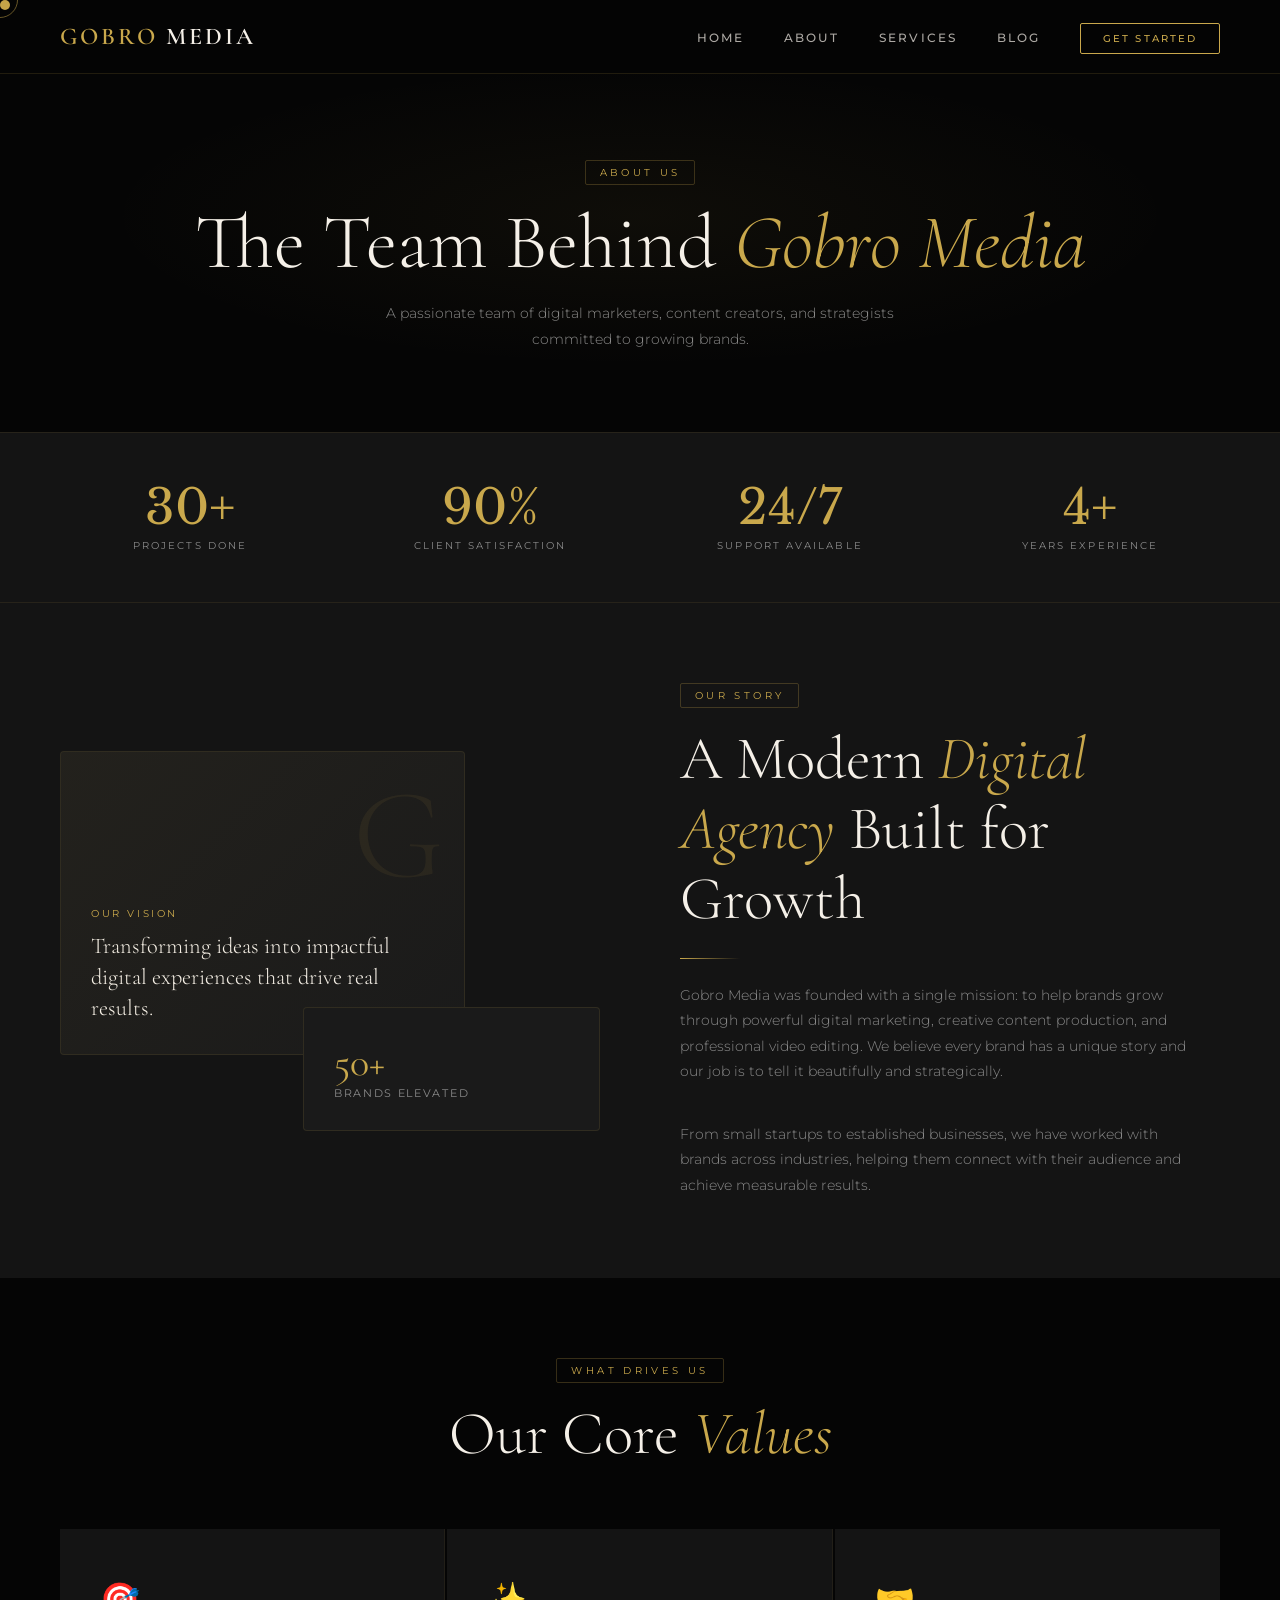
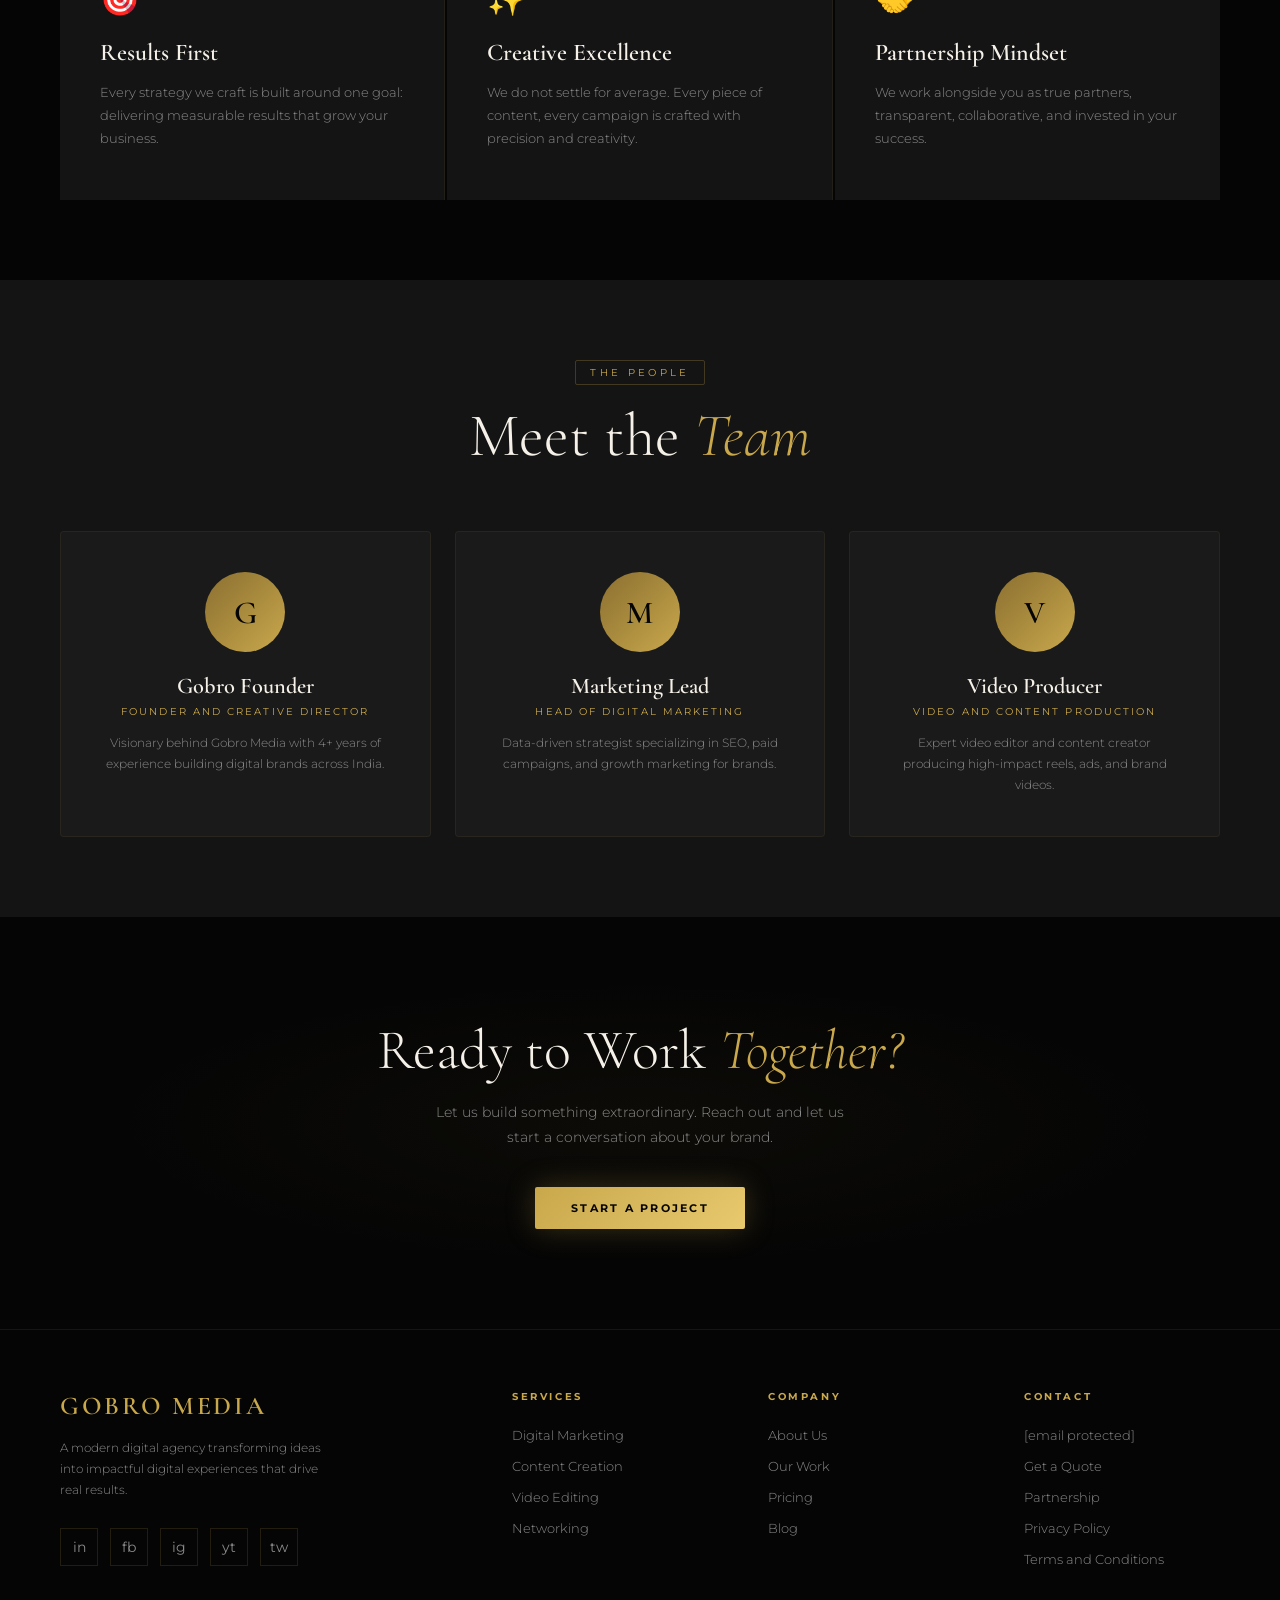
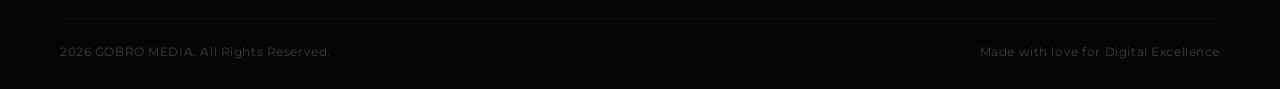
==== about.html @ 46f6488c "Update about.html" ====
<!DOCTYPE html>
<html lang="en">
<head>
<meta charset="UTF-8">
<meta name="viewport" content="width=device-width, initial-scale=1.0">
<link rel="icon" type="image/png" href="favicon.png">
<title>About | GOBRO MEDIA</title>
<link href="https://fonts.googleapis.com/css2?family=Libre+Baskerville:ital,wght@0,400;0,700;1,400&family=Cormorant+Garamond:ital,wght@0,300;0,400;0,600;0,700;1,300;1,600&family=Montserrat:wght@300;400;500;600;700&display=swap" rel="stylesheet">
<style>

:root{--gold:#c9a84c;--gold-light:#e8c96d;--gold-dim:#8a6f30;--black:#050505;--dark2:#141414;--dark3:#1a1a1a;--white:#f5f0e8;--text-muted:#8a8a8a;}
*,*::before,*::after{margin:0;padding:0;box-sizing:border-box;}
html{scroll-behavior:smooth;}
body{background:var(--black);color:var(--white);font-family:'Montserrat',sans-serif;overflow-x:hidden;cursor:none;}
.cursor{width:10px;height:10px;background:var(--gold);border-radius:50%;position:fixed;top:0;left:0;pointer-events:none;z-index:9999;mix-blend-mode:difference;}
.cursor-ring{width:36px;height:36px;border:1px solid rgba(201,168,76,0.5);border-radius:50%;position:fixed;top:0;left:0;pointer-events:none;z-index:9998;transition:all 0.35s cubic-bezier(0.23,1,0.32,1);}
nav{position:fixed;top:0;left:0;right:0;z-index:1000;padding:22px 60px;display:flex;justify-content:space-between;align-items:center;background:rgba(5,5,5,0.95);backdrop-filter:blur(20px);border-bottom:1px solid rgba(201,168,76,0.15);}
.logo{font-family:'Cormorant Garamond',serif;font-size:1.5rem;font-weight:600;letter-spacing:0.12em;color:var(--gold);text-decoration:none;}
.logo span{color:var(--white);}
.nav-links{display:flex;gap:40px;list-style:none;}
.nav-links a{color:rgba(245,240,232,0.7);text-decoration:none;font-size:0.72rem;font-weight:500;letter-spacing:0.18em;text-transform:uppercase;transition:color 0.3s;position:relative;}
.nav-links a::after{content:'';position:absolute;bottom:-4px;left:0;width:0;height:1px;background:var(--gold);transition:width 0.3s ease;}
.nav-links a:hover{color:var(--gold);}
.nav-links a:hover::after{width:100%;}
.nav-cta{background:transparent;border:1px solid var(--gold);color:var(--gold) !important;padding:8px 22px;border-radius:2px;font-size:0.65rem !important;letter-spacing:0.2em !important;transition:all 0.3s !important;}
.nav-cta:hover{background:var(--gold) !important;color:var(--black) !important;}
.nav-cta::after{display:none !important;}
.hamburger{display:none;flex-direction:column;gap:5px;cursor:pointer;}
.hamburger span{width:25px;height:1.5px;background:var(--gold);display:block;}
.mobile-menu{display:none;position:fixed;top:0;left:0;right:0;bottom:0;background:var(--black);z-index:999;flex-direction:column;justify-content:center;align-items:center;gap:40px;}
.mobile-menu.open{display:flex;}
.mobile-menu a{font-family:'Cormorant Garamond',serif;font-size:2.5rem;font-weight:300;color:var(--white);text-decoration:none;letter-spacing:0.05em;transition:color 0.3s;}
.mobile-menu a:hover{color:var(--gold);}
.close-menu{position:absolute;top:25px;right:30px;background:none;border:none;color:var(--gold);font-size:2rem;cursor:pointer;}
.btn-primary{background:linear-gradient(135deg,var(--gold),var(--gold-light));color:var(--black);padding:14px 36px;border:none;font-family:'Montserrat',sans-serif;font-size:0.7rem;font-weight:700;letter-spacing:0.2em;text-transform:uppercase;border-radius:2px;cursor:pointer;text-decoration:none;display:inline-block;transition:all 0.3s ease;box-shadow:0 0 30px rgba(201,168,76,0.25);}
.btn-primary:hover{transform:translateY(-2px);box-shadow:0 8px 40px rgba(201,168,76,0.4);}
.btn-outline{background:transparent;color:var(--white);padding:14px 36px;border:1px solid rgba(245,240,232,0.2);font-family:'Montserrat',sans-serif;font-size:0.7rem;font-weight:500;letter-spacing:0.2em;text-transform:uppercase;border-radius:2px;cursor:pointer;text-decoration:none;display:inline-block;transition:all 0.3s ease;}
.btn-outline:hover{border-color:var(--gold);color:var(--gold);}
.reveal{opacity:0;transform:translateY(40px);transition:opacity 0.8s ease,transform 0.8s ease;}
.reveal.visible{opacity:1;transform:translateY(0);}
.reveal-delay-1{transition-delay:0.1s;}
.reveal-delay-2{transition-delay:0.2s;}
.reveal-delay-3{transition-delay:0.3s;}
.section-tag{display:inline-block;font-size:0.6rem;letter-spacing:0.35em;text-transform:uppercase;color:var(--gold);margin-bottom:16px;padding:6px 14px;border:1px solid rgba(201,168,76,0.25);border-radius:2px;}
.section-title{font-family:'Cormorant Garamond',serif;font-size:clamp(2.2rem,5vw,3.8rem);font-weight:300;line-height:1.15;margin-bottom:20px;}
.section-title em{color:var(--gold);font-style:italic;}
.section-desc{color:var(--text-muted);font-size:0.88rem;line-height:1.8;max-width:520px;font-weight:300;}
footer{background:var(--black);border-top:1px solid rgba(201,168,76,0.1);padding:60px 60px 30px;}
.footer-top{display:grid;grid-template-columns:2fr 1fr 1fr 1fr;gap:60px;margin-bottom:50px;}
.footer-logo{font-family:'Cormorant Garamond',serif;font-size:1.6rem;font-weight:600;letter-spacing:0.1em;color:var(--gold);margin-bottom:16px;}
.footer-tagline{font-size:0.78rem;color:var(--text-muted);line-height:1.7;font-weight:300;max-width:280px;}
.footer-social{display:flex;gap:12px;margin-top:28px;}
.social-link{width:38px;height:38px;border:1px solid rgba(201,168,76,0.15);display:flex;align-items:center;justify-content:center;color:var(--text-muted);font-size:0.85rem;text-decoration:none;transition:all 0.3s;}
.social-link:hover{border-color:var(--gold);color:var(--gold);}
.footer-col h4{font-size:0.65rem;letter-spacing:0.25em;text-transform:uppercase;color:var(--gold);margin-bottom:22px;}
.footer-links{list-style:none;display:flex;flex-direction:column;gap:12px;}
.footer-links a{color:var(--text-muted);text-decoration:none;font-size:0.8rem;font-weight:300;transition:color 0.3s;}
.footer-links a:hover{color:var(--white);}
.footer-bottom{border-top:1px solid rgba(201,168,76,0.06);padding-top:26px;display:flex;justify-content:space-between;align-items:center;}
.footer-copy{font-size:0.72rem;color:rgba(245,240,232,0.25);letter-spacing:0.05em;}
.page-hero{padding:160px 60px 80px;text-align:center;position:relative;overflow:hidden;}
.page-hero::before{content:'';position:absolute;inset:0;background:radial-gradient(ellipse 60% 50% at 50% 50%,rgba(201,168,76,0.05) 0%,transparent 70%);}
.page-hero h1{font-family:'Cormorant Garamond',serif;font-size:clamp(2.5rem,6vw,5rem);font-weight:300;line-height:1.1;position:relative;}
.page-hero h1 em{color:var(--gold);font-style:italic;}
.page-hero p{color:var(--text-muted);font-size:0.88rem;line-height:1.8;max-width:520px;margin:16px auto 0;font-weight:300;}
@media(max-width:1024px){nav{padding:18px 30px;}.nav-links{display:none;}.hamburger{display:flex;}.footer-top{grid-template-columns:1fr 1fr;}.page-hero{padding:130px 30px 60px;}}
@media(max-width:600px){.footer-top{grid-template-columns:1fr;gap:30px;}nav{padding:18px 20px;}}

.stats-bar{background:var(--dark2);border-top:1px solid rgba(201,168,76,0.1);border-bottom:1px solid rgba(201,168,76,0.1);padding:50px 60px;display:grid;grid-template-columns:repeat(4,1fr);gap:40px;}
.stat{text-align:center;}
.stat-num{font-family:'Libre Baskerville',serif;font-size:3rem;font-weight:300;color:var(--gold);line-height:1;margin-bottom:8px;}
.stat-label{font-size:0.65rem;letter-spacing:0.2em;text-transform:uppercase;color:var(--text-muted);}
.about-story{padding:80px 60px;background:var(--dark2);display:grid;grid-template-columns:1fr 1fr;gap:80px;align-items:center;}
.story-visual{position:relative;height:380px;}
.story-card{position:absolute;background:var(--dark3);border:1px solid rgba(201,168,76,0.12);padding:30px;border-radius:4px;}
.story-card-main{width:75%;height:80%;top:0;left:0;display:flex;flex-direction:column;justify-content:flex-end;overflow:hidden;}
.story-card-main::before{content:'';position:absolute;inset:0;background:linear-gradient(135deg,rgba(201,168,76,0.05),transparent);}
.story-card-accent{width:55%;bottom:0;right:0;}
.story-big{font-family:'Cormorant Garamond',serif;font-size:8rem;font-weight:300;color:rgba(201,168,76,0.08);line-height:1;position:absolute;top:20px;right:20px;}
.story-label{font-size:0.65rem;letter-spacing:0.25em;text-transform:uppercase;color:var(--gold);margin-bottom:10px;}
.story-text{font-family:'Cormorant Garamond',serif;font-size:1.4rem;font-weight:300;line-height:1.4;}
.story-stat{font-family:'Cormorant Garamond',serif;font-size:2.5rem;color:var(--gold);}
.story-desc{font-size:0.7rem;letter-spacing:0.15em;text-transform:uppercase;color:var(--text-muted);}
.gold-line{width:60px;height:1px;background:linear-gradient(to right,var(--gold),transparent);margin:24px 0;}
.values-section{padding:80px 60px;background:var(--black);}
.values-header{text-align:center;margin-bottom:60px;}
.values-grid{display:grid;grid-template-columns:repeat(3,1fr);gap:2px;}
.value-card{background:var(--dark2);padding:50px 40px;position:relative;overflow:hidden;transition:all 0.4s;border-right:1px solid rgba(201,168,76,0.08);}
.value-card:last-child{border-right:none;}
.value-card::after{content:'';position:absolute;top:0;left:0;width:100%;height:2px;background:linear-gradient(to right,var(--gold),transparent);transform:scaleX(0);transform-origin:left;transition:transform 0.5s;}
.value-card:hover{background:var(--dark3);}
.value-card:hover::after{transform:scaleX(1);}
.value-icon{font-size:2rem;margin-bottom:20px;}
.value-name{font-family:'Cormorant Garamond',serif;font-size:1.5rem;font-weight:600;margin-bottom:14px;}
.value-desc{font-size:0.8rem;color:var(--text-muted);line-height:1.8;font-weight:300;}
.team-section{padding:80px 60px;background:var(--dark2);}
.team-header{text-align:center;margin-bottom:60px;}
.team-grid{display:grid;grid-template-columns:repeat(3,1fr);gap:24px;}
.team-card{background:var(--dark3);border:1px solid rgba(201,168,76,0.08);padding:40px 36px;text-align:center;border-radius:4px;transition:border-color 0.3s;}
.team-card:hover{border-color:rgba(201,168,76,0.25);}
.team-avatar{width:80px;height:80px;border-radius:50%;background:linear-gradient(135deg,var(--gold-dim),var(--gold));display:flex;align-items:center;justify-content:center;font-family:'Cormorant Garamond',serif;font-size:2rem;color:var(--black);font-weight:600;margin:0 auto 20px;}
.team-name{font-family:'Cormorant Garamond',serif;font-size:1.4rem;font-weight:600;margin-bottom:6px;}
.team-role{font-size:0.65rem;letter-spacing:0.2em;text-transform:uppercase;color:var(--gold);margin-bottom:14px;}
.team-bio{font-size:0.78rem;color:var(--text-muted);line-height:1.7;font-weight:300;}
.cta-band{padding:100px 60px;text-align:center;background:var(--black);position:relative;}
.cta-band::before{content:'';position:absolute;inset:0;background:radial-gradient(ellipse 60% 50% at 50% 50%,rgba(201,168,76,0.04) 0%,transparent 70%);}
.cta-band h2{font-family:'Cormorant Garamond',serif;font-size:clamp(2rem,5vw,3.5rem);font-weight:300;line-height:1.2;margin-bottom:16px;position:relative;}
.cta-band h2 em{color:var(--gold);font-style:italic;}
.cta-band p{color:var(--text-muted);font-size:0.88rem;max-width:440px;margin:0 auto 36px;line-height:1.8;font-weight:300;}
@media(max-width:1024px){.stats-bar{grid-template-columns:repeat(2,1fr);padding:40px 30px;}.about-story{grid-template-columns:1fr;padding:60px 30px;}.story-visual{display:none;}.values-grid{grid-template-columns:1fr 1fr;}.values-section{padding:60px 30px;}.team-grid{grid-template-columns:1fr;}.team-section{padding:60px 30px;}.cta-band{padding:60px 30px;}}
@media(max-width:600px){.values-grid{grid-template-columns:1fr;}}

</style>
</head>
<body>
<div class="cursor" id="cursor"></div>
<div class="cursor-ring" id="cursorRing"></div>
<div class="mobile-menu" id="mobileMenu">
  <button class="close-menu" onclick="toggleMenu()">X</button>
  <a href="index.html" onclick="toggleMenu()">Home</a>
  <a href="about.html" onclick="toggleMenu()">About</a>
  <a href="services.html" onclick="toggleMenu()">Services</a>
  <a href="blog.html" onclick="toggleMenu()">Blog</a>
  <a href="contact.html" onclick="toggleMenu()">Contact</a>
</div>
<nav>
  <a href="index.html" class="logo">GOBRO <span>MEDIA</span></a>
  <ul class="nav-links">
    <li><a href="index.html">Home</a></li>
    <li><a href="about.html">About</a></li>
    <li><a href="services.html">Services</a></li>
    <li><a href="blog.html">Blog</a></li>
    <li><a href="contact.html" class="nav-cta">Get Started</a></li>
  </ul>
  <div class="hamburger" onclick="toggleMenu()"><span></span><span></span><span></span></div>
</nav>

<div class="page-hero">
  <span class="section-tag">About Us</span>
  <h1>The Team Behind <em>Gobro Media</em></h1>
  <p>A passionate team of digital marketers, content creators, and strategists committed to growing brands.</p>
</div>
<div class="stats-bar">
  <div class="stat reveal"><div class="stat-num">30+</div><div class="stat-label">Projects Done</div></div>
  <div class="stat reveal reveal-delay-1"><div class="stat-num">90%</div><div class="stat-label">Client Satisfaction</div></div>
  <div class="stat reveal reveal-delay-2"><div class="stat-num">24/7</div><div class="stat-label">Support Available</div></div>
  <div class="stat reveal reveal-delay-3"><div class="stat-num">4+</div><div class="stat-label">Years Experience</div></div>
</div>
<section class="about-story">
  <div class="story-visual reveal">
    <div class="story-card story-card-main">
      <div class="story-big">G</div>
      <div class="story-label">Our Vision</div>
      <div class="story-text">Transforming ideas into impactful digital experiences that drive real results.</div>
    </div>
    <div class="story-card story-card-accent">
      <div class="story-stat">50+</div>
      <div class="story-desc">Brands Elevated</div>
    </div>
  </div>
  <div class="reveal reveal-delay-2">
    <span class="section-tag">Our Story</span>
    <h2 class="section-title">A Modern <em>Digital Agency</em> Built for Growth</h2>
    <div class="gold-line"></div>
    <p class="section-desc">Gobro Media was founded with a single mission: to help brands grow through powerful digital marketing, creative content production, and professional video editing. We believe every brand has a unique story and our job is to tell it beautifully and strategically.</p>
    <br><br>
    <p class="section-desc">From small startups to established businesses, we have worked with brands across industries, helping them connect with their audience and achieve measurable results.</p>
  </div>
</section>
<section class="values-section">
  <div class="values-header reveal">
    <span class="section-tag">What Drives Us</span>
    <h2 class="section-title">Our Core <em>Values</em></h2>
  </div>
  <div class="values-grid">
    <div class="value-card reveal">
      <div class="value-icon">&#127919;</div>
      <div class="value-name">Results First</div>
      <p class="value-desc">Every strategy we craft is built around one goal: delivering measurable results that grow your business.</p>
    </div>
    <div class="value-card reveal reveal-delay-1">
      <div class="value-icon">&#10024;</div>
      <div class="value-name">Creative Excellence</div>
      <p class="value-desc">We do not settle for average. Every piece of content, every campaign is crafted with precision and creativity.</p>
    </div>
    <div class="value-card reveal reveal-delay-2">
      <div class="value-icon">&#129309;</div>
      <div class="value-name">Partnership Mindset</div>
      <p class="value-desc">We work alongside you as true partners, transparent, collaborative, and invested in your success.</p>
    </div>
  </div>
</section>
<section class="team-section">
  <div class="team-header reveal">
    <span class="section-tag">The People</span>
    <h2 class="section-title">Meet the <em>Team</em></h2>
  </div>
  <div class="team-grid">
    <div class="team-card reveal">
      <div class="team-avatar">G</div>
      <div class="team-name">Gobro Founder</div>
      <div class="team-role">Founder and Creative Director</div>
      <p class="team-bio">Visionary behind Gobro Media with 4+ years of experience building digital brands across India.</p>
    </div>
    <div class="team-card reveal reveal-delay-1">
      <div class="team-avatar">M</div>
      <div class="team-name">Marketing Lead</div>
      <div class="team-role">Head of Digital Marketing</div>
      <p class="team-bio">Data-driven strategist specializing in SEO, paid campaigns, and growth marketing for brands.</p>
    </div>
    <div class="team-card reveal reveal-delay-2">
      <div class="team-avatar">V</div>
      <div class="team-name">Video Producer</div>
      <div class="team-role">Video and Content Production</div>
      <p class="team-bio">Expert video editor and content creator producing high-impact reels, ads, and brand videos.</p>
    </div>
  </div>
</section>
<section class="cta-band">
  <div class="reveal">
    <h2>Ready to Work <em>Together?</em></h2>
    <p>Let us build something extraordinary. Reach out and let us start a conversation about your brand.</p>
    <a href="contact.html" class="btn-primary">Start a Project</a>
  </div>
</section>

<footer>
  <div class="footer-top">
    <div class="footer-brand">
      <div class="footer-logo">GOBRO MEDIA</div>
      <p class="footer-tagline">A modern digital agency transforming ideas into impactful digital experiences that drive real results.</p>
      <div class="footer-social">
        <a href="#" class="social-link">in</a>
        <a href="#" class="social-link">fb</a>
        <a href="#" class="social-link">ig</a>
        <a href="#" class="social-link">yt</a>
        <a href="#" class="social-link">tw</a>
      </div>
    </div>
    <div class="footer-col"><h4>Services</h4>
      <ul class="footer-links">
        <li><a href="services.html">Digital Marketing</a></li>
        <li><a href="services.html">Content Creation</a></li>
        <li><a href="services.html">Video Editing</a></li>
        <li><a href="services.html">Networking</a></li>
      </ul>
    </div>
    <div class="footer-col"><h4>Company</h4>
      <ul class="footer-links">
        <li><a href="about.html">About Us</a></li>
        <li><a href="index.html#portfolio">Our Work</a></li>
        <li><a href="index.html#pricing">Pricing</a></li>
        <li><a href="blog.html">Blog</a></li>
      </ul>
    </div>
    <div class="footer-col"><h4>Contact</h4>
      <ul class="footer-links">
        <li><a href="/cdn-cgi/l/email-protection#5631393424393b33323f37163923223a39393d7835393b"><span class="__cf_email__" data-cfemail="ff98909d8d90929a9b969ebf908a8b93909094d19c9092">[email&#160;protected]</span></a></li>
        <li><a href="contact.html">Get a Quote</a></li>
        <li><a href="contact.html">Partnership</a></li>
        <li><a href="privacy-policy.html">Privacy Policy</a></li>
        <li><a href="terms-and-conditions.html">Terms and Conditions</a></li>
      </ul>
    </div>
  </div>
  <div class="footer-bottom">
    <span class="footer-copy">2026 GOBRO MEDIA. All Rights Reserved.</span>
    <span class="footer-copy">Made with love for Digital Excellence</span>
  </div>
</footer>
<script data-cfasync="false" src="/cdn-cgi/scripts/5c5dd728/cloudflare-static/email-decode.min.js"></script><script>
var cursor=document.getElementById('cursor');
var ring=document.getElementById('cursorRing');
var mx=0,my=0,rx=0,ry=0;
document.addEventListener('mousemove',function(e){mx=e.clientX;my=e.clientY;cursor.style.left=(mx-5)+'px';cursor.style.top=(my-5)+'px';});
function animRing(){rx+=(mx-rx)*0.12;ry+=(my-ry)*0.12;ring.style.left=(rx-18)+'px';ring.style.top=(ry-18)+'px';requestAnimationFrame(animRing);}
animRing();
document.querySelectorAll('a,button').forEach(function(el){
  el.addEventListener('mouseenter',function(){ring.style.transform='scale(2)';ring.style.borderColor='rgba(201,168,76,0.6)';});
  el.addEventListener('mouseleave',function(){ring.style.transform='scale(1)';ring.style.borderColor='rgba(201,168,76,0.5)';});
});
function toggleMenu(){document.getElementById('mobileMenu').classList.toggle('open');}
var obs=new IntersectionObserver(function(entries){entries.forEach(function(e){if(e.isIntersecting)e.target.classList.add('visible');});},{threshold:0.1});
  document.querySelectorAll('.reveal').forEach(function(el){obs.observe(el);});
</script>

</body>
</html>
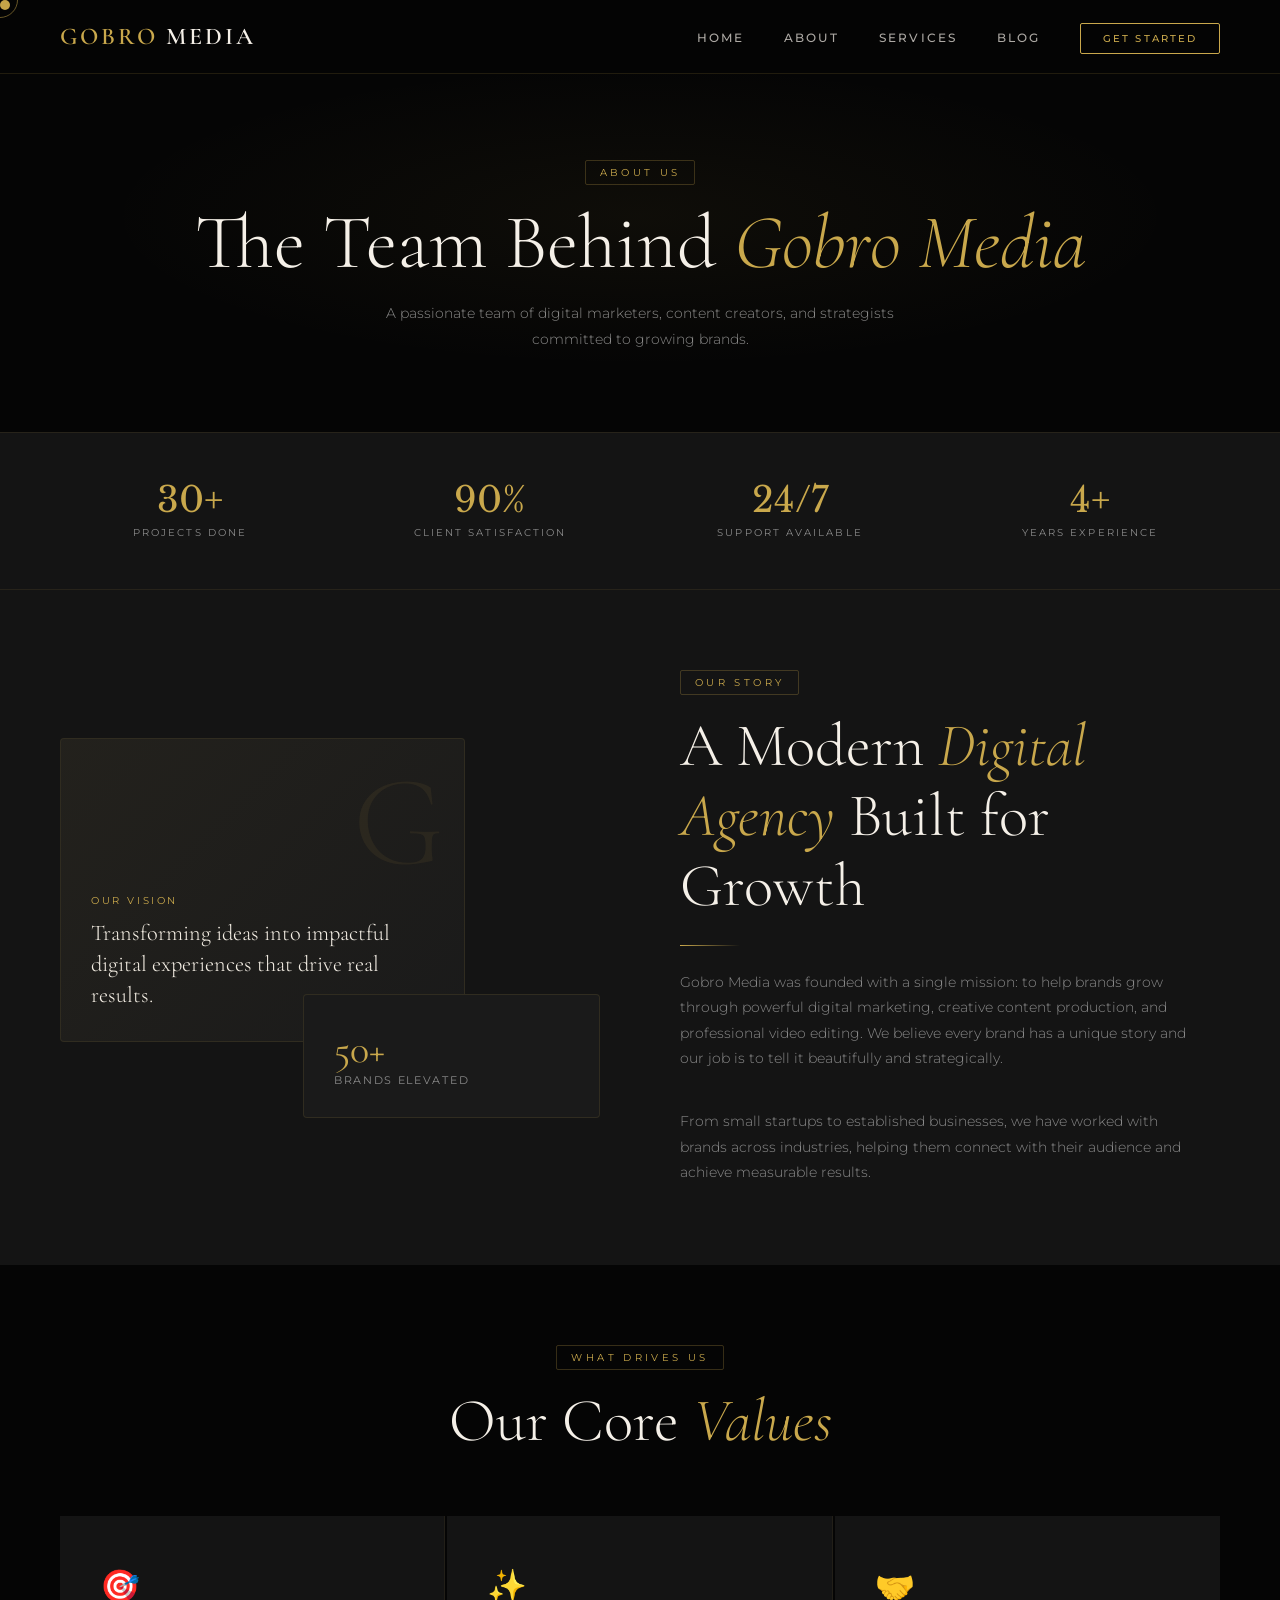
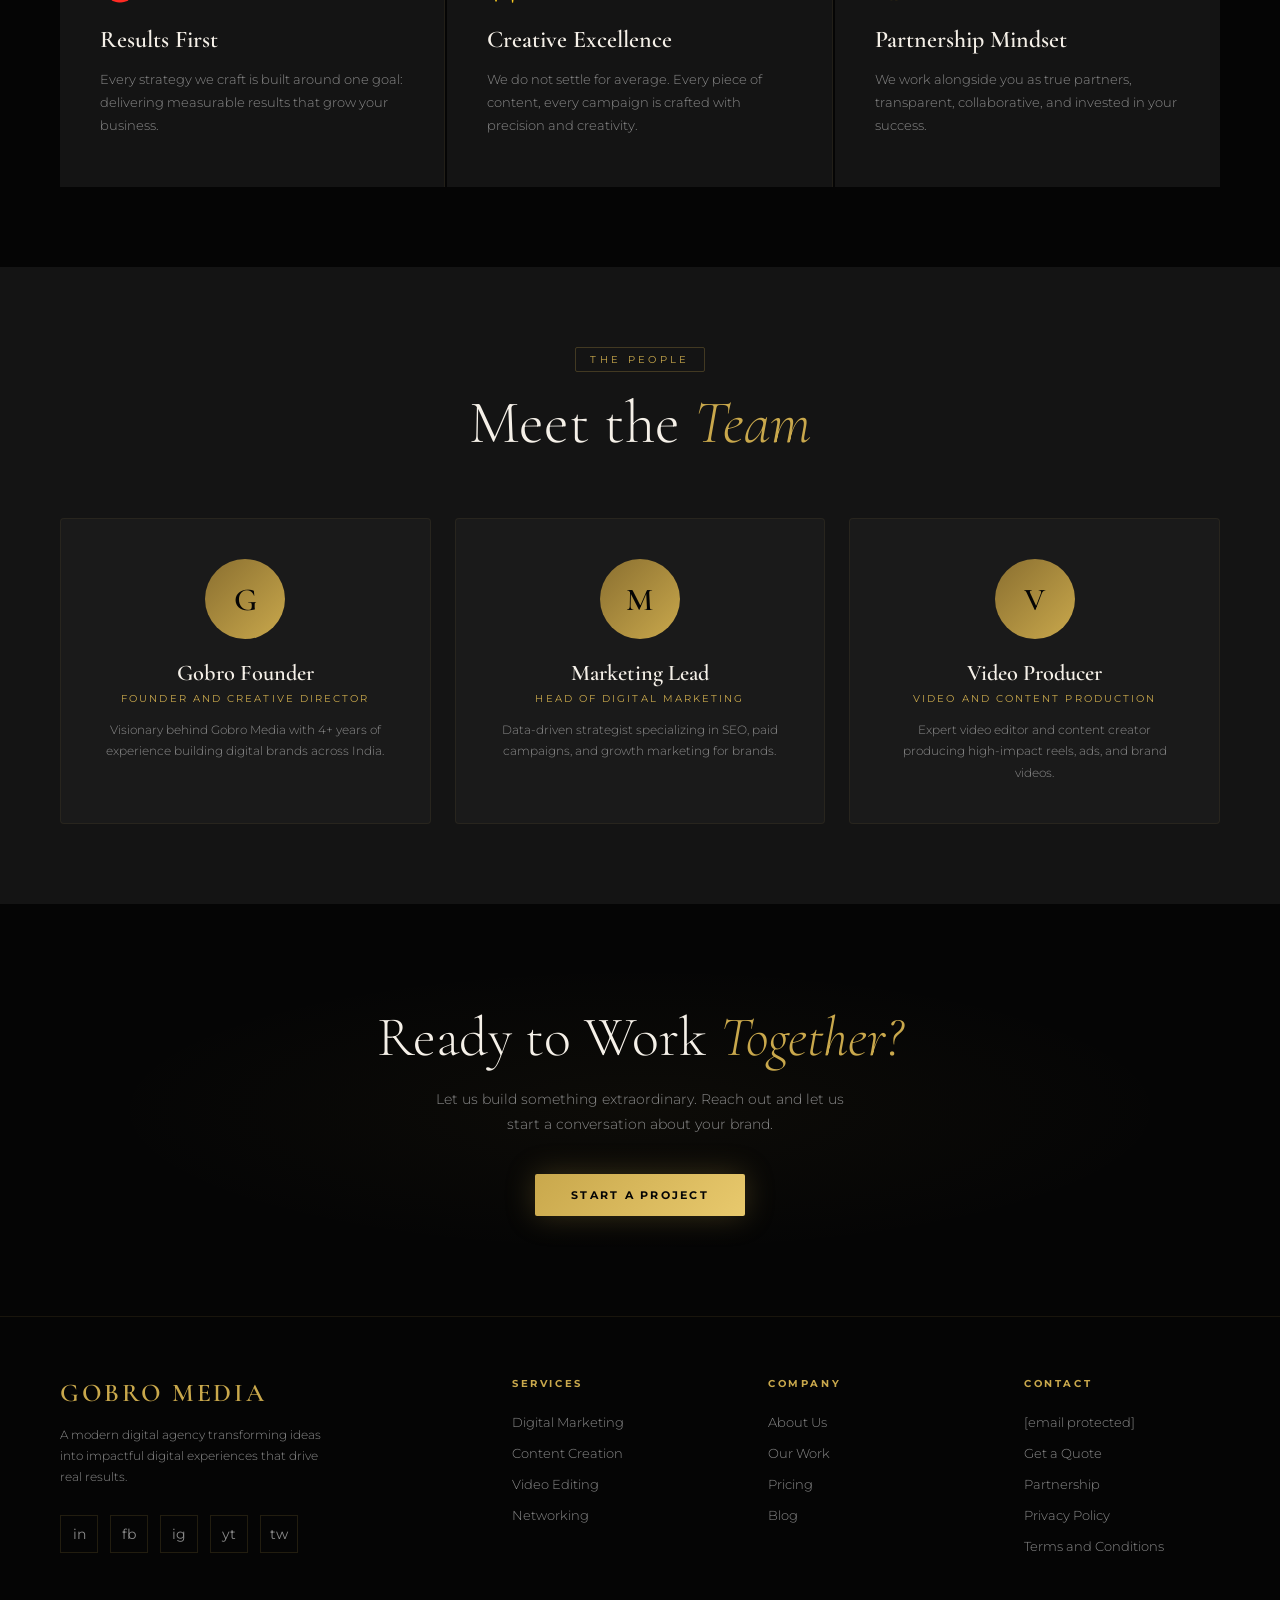
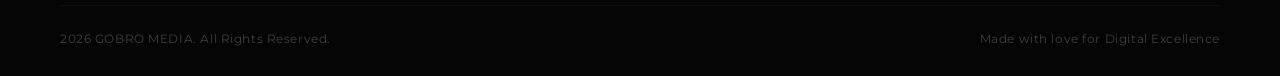
==== commit c596b3f8: "Update about.html" ====
--- a/about.html
+++ b/about.html
@@ -68,7 +68,7 @@
 
 .stats-bar{background:var(--dark2);border-top:1px solid rgba(201,168,76,0.1);border-bottom:1px solid rgba(201,168,76,0.1);padding:50px 60px;display:grid;grid-template-columns:repeat(4,1fr);gap:40px;}
 .stat{text-align:center;}
-.stat-num{font-family:'Libre Baskerville',serif;font-size:3rem;font-weight:300;color:var(--gold);line-height:1;margin-bottom:8px;}
+.stat-num{font-family:'Libre Baskerville',serif;font-size:2.2rem;font-weight:300;color:var(--gold);line-height:1;margin-bottom:8px;}
 .stat-label{font-size:0.65rem;letter-spacing:0.2em;text-transform:uppercase;color:var(--text-muted);}
 .about-story{padding:80px 60px;background:var(--dark2);display:grid;grid-template-columns:1fr 1fr;gap:80px;align-items:center;}
 .story-visual{position:relative;height:380px;}
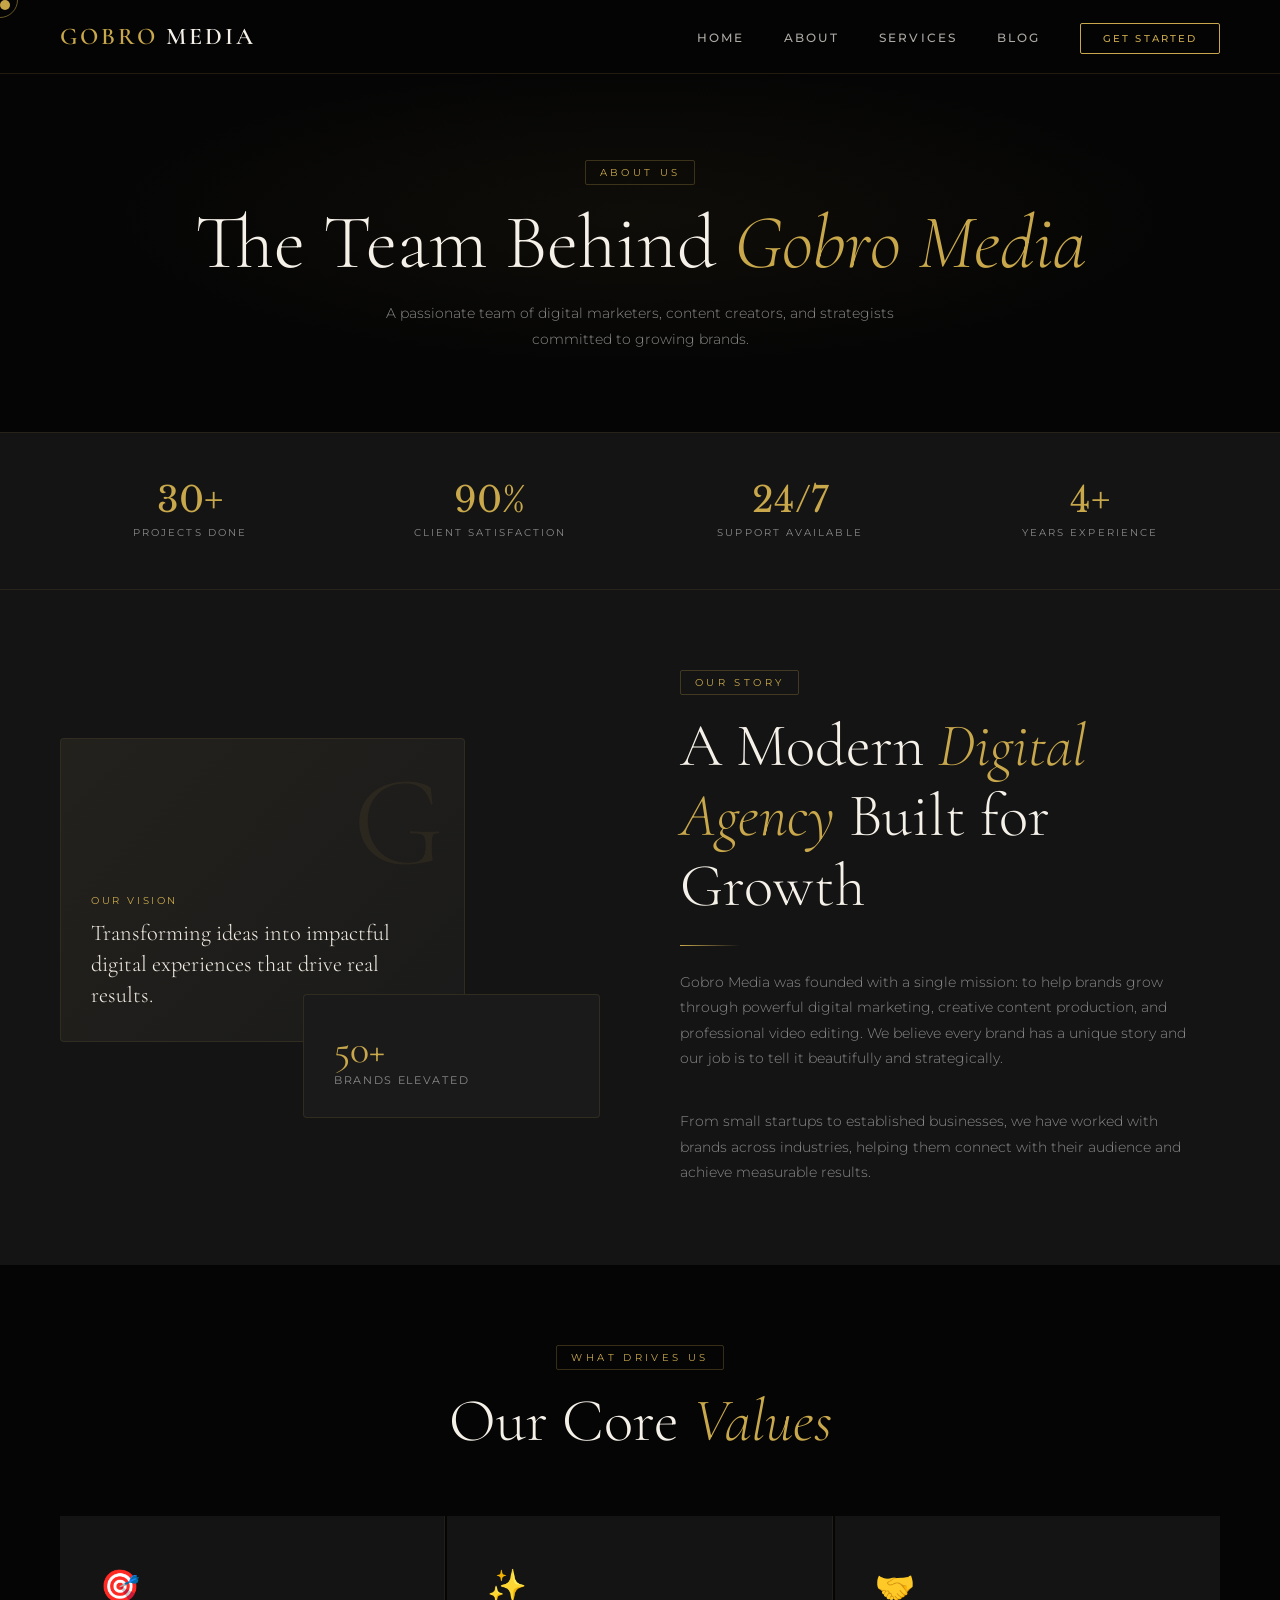
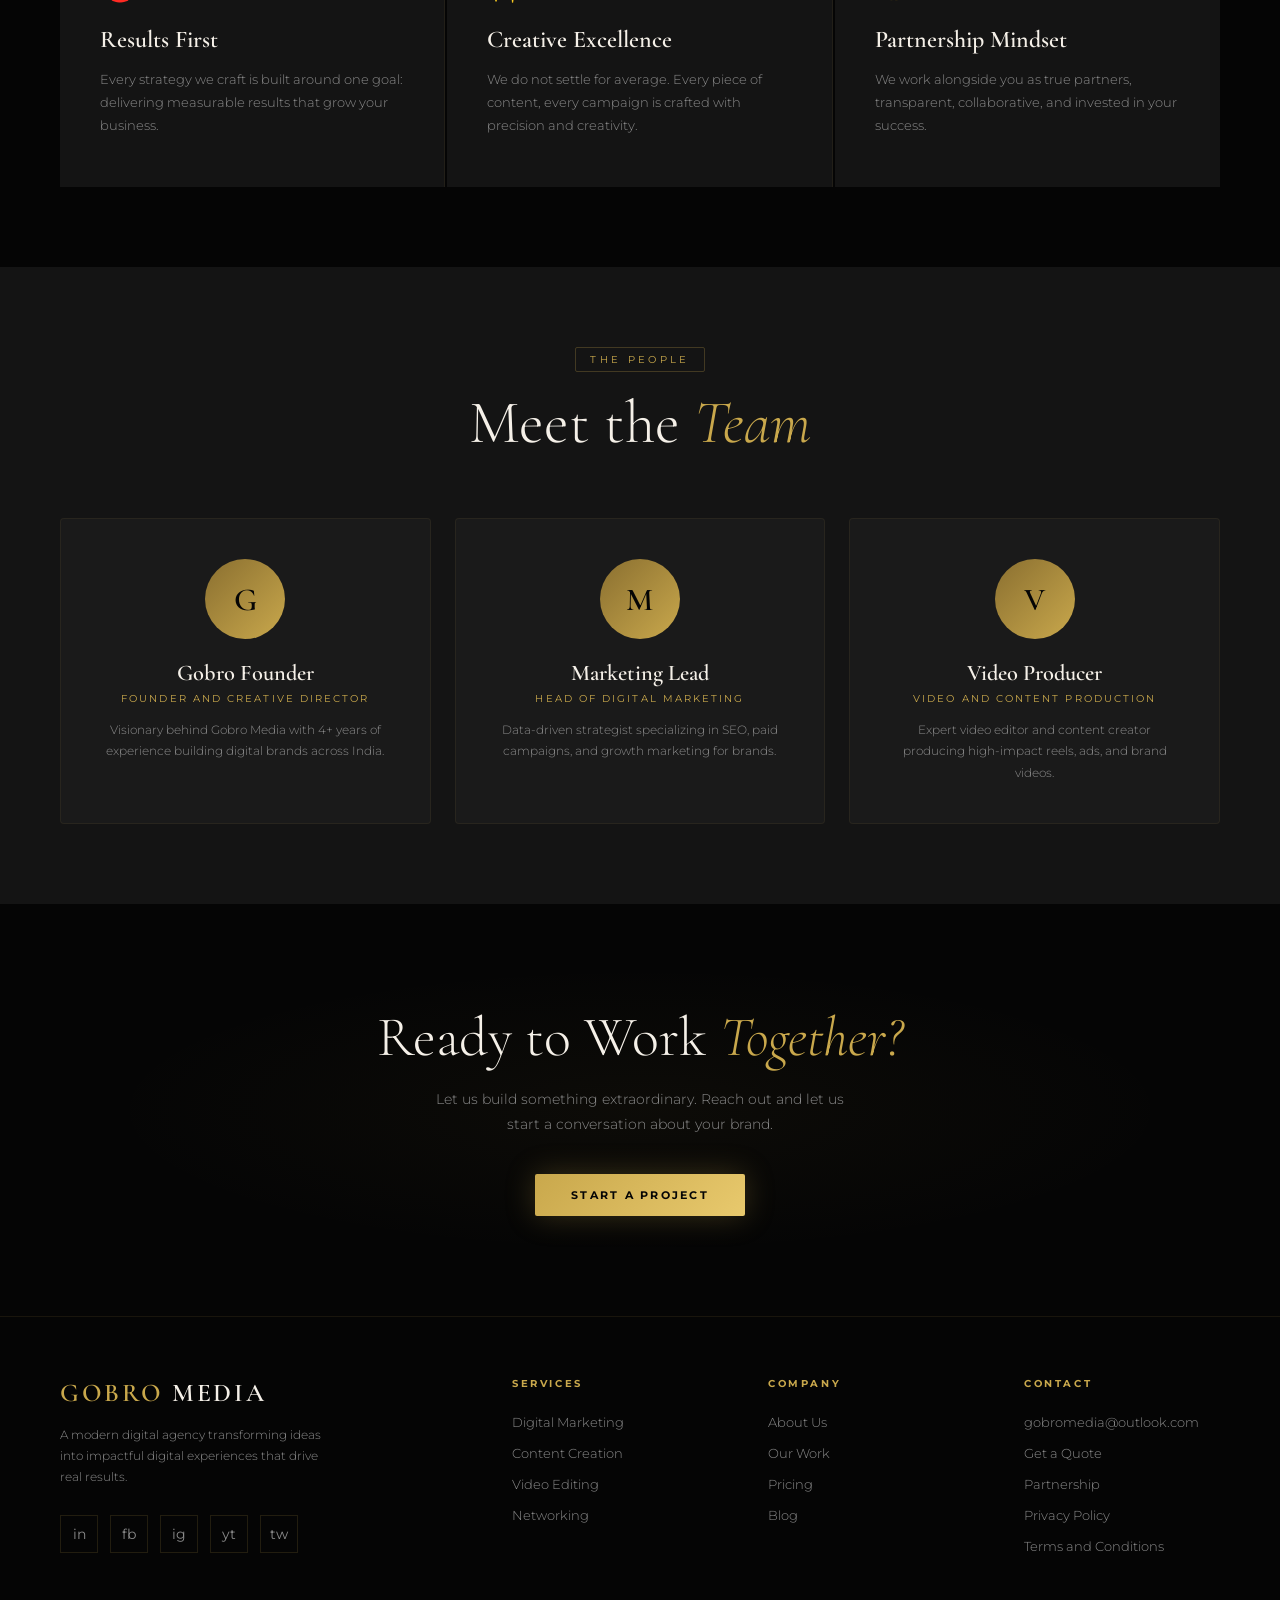
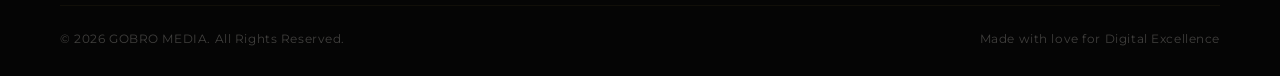
==== commit cbd2ab33: "Update about.html" ====
--- a/about.html
+++ b/about.html
@@ -47,7 +47,7 @@
 .section-desc{color:var(--text-muted);font-size:0.88rem;line-height:1.8;max-width:520px;font-weight:300;}
 footer{background:var(--black);border-top:1px solid rgba(201,168,76,0.1);padding:60px 60px 30px;}
 .footer-top{display:grid;grid-template-columns:2fr 1fr 1fr 1fr;gap:60px;margin-bottom:50px;}
-.footer-logo{font-family:'Cormorant Garamond',serif;font-size:1.6rem;font-weight:600;letter-spacing:0.1em;color:var(--gold);margin-bottom:16px;}
+.footer-logo{font-family:'Cormorant Garamond',serif;font-size:1.6rem;font-weight:600;letter-spacing:0.1em;color:var(--gold);margin-bottom:16px;}.footer-logo span{color:var(--white);}
 .footer-tagline{font-size:0.78rem;color:var(--text-muted);line-height:1.7;font-weight:300;max-width:280px;}
 .footer-social{display:flex;gap:12px;margin-top:28px;}
 .social-link{width:38px;height:38px;border:1px solid rgba(201,168,76,0.15);display:flex;align-items:center;justify-content:center;color:var(--text-muted);font-size:0.85rem;text-decoration:none;transition:all 0.3s;}
@@ -227,7 +227,7 @@
 <footer>
   <div class="footer-top">
     <div class="footer-brand">
-      <div class="footer-logo">GOBRO MEDIA</div>
+      <div class="footer-logo">GOBRO <span style="color:var(--white);">MEDIA</span></div>
       <p class="footer-tagline">A modern digital agency transforming ideas into impactful digital experiences that drive real results.</p>
       <div class="footer-social">
         <a href="#" class="social-link">in</a>
@@ -255,7 +255,7 @@
     </div>
     <div class="footer-col"><h4>Contact</h4>
       <ul class="footer-links">
-        <li><a href="/cdn-cgi/l/email-protection#5631393424393b33323f37163923223a39393d7835393b"><span class="__cf_email__" data-cfemail="ff98909d8d90929a9b969ebf908a8b93909094d19c9092">[email&#160;protected]</span></a></li>
+        <li><a href="mailto:gobromedia@outlook.com">gobromedia&#64;outlook.com</a></li>
         <li><a href="contact.html">Get a Quote</a></li>
         <li><a href="contact.html">Partnership</a></li>
         <li><a href="privacy-policy.html">Privacy Policy</a></li>
@@ -264,7 +264,7 @@
     </div>
   </div>
   <div class="footer-bottom">
-    <span class="footer-copy">2026 GOBRO MEDIA. All Rights Reserved.</span>
+    <span class="footer-copy">&#169; 2026 GOBRO MEDIA. All Rights Reserved.</span>
     <span class="footer-copy">Made with love for Digital Excellence</span>
   </div>
 </footer>
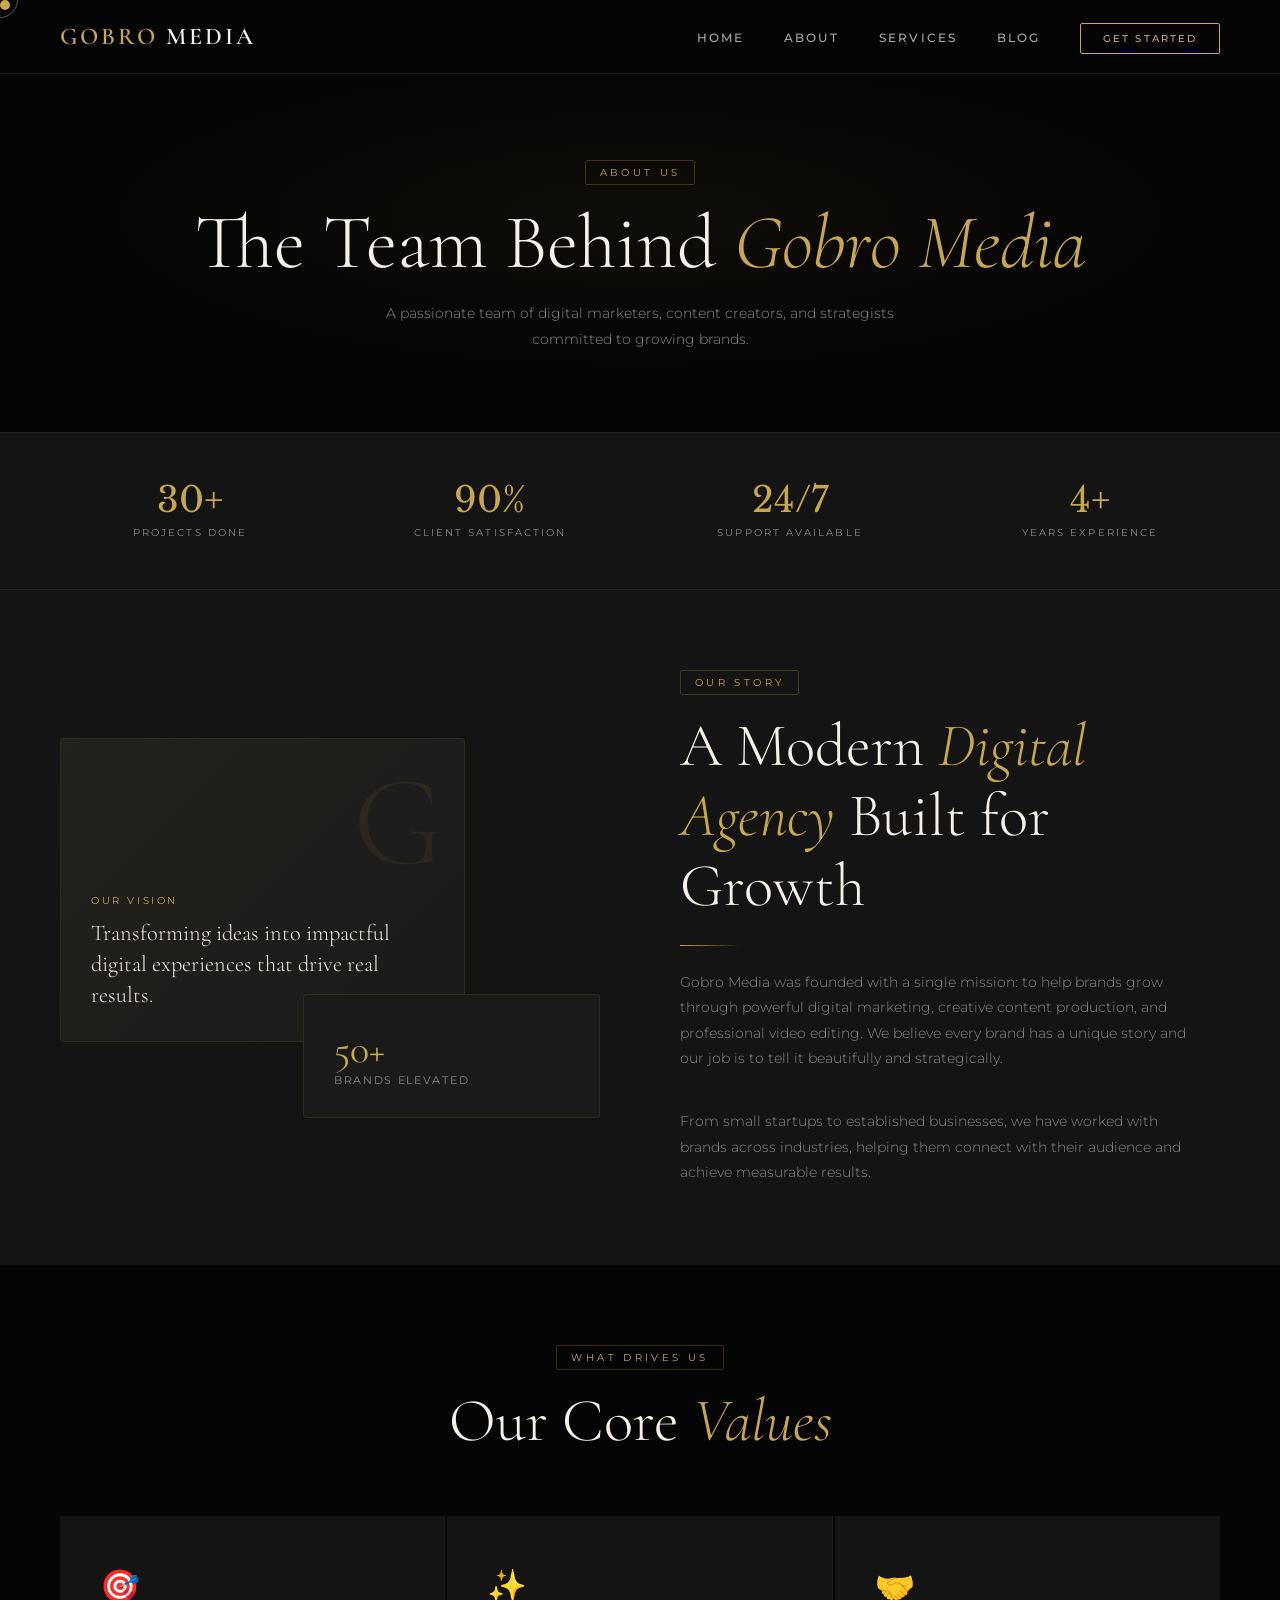
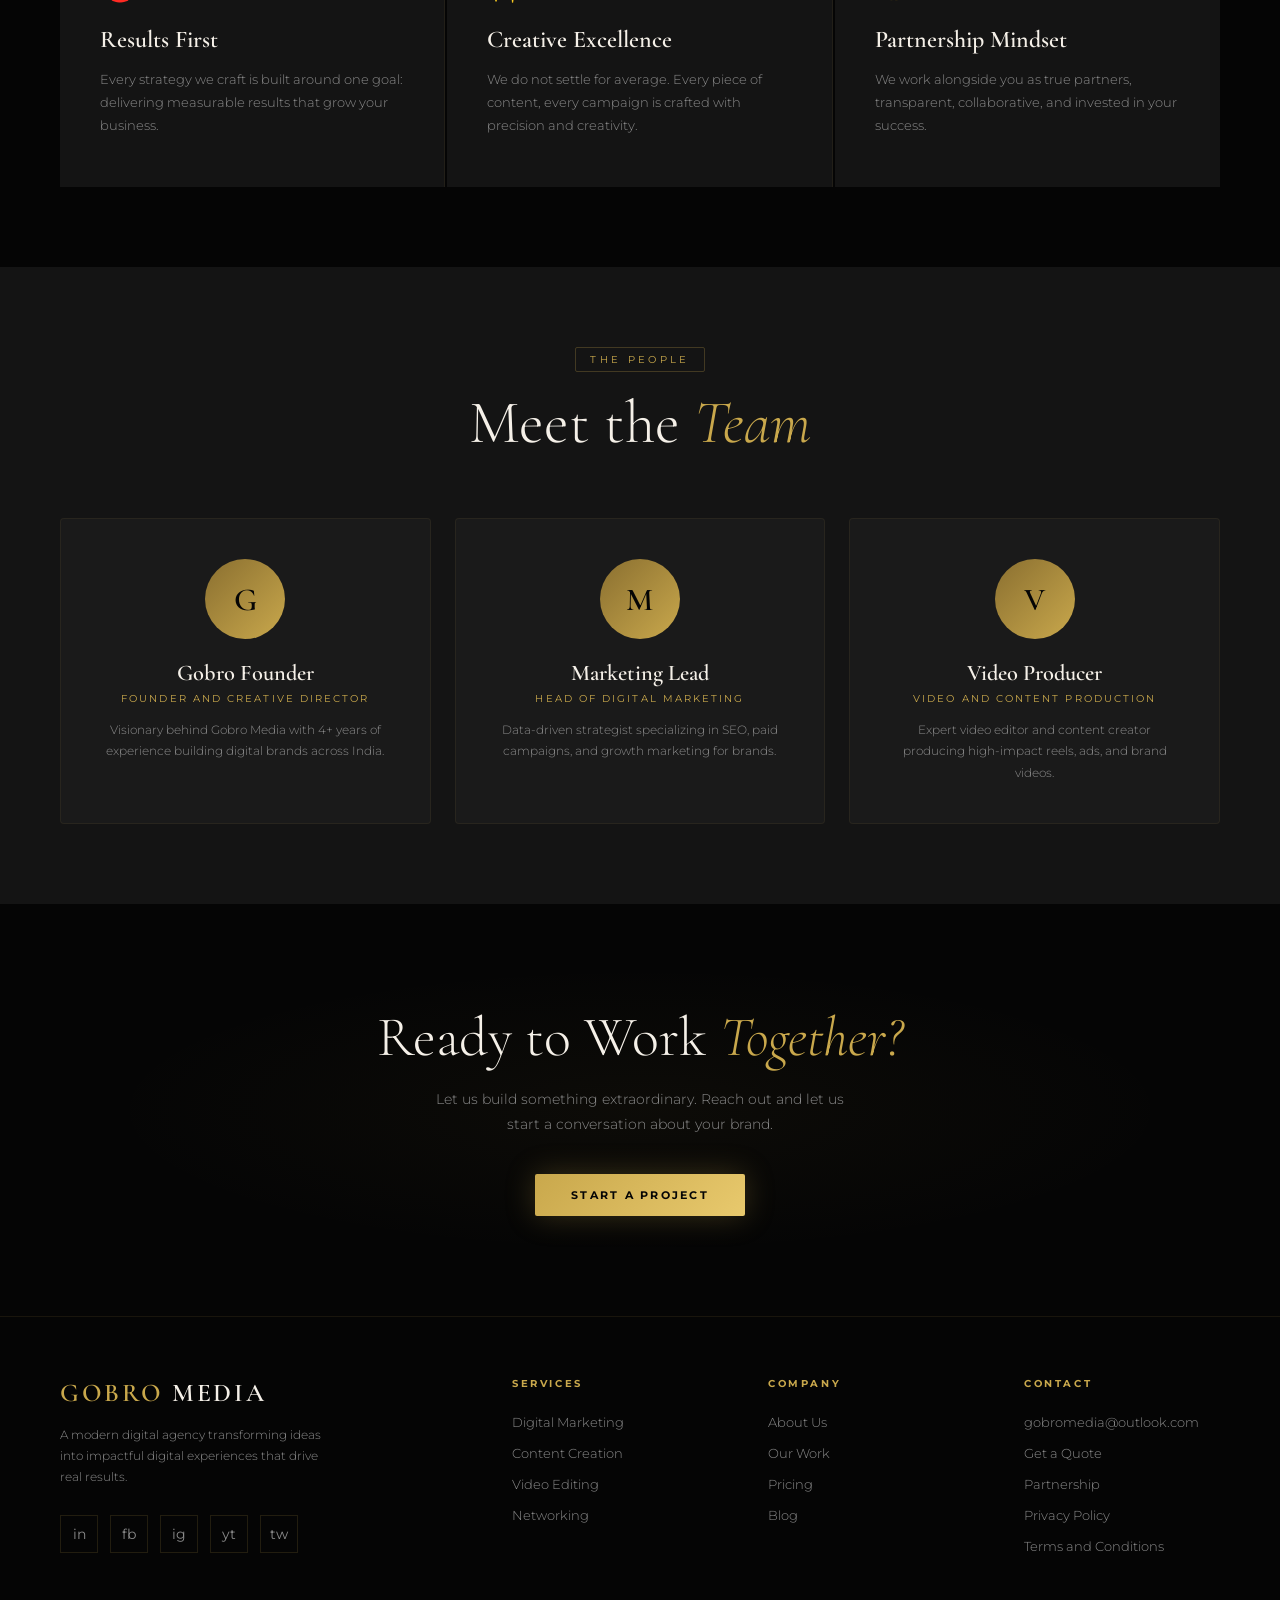
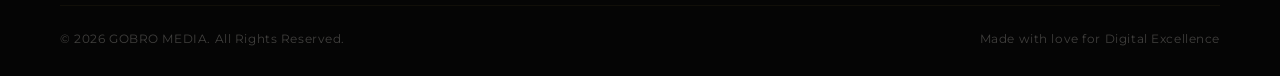
==== commit edef0225: "this is my new style website" ====
--- a/about.html
+++ b/about.html
@@ -3,7 +3,7 @@
 <head>
 <meta charset="UTF-8">
 <meta name="viewport" content="width=device-width, initial-scale=1.0">
-<link rel="icon" type="image/png" href="favicon.png">
+<link rel="icon" type="image/png" href="assets/favicon.png">
 <title>About | GOBRO MEDIA</title>
 <link href="https://fonts.googleapis.com/css2?family=Libre+Baskerville:ital,wght@0,400;0,700;1,400&family=Cormorant+Garamond:ital,wght@0,300;0,400;0,600;0,700;1,300;1,600&family=Montserrat:wght@300;400;500;600;700&display=swap" rel="stylesheet">
 <style>
@@ -12,7 +12,7 @@
 *,*::before,*::after{margin:0;padding:0;box-sizing:border-box;}
 html{scroll-behavior:smooth;}
 body{background:var(--black);color:var(--white);font-family:'Montserrat',sans-serif;overflow-x:hidden;cursor:none;}
-.cursor{width:10px;height:10px;background:var(--gold);border-radius:50%;position:fixed;top:0;left:0;pointer-events:none;z-index:9999;mix-blend-mode:difference;}
+.cursor{width:10px;height:10px;background:var(--gold);border-radius:50%;position:fixed;top:0;left:0;pointer-events:none;z-index:9999;}
 .cursor-ring{width:36px;height:36px;border:1px solid rgba(201,168,76,0.5);border-radius:50%;position:fixed;top:0;left:0;pointer-events:none;z-index:9998;transition:all 0.35s cubic-bezier(0.23,1,0.32,1);}
 nav{position:fixed;top:0;left:0;right:0;z-index:1000;padding:22px 60px;display:flex;justify-content:space-between;align-items:center;background:rgba(5,5,5,0.95);backdrop-filter:blur(20px);border-bottom:1px solid rgba(201,168,76,0.15);}
 .logo{font-family:'Cormorant Garamond',serif;font-size:1.5rem;font-weight:600;letter-spacing:0.12em;color:var(--gold);text-decoration:none;}
@@ -268,7 +268,7 @@
     <span class="footer-copy">Made with love for Digital Excellence</span>
   </div>
 </footer>
-<script data-cfasync="false" src="/cdn-cgi/scripts/5c5dd728/cloudflare-static/email-decode.min.js"></script><script>
+<script>
 var cursor=document.getElementById('cursor');
 var ring=document.getElementById('cursorRing');
 var mx=0,my=0,rx=0,ry=0;
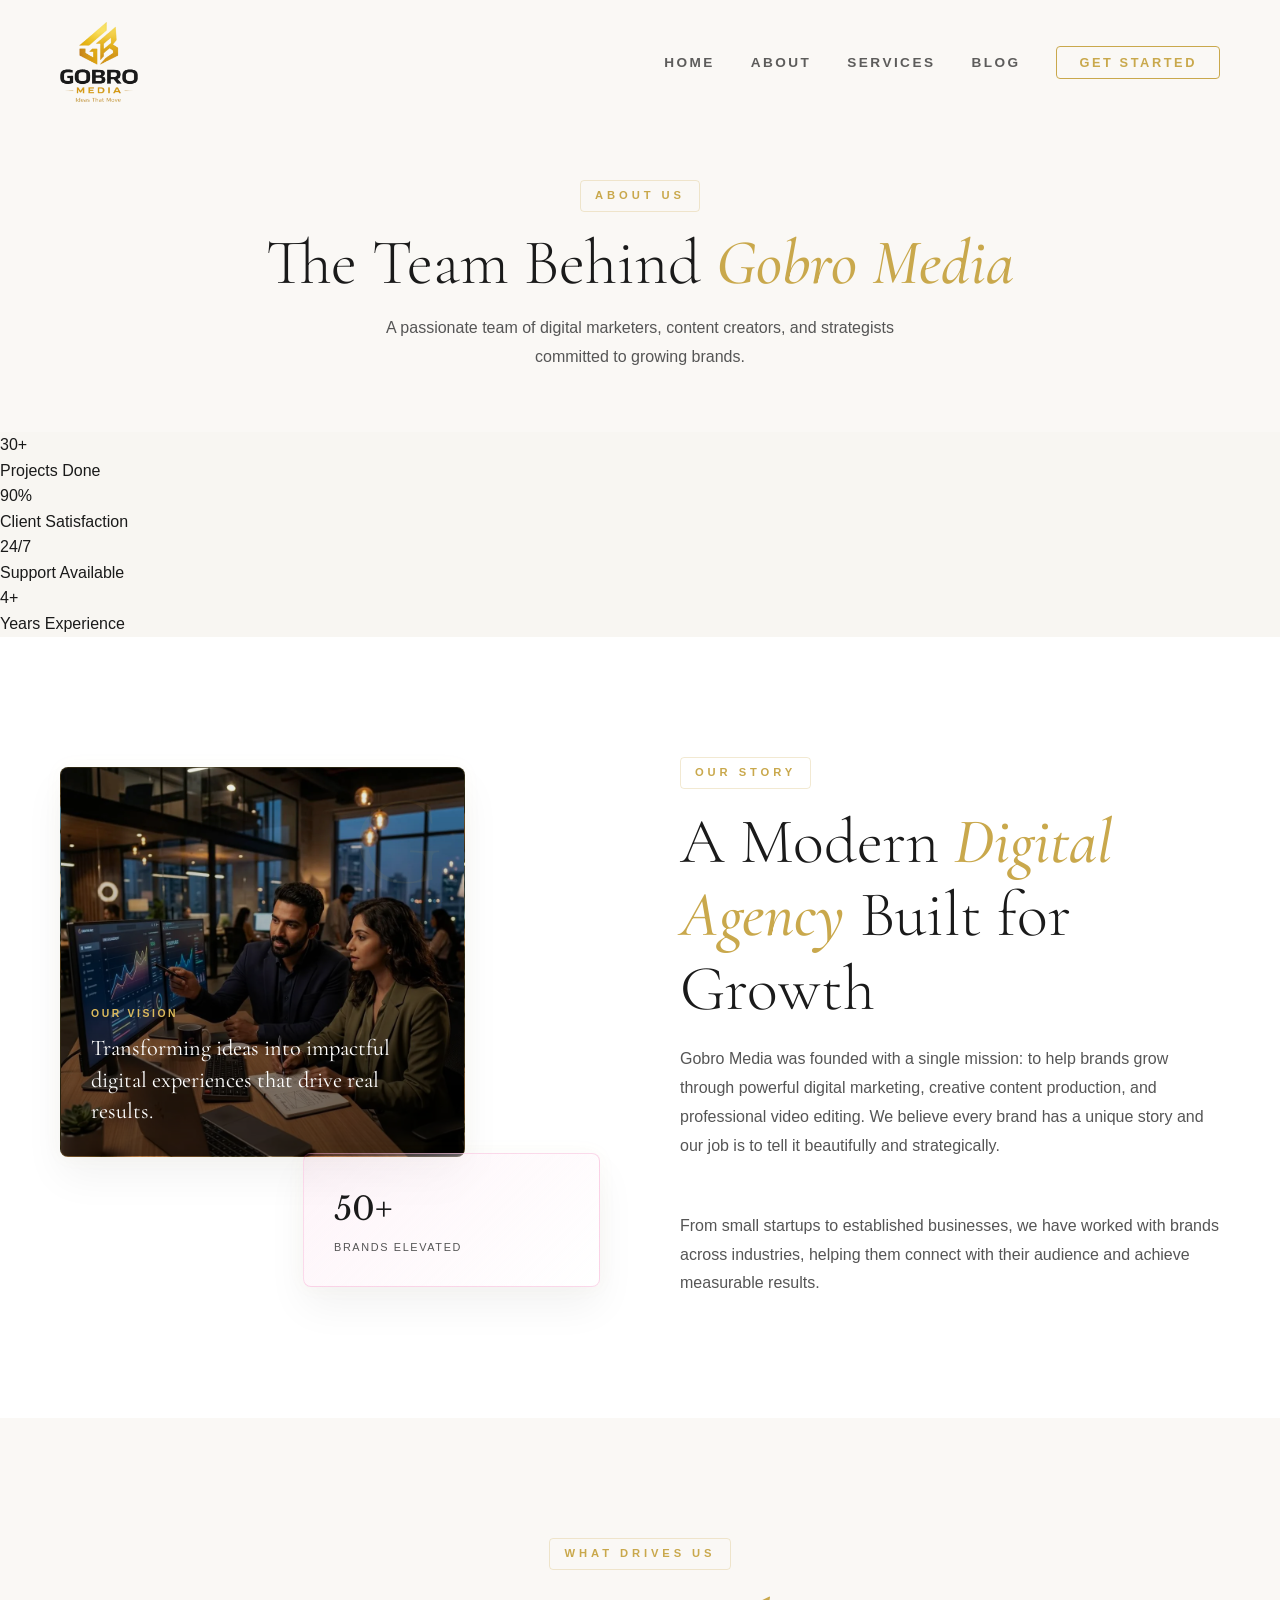
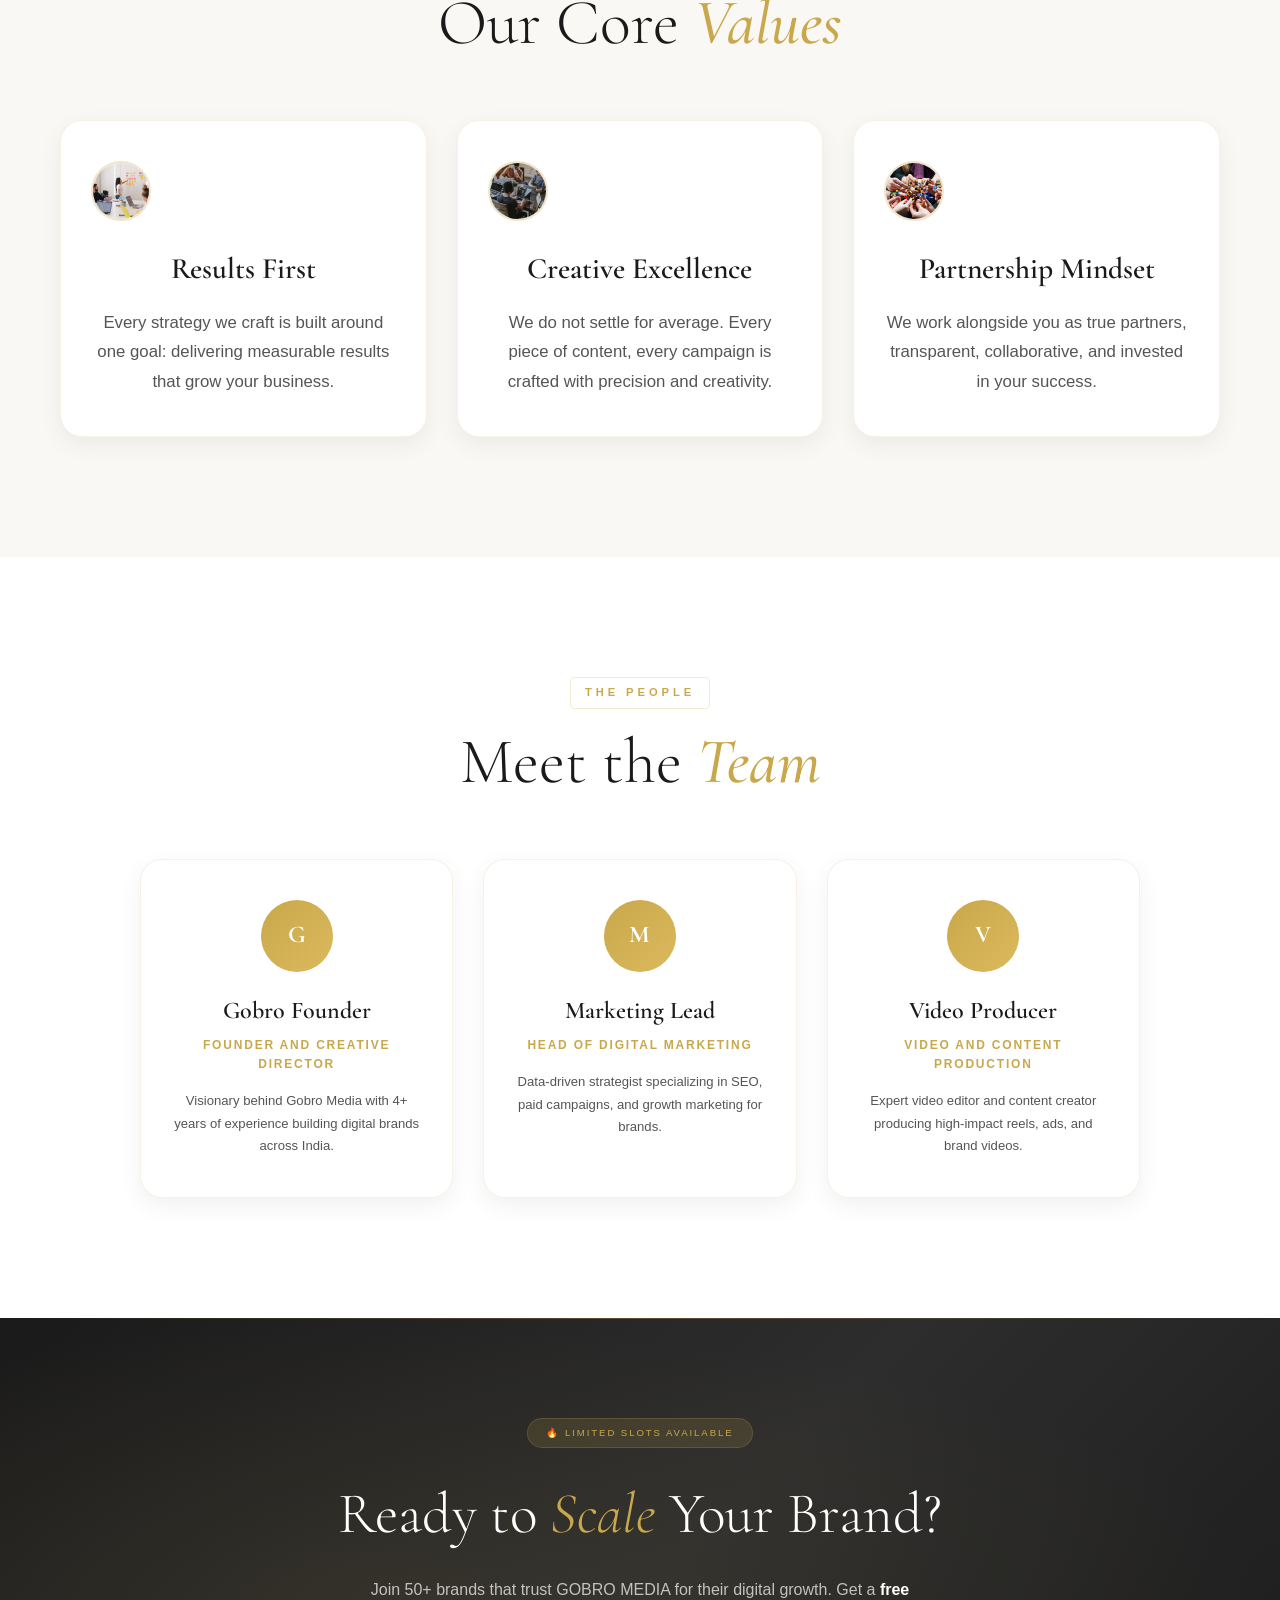
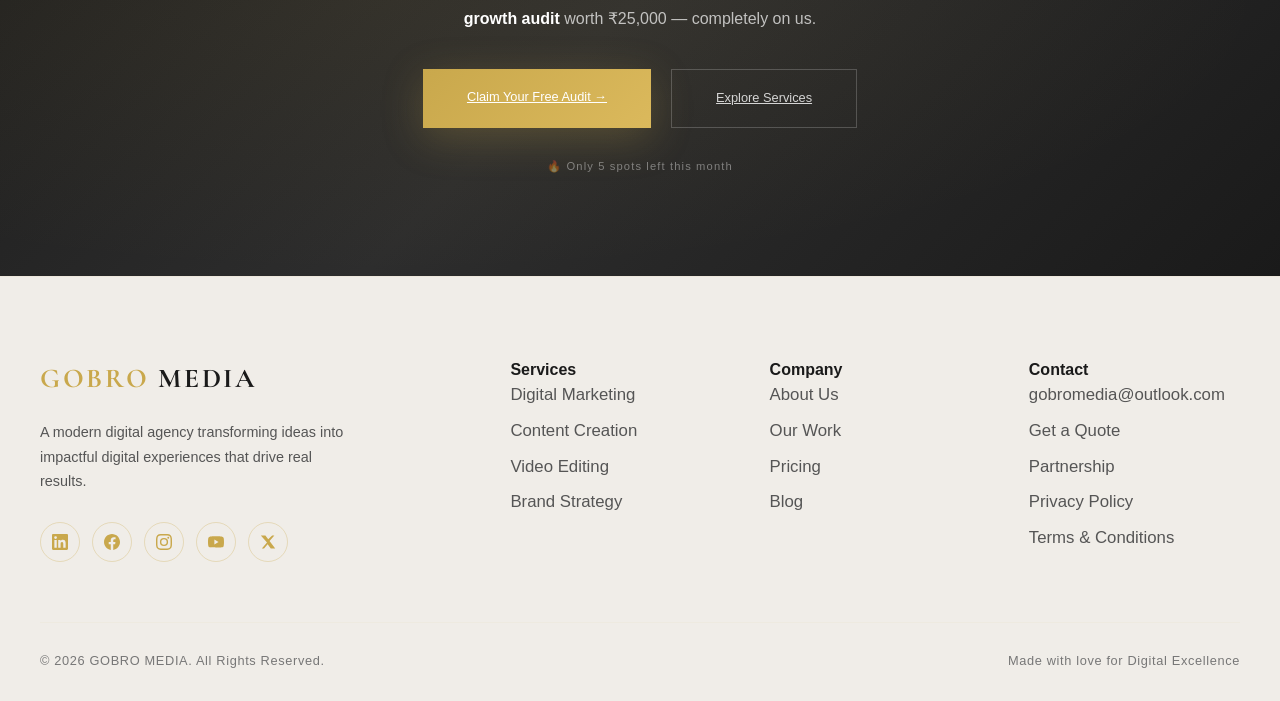
==== commit e5c8cb44: "New Website" ====
--- a/about.html
+++ b/about.html
@@ -1,288 +1,418 @@
 <!DOCTYPE html>
 <html lang="en">
 <head>
-<meta charset="UTF-8">
-<meta name="viewport" content="width=device-width, initial-scale=1.0">
-<link rel="icon" type="image/png" href="assets/favicon.png">
-<title>About | GOBRO MEDIA</title>
-<link href="https://fonts.googleapis.com/css2?family=Libre+Baskerville:ital,wght@0,400;0,700;1,400&family=Cormorant+Garamond:ital,wght@0,300;0,400;0,600;0,700;1,300;1,600&family=Montserrat:wght@300;400;500;600;700&display=swap" rel="stylesheet">
-<style>
-
-:root{--gold:#c9a84c;--gold-light:#e8c96d;--gold-dim:#8a6f30;--black:#050505;--dark2:#141414;--dark3:#1a1a1a;--white:#f5f0e8;--text-muted:#8a8a8a;}
-*,*::before,*::after{margin:0;padding:0;box-sizing:border-box;}
-html{scroll-behavior:smooth;}
-body{background:var(--black);color:var(--white);font-family:'Montserrat',sans-serif;overflow-x:hidden;cursor:none;}
-.cursor{width:10px;height:10px;background:var(--gold);border-radius:50%;position:fixed;top:0;left:0;pointer-events:none;z-index:9999;}
-.cursor-ring{width:36px;height:36px;border:1px solid rgba(201,168,76,0.5);border-radius:50%;position:fixed;top:0;left:0;pointer-events:none;z-index:9998;transition:all 0.35s cubic-bezier(0.23,1,0.32,1);}
-nav{position:fixed;top:0;left:0;right:0;z-index:1000;padding:22px 60px;display:flex;justify-content:space-between;align-items:center;background:rgba(5,5,5,0.95);backdrop-filter:blur(20px);border-bottom:1px solid rgba(201,168,76,0.15);}
-.logo{font-family:'Cormorant Garamond',serif;font-size:1.5rem;font-weight:600;letter-spacing:0.12em;color:var(--gold);text-decoration:none;}
-.logo span{color:var(--white);}
-.nav-links{display:flex;gap:40px;list-style:none;}
-.nav-links a{color:rgba(245,240,232,0.7);text-decoration:none;font-size:0.72rem;font-weight:500;letter-spacing:0.18em;text-transform:uppercase;transition:color 0.3s;position:relative;}
-.nav-links a::after{content:'';position:absolute;bottom:-4px;left:0;width:0;height:1px;background:var(--gold);transition:width 0.3s ease;}
-.nav-links a:hover{color:var(--gold);}
-.nav-links a:hover::after{width:100%;}
-.nav-cta{background:transparent;border:1px solid var(--gold);color:var(--gold) !important;padding:8px 22px;border-radius:2px;font-size:0.65rem !important;letter-spacing:0.2em !important;transition:all 0.3s !important;}
-.nav-cta:hover{background:var(--gold) !important;color:var(--black) !important;}
-.nav-cta::after{display:none !important;}
-.hamburger{display:none;flex-direction:column;gap:5px;cursor:pointer;}
-.hamburger span{width:25px;height:1.5px;background:var(--gold);display:block;}
-.mobile-menu{display:none;position:fixed;top:0;left:0;right:0;bottom:0;background:var(--black);z-index:999;flex-direction:column;justify-content:center;align-items:center;gap:40px;}
-.mobile-menu.open{display:flex;}
-.mobile-menu a{font-family:'Cormorant Garamond',serif;font-size:2.5rem;font-weight:300;color:var(--white);text-decoration:none;letter-spacing:0.05em;transition:color 0.3s;}
-.mobile-menu a:hover{color:var(--gold);}
-.close-menu{position:absolute;top:25px;right:30px;background:none;border:none;color:var(--gold);font-size:2rem;cursor:pointer;}
-.btn-primary{background:linear-gradient(135deg,var(--gold),var(--gold-light));color:var(--black);padding:14px 36px;border:none;font-family:'Montserrat',sans-serif;font-size:0.7rem;font-weight:700;letter-spacing:0.2em;text-transform:uppercase;border-radius:2px;cursor:pointer;text-decoration:none;display:inline-block;transition:all 0.3s ease;box-shadow:0 0 30px rgba(201,168,76,0.25);}
-.btn-primary:hover{transform:translateY(-2px);box-shadow:0 8px 40px rgba(201,168,76,0.4);}
-.btn-outline{background:transparent;color:var(--white);padding:14px 36px;border:1px solid rgba(245,240,232,0.2);font-family:'Montserrat',sans-serif;font-size:0.7rem;font-weight:500;letter-spacing:0.2em;text-transform:uppercase;border-radius:2px;cursor:pointer;text-decoration:none;display:inline-block;transition:all 0.3s ease;}
-.btn-outline:hover{border-color:var(--gold);color:var(--gold);}
-.reveal{opacity:0;transform:translateY(40px);transition:opacity 0.8s ease,transform 0.8s ease;}
-.reveal.visible{opacity:1;transform:translateY(0);}
-.reveal-delay-1{transition-delay:0.1s;}
-.reveal-delay-2{transition-delay:0.2s;}
-.reveal-delay-3{transition-delay:0.3s;}
-.section-tag{display:inline-block;font-size:0.6rem;letter-spacing:0.35em;text-transform:uppercase;color:var(--gold);margin-bottom:16px;padding:6px 14px;border:1px solid rgba(201,168,76,0.25);border-radius:2px;}
-.section-title{font-family:'Cormorant Garamond',serif;font-size:clamp(2.2rem,5vw,3.8rem);font-weight:300;line-height:1.15;margin-bottom:20px;}
-.section-title em{color:var(--gold);font-style:italic;}
-.section-desc{color:var(--text-muted);font-size:0.88rem;line-height:1.8;max-width:520px;font-weight:300;}
-footer{background:var(--black);border-top:1px solid rgba(201,168,76,0.1);padding:60px 60px 30px;}
-.footer-top{display:grid;grid-template-columns:2fr 1fr 1fr 1fr;gap:60px;margin-bottom:50px;}
-.footer-logo{font-family:'Cormorant Garamond',serif;font-size:1.6rem;font-weight:600;letter-spacing:0.1em;color:var(--gold);margin-bottom:16px;}.footer-logo span{color:var(--white);}
-.footer-tagline{font-size:0.78rem;color:var(--text-muted);line-height:1.7;font-weight:300;max-width:280px;}
-.footer-social{display:flex;gap:12px;margin-top:28px;}
-.social-link{width:38px;height:38px;border:1px solid rgba(201,168,76,0.15);display:flex;align-items:center;justify-content:center;color:var(--text-muted);font-size:0.85rem;text-decoration:none;transition:all 0.3s;}
-.social-link:hover{border-color:var(--gold);color:var(--gold);}
-.footer-col h4{font-size:0.65rem;letter-spacing:0.25em;text-transform:uppercase;color:var(--gold);margin-bottom:22px;}
-.footer-links{list-style:none;display:flex;flex-direction:column;gap:12px;}
-.footer-links a{color:var(--text-muted);text-decoration:none;font-size:0.8rem;font-weight:300;transition:color 0.3s;}
-.footer-links a:hover{color:var(--white);}
-.footer-bottom{border-top:1px solid rgba(201,168,76,0.06);padding-top:26px;display:flex;justify-content:space-between;align-items:center;}
-.footer-copy{font-size:0.72rem;color:rgba(245,240,232,0.25);letter-spacing:0.05em;}
-.page-hero{padding:160px 60px 80px;text-align:center;position:relative;overflow:hidden;}
-.page-hero::before{content:'';position:absolute;inset:0;background:radial-gradient(ellipse 60% 50% at 50% 50%,rgba(201,168,76,0.05) 0%,transparent 70%);}
-.page-hero h1{font-family:'Cormorant Garamond',serif;font-size:clamp(2.5rem,6vw,5rem);font-weight:300;line-height:1.1;position:relative;}
-.page-hero h1 em{color:var(--gold);font-style:italic;}
-.page-hero p{color:var(--text-muted);font-size:0.88rem;line-height:1.8;max-width:520px;margin:16px auto 0;font-weight:300;}
-@media(max-width:1024px){nav{padding:18px 30px;}.nav-links{display:none;}.hamburger{display:flex;}.footer-top{grid-template-columns:1fr 1fr;}.page-hero{padding:130px 30px 60px;}}
-@media(max-width:600px){.footer-top{grid-template-columns:1fr;gap:30px;}nav{padding:18px 20px;}}
-
-.stats-bar{background:var(--dark2);border-top:1px solid rgba(201,168,76,0.1);border-bottom:1px solid rgba(201,168,76,0.1);padding:50px 60px;display:grid;grid-template-columns:repeat(4,1fr);gap:40px;}
-.stat{text-align:center;}
-.stat-num{font-family:'Libre Baskerville',serif;font-size:2.2rem;font-weight:300;color:var(--gold);line-height:1;margin-bottom:8px;}
-.stat-label{font-size:0.65rem;letter-spacing:0.2em;text-transform:uppercase;color:var(--text-muted);}
-.about-story{padding:80px 60px;background:var(--dark2);display:grid;grid-template-columns:1fr 1fr;gap:80px;align-items:center;}
-.story-visual{position:relative;height:380px;}
-.story-card{position:absolute;background:var(--dark3);border:1px solid rgba(201,168,76,0.12);padding:30px;border-radius:4px;}
-.story-card-main{width:75%;height:80%;top:0;left:0;display:flex;flex-direction:column;justify-content:flex-end;overflow:hidden;}
-.story-card-main::before{content:'';position:absolute;inset:0;background:linear-gradient(135deg,rgba(201,168,76,0.05),transparent);}
-.story-card-accent{width:55%;bottom:0;right:0;}
-.story-big{font-family:'Cormorant Garamond',serif;font-size:8rem;font-weight:300;color:rgba(201,168,76,0.08);line-height:1;position:absolute;top:20px;right:20px;}
-.story-label{font-size:0.65rem;letter-spacing:0.25em;text-transform:uppercase;color:var(--gold);margin-bottom:10px;}
-.story-text{font-family:'Cormorant Garamond',serif;font-size:1.4rem;font-weight:300;line-height:1.4;}
-.story-stat{font-family:'Cormorant Garamond',serif;font-size:2.5rem;color:var(--gold);}
-.story-desc{font-size:0.7rem;letter-spacing:0.15em;text-transform:uppercase;color:var(--text-muted);}
-.gold-line{width:60px;height:1px;background:linear-gradient(to right,var(--gold),transparent);margin:24px 0;}
-.values-section{padding:80px 60px;background:var(--black);}
-.values-header{text-align:center;margin-bottom:60px;}
-.values-grid{display:grid;grid-template-columns:repeat(3,1fr);gap:2px;}
-.value-card{background:var(--dark2);padding:50px 40px;position:relative;overflow:hidden;transition:all 0.4s;border-right:1px solid rgba(201,168,76,0.08);}
-.value-card:last-child{border-right:none;}
-.value-card::after{content:'';position:absolute;top:0;left:0;width:100%;height:2px;background:linear-gradient(to right,var(--gold),transparent);transform:scaleX(0);transform-origin:left;transition:transform 0.5s;}
-.value-card:hover{background:var(--dark3);}
-.value-card:hover::after{transform:scaleX(1);}
-.value-icon{font-size:2rem;margin-bottom:20px;}
-.value-name{font-family:'Cormorant Garamond',serif;font-size:1.5rem;font-weight:600;margin-bottom:14px;}
-.value-desc{font-size:0.8rem;color:var(--text-muted);line-height:1.8;font-weight:300;}
-.team-section{padding:80px 60px;background:var(--dark2);}
-.team-header{text-align:center;margin-bottom:60px;}
-.team-grid{display:grid;grid-template-columns:repeat(3,1fr);gap:24px;}
-.team-card{background:var(--dark3);border:1px solid rgba(201,168,76,0.08);padding:40px 36px;text-align:center;border-radius:4px;transition:border-color 0.3s;}
-.team-card:hover{border-color:rgba(201,168,76,0.25);}
-.team-avatar{width:80px;height:80px;border-radius:50%;background:linear-gradient(135deg,var(--gold-dim),var(--gold));display:flex;align-items:center;justify-content:center;font-family:'Cormorant Garamond',serif;font-size:2rem;color:var(--black);font-weight:600;margin:0 auto 20px;}
-.team-name{font-family:'Cormorant Garamond',serif;font-size:1.4rem;font-weight:600;margin-bottom:6px;}
-.team-role{font-size:0.65rem;letter-spacing:0.2em;text-transform:uppercase;color:var(--gold);margin-bottom:14px;}
-.team-bio{font-size:0.78rem;color:var(--text-muted);line-height:1.7;font-weight:300;}
-.cta-band{padding:100px 60px;text-align:center;background:var(--black);position:relative;}
-.cta-band::before{content:'';position:absolute;inset:0;background:radial-gradient(ellipse 60% 50% at 50% 50%,rgba(201,168,76,0.04) 0%,transparent 70%);}
-.cta-band h2{font-family:'Cormorant Garamond',serif;font-size:clamp(2rem,5vw,3.5rem);font-weight:300;line-height:1.2;margin-bottom:16px;position:relative;}
-.cta-band h2 em{color:var(--gold);font-style:italic;}
-.cta-band p{color:var(--text-muted);font-size:0.88rem;max-width:440px;margin:0 auto 36px;line-height:1.8;font-weight:300;}
-@media(max-width:1024px){.stats-bar{grid-template-columns:repeat(2,1fr);padding:40px 30px;}.about-story{grid-template-columns:1fr;padding:60px 30px;}.story-visual{display:none;}.values-grid{grid-template-columns:1fr 1fr;}.values-section{padding:60px 30px;}.team-grid{grid-template-columns:1fr;}.team-section{padding:60px 30px;}.cta-band{padding:60px 30px;}}
-@media(max-width:600px){.values-grid{grid-template-columns:1fr;}}
-
-</style>
+  <meta charset="UTF-8">
+  <meta name="viewport" content="width=device-width, initial-scale=1.0">
+  <meta name="description" content="About GOBRO MEDIA - A modern digital agency transforming ideas into impactful digital experiences. Meet our team, values, and story behind 4+ years of digital excellence.">
+  <meta name="keywords" content="about gobro media, digital agency team, digital marketing agency India, video editing company">
+  <meta name="author" content="GOBRO MEDIA">
+  <meta name="robots" content="index, follow">
+  <link rel="canonical" href="https://gobromedia.github.io/about.html">
+  
+  <!-- Open Graph / Social Sharing -->
+  <meta property="og:type" content="website">
+  <meta property="og:url" content="https://gobromedia.github.io/about.html">
+  <meta property="og:title" content="About Us | GOBRO MEDIA">
+  <meta property="og:description" content="A modern digital agency transforming ideas into impactful digital experiences that drive real results. Meet our team and values.">
+  <meta property="og:image" content="https://gobromedia.github.io/assets/images/about-image.jpg">
+  <meta property="og:image:width" content="1200">
+  <meta property="og:image:height" content="630">
+  <meta property="og:site_name" content="GOBRO MEDIA">
+  <meta property="og:locale" content="en_US">
+  
+  <!-- Twitter Card -->
+  <meta name="twitter:card" content="summary_large_image">
+  <meta name="twitter:url" content="https://gobromedia.github.io/about.html">
+  <meta name="twitter:title" content="About Us | GOBRO MEDIA">
+  <meta name="twitter:description" content="A modern digital agency transforming ideas into impactful digital experiences that drive real results.">
+  <meta name="twitter:image" content="https://gobromedia.github.io/assets/images/about-image.jpg">
+  <meta name="twitter:site" content="@Gobro_Media">
+  
+  <!-- Favicon -->
+  <link rel="icon" type="image/png" sizes="32x32" href="assets/images/favicon.png">
+  <link rel="icon" type="image/png" sizes="16x16" href="assets/images/favicon.png">
+  <link rel="apple-touch-icon" href="assets/images/favicon.png">
+  <link rel="manifest" href="site.webmanifest">
+  
+  <!-- Preconnect to font origins -->
+  <link rel="preconnect" href="https://fonts.googleapis.com">
+  <link rel="preconnect" href="https://fonts.gstatic.com" crossorigin>
+  
+  <!-- Preload critical fonts (handled by Google Fonts stylesheet) -->
+  
+  <!-- Fonts: Cormorant Garamond (headings) + Montserrat (UI) + Libre Baskerville (numbers) -->
+  <link rel="stylesheet" href="https://fonts.googleapis.com/css2?family=Cormorant+Garamond:wght@300;400;600;700&family=Montserrat:wght@300;400;500;600;700&family=Libre+Baskerville:wght@400;700&display=swap" media="print" onload="this.media='all'">
+  <noscript><link rel="stylesheet" href="https://fonts.googleapis.com/css2?family=Cormorant+Garamond:wght@300;400;600;700&family=Montserrat:wght@300;400;500;600;700&family=Libre+Baskerville:wght@400;700&display=swap"></noscript>
+  
+  <!-- Stylesheets -->
+  <link rel="stylesheet" href="styles.css">
+  
+  <!-- JSON-LD Structured Data -->
+  <script type="application/ld+json">
+  {
+    "@context": "https://schema.org",
+    "@type": "AboutPage",
+    "name": "About GOBRO MEDIA",
+    "description": "A modern digital agency transforming ideas into impactful digital experiences that drive real results. Meet our team and values.",
+    "mainEntity": {
+      "@type": "Organization",
+      "name": "GOBRO MEDIA",
+      "url": "https://gobromedia.github.io/",
+      "logo": "https://gobromedia.github.io/assets/images/logo.png",
+      "sameAs": [
+        "https://www.linkedin.com/company/gobro-media",
+        "https://www.instagram.com/gobromedia_digitalmarketing/",
+        "https://x.com/Gobro_Media"
+      ],
+      "contactPoint": {
+        "@type": "ContactPoint",
+        "telephone": "+91-99907-37306",
+        "contactType": "customer service",
+        "availableLanguage": ["English", "Hindi"]
+      },
+      "address": {
+        "@type": "PostalAddress",
+        "addressLocality": "New Delhi",
+        "addressCountry": "IN"
+      },
+      "foundingDate": "2022",
+      "numberOfEmployees": {
+        "@type": "QuantitativeValue",
+        "minValue": 3,
+        "maxValue": 10
+      }
+    }
+  }
+  </script>
 </head>
 <body>
-<div class="cursor" id="cursor"></div>
-<div class="cursor-ring" id="cursorRing"></div>
-<div class="mobile-menu" id="mobileMenu">
-  <button class="close-menu" onclick="toggleMenu()">X</button>
-  <a href="index.html" onclick="toggleMenu()">Home</a>
-  <a href="about.html" onclick="toggleMenu()">About</a>
-  <a href="services.html" onclick="toggleMenu()">Services</a>
-  <a href="blog.html" onclick="toggleMenu()">Blog</a>
-  <a href="contact.html" onclick="toggleMenu()">Contact</a>
-</div>
-<nav>
-  <a href="index.html" class="logo">GOBRO <span>MEDIA</span></a>
-  <ul class="nav-links">
-    <li><a href="index.html">Home</a></li>
-    <li><a href="about.html">About</a></li>
-    <li><a href="services.html">Services</a></li>
-    <li><a href="blog.html">Blog</a></li>
-    <li><a href="contact.html" class="nav-cta">Get Started</a></li>
-  </ul>
-  <div class="hamburger" onclick="toggleMenu()"><span></span><span></span><span></span></div>
-</nav>
-
-<div class="page-hero">
-  <span class="section-tag">About Us</span>
-  <h1>The Team Behind <em>Gobro Media</em></h1>
-  <p>A passionate team of digital marketers, content creators, and strategists committed to growing brands.</p>
-</div>
-<div class="stats-bar">
-  <div class="stat reveal"><div class="stat-num">30+</div><div class="stat-label">Projects Done</div></div>
-  <div class="stat reveal reveal-delay-1"><div class="stat-num">90%</div><div class="stat-label">Client Satisfaction</div></div>
-  <div class="stat reveal reveal-delay-2"><div class="stat-num">24/7</div><div class="stat-label">Support Available</div></div>
-  <div class="stat reveal reveal-delay-3"><div class="stat-num">4+</div><div class="stat-label">Years Experience</div></div>
-</div>
-<section class="about-story">
-  <div class="story-visual reveal">
-    <div class="story-card story-card-main">
-      <div class="story-big">G</div>
-      <div class="story-label">Our Vision</div>
-      <div class="story-text">Transforming ideas into impactful digital experiences that drive real results.</div>
+  <!-- Skip Link for Accessibility -->
+  <a href="#main-content" class="skip-link">Skip to main content</a>
+
+  <div class="mobile-menu" id="mobileMenu" role="navigation" aria-label="Mobile navigation" hidden>
+    <button class="close-menu" onclick="toggleMenu()" aria-label="Close mobile menu">X</button>
+    <a href="index.html" onclick="toggleMenu()">Home</a>
+    <a href="about.html" onclick="toggleMenu()" aria-current="page">About</a>
+    <a href="index.html#services" onclick="toggleMenu()">Services</a>
+    <a href="index.html#insights" onclick="toggleMenu()">Blog</a>
+    <a href="index.html#contact" onclick="toggleMenu()">Contact</a>
+  </div>
+
+  <header id="header" role="banner">
+    <nav class="nav-container" aria-label="Main navigation">
+      <a href="index.html" class="logo" aria-label="GOBRO MEDIA Home">
+        <img src="assets/images/logo.png?v=2" alt="GOBRO MEDIA" loading="eager" style="height: 80px; width: auto;">
+      </a>
+      <ul class="nav-links" role="list">
+        <li><a href="index.html">Home</a></li>
+        <li><a href="about.html" aria-current="page">About</a></li>
+        <li><a href="index.html#services">Services</a></li>
+        <li><a href="index.html#insights">Blog</a></li>
+        <li><a href="index.html#contact" class="nav-cta">Get Started</a></li>
+      </ul>
+      <button class="hamburger" onclick="toggleMenu()" aria-label="Toggle navigation menu" aria-expanded="false" aria-controls="mobileMenu">
+        <span aria-hidden="true"></span>
+        <span aria-hidden="true"></span>
+        <span aria-hidden="true"></span>
+      </button>
+    </nav>
+  </header>
+
+  <main id="main-content" role="main">
+    <div class="page-hero">
+      <span class="section-tag">About Us</span>
+      <h1>The Team Behind <em>Gobro Media</em></h1>
+      <p>A passionate team of digital marketers, content creators, and strategists committed to growing brands.</p>
     </div>
-    <div class="story-card story-card-accent">
-      <div class="story-stat">50+</div>
-      <div class="story-desc">Brands Elevated</div>
+
+    <div class="stats-bar" aria-label="Company statistics">
+      <div class="stat reveal"><div class="stat-num" aria-label="30 plus">30+</div><div class="stat-label">Projects Done</div></div>
+      <div class="stat reveal reveal-delay-1"><div class="stat-num" aria-label="90 percent">90%</div><div class="stat-label">Client Satisfaction</div></div>
+      <div class="stat reveal reveal-delay-2"><div class="stat-num" aria-label="24 hours 7 days">24/7</div><div class="stat-label">Support Available</div></div>
+      <div class="stat reveal reveal-delay-3"><div class="stat-num" aria-label="4 plus">4+</div><div class="stat-label">Years Experience</div></div>
     </div>
-  </div>
-  <div class="reveal reveal-delay-2">
-    <span class="section-tag">Our Story</span>
-    <h2 class="section-title">A Modern <em>Digital Agency</em> Built for Growth</h2>
-    <div class="gold-line"></div>
-    <p class="section-desc">Gobro Media was founded with a single mission: to help brands grow through powerful digital marketing, creative content production, and professional video editing. We believe every brand has a unique story and our job is to tell it beautifully and strategically.</p>
-    <br><br>
-    <p class="section-desc">From small startups to established businesses, we have worked with brands across industries, helping them connect with their audience and achieve measurable results.</p>
-  </div>
-</section>
-<section class="values-section">
-  <div class="values-header reveal">
-    <span class="section-tag">What Drives Us</span>
-    <h2 class="section-title">Our Core <em>Values</em></h2>
-  </div>
-  <div class="values-grid">
-    <div class="value-card reveal">
-      <div class="value-icon">&#127919;</div>
-      <div class="value-name">Results First</div>
-      <p class="value-desc">Every strategy we craft is built around one goal: delivering measurable results that grow your business.</p>
+
+    <section class="about-story" aria-labelledby="our-story-title">
+      <div class="story-visual reveal" aria-hidden="true">
+        <div class="story-card story-card-main">
+          <div class="story-big" aria-hidden="true">G</div>
+          <div class="story-label">Our Vision</div>
+          <div class="story-text">Transforming ideas into impactful digital experiences that drive real results.</div>
+        </div>
+        <div class="story-card story-card-accent">
+          <div class="story-stat">50+</div>
+          <div class="story-desc">Brands Elevated</div>
+        </div>
+      </div>
+      <div class="reveal reveal-delay-2">
+        <span class="section-tag">Our Story</span>
+        <h2 id="our-story-title" class="section-title">A Modern <em>Digital Agency</em> Built for Growth</h2>
+        <div class="gold-line" aria-hidden="true"></div>
+        <p class="section-desc">Gobro Media was founded with a single mission: to help brands grow through powerful digital marketing, creative content production, and professional video editing. We believe every brand has a unique story and our job is to tell it beautifully and strategically.</p>
+        <br><br>
+        <p class="section-desc">From small startups to established businesses, we have worked with brands across industries, helping them connect with their audience and achieve measurable results.</p>
+      </div>
+    </section>
+
+    <section class="values-section" aria-labelledby="values-title">
+      <div class="values-header reveal">
+        <span class="section-tag">What Drives Us</span>
+        <h2 id="values-title" class="section-title">Our Core <em>Values</em></h2>
+      </div>
+      <div class="values-grid" role="list">
+        <article class="value-card reveal" role="listitem">
+          <div class="value-icon" aria-hidden="true"><img src="assets/images/services/value-target.jpg" alt=""></div>
+          <div class="value-name">Results First</div>
+          <p class="value-desc">Every strategy we craft is built around one goal: delivering measurable results that grow your business.</p>
+        </article>
+        <article class="value-card reveal reveal-delay-1" role="listitem">
+          <div class="value-icon" aria-hidden="true"><img src="assets/images/services/value-creative.jpg" alt=""></div>
+          <div class="value-name">Creative Excellence</div>
+          <p class="value-desc">We do not settle for average. Every piece of content, every campaign is crafted with precision and creativity.</p>
+        </article>
+        <article class="value-card reveal reveal-delay-2" role="listitem">
+          <div class="value-icon" aria-hidden="true"><img src="assets/images/services/service-icon-5.jpg" alt=""></div>
+          <div class="value-name">Partnership Mindset</div>
+          <p class="value-desc">We work alongside you as true partners, transparent, collaborative, and invested in your success.</p>
+        </article>
+      </div>
+    </section>
+
+    <section class="team-section" aria-labelledby="team-title">
+      <div class="team-header reveal">
+        <span class="section-tag">The People</span>
+        <h2 id="team-title" class="section-title">Meet the <em>Team</em></h2>
+      </div>
+      <div class="team-grid" role="list">
+        <article class="team-card reveal" role="listitem">
+          <div class="team-avatar" aria-hidden="true">G</div>
+          <div class="team-name">Gobro Founder</div>
+          <div class="team-role">Founder and Creative Director</div>
+          <p class="team-bio">Visionary behind Gobro Media with 4+ years of experience building digital brands across India.</p>
+        </article>
+        <article class="team-card reveal reveal-delay-1" role="listitem">
+          <div class="team-avatar" aria-hidden="true">M</div>
+          <div class="team-name">Marketing Lead</div>
+          <div class="team-role">Head of Digital Marketing</div>
+          <p class="team-bio">Data-driven strategist specializing in SEO, paid campaigns, and growth marketing for brands.</p>
+        </article>
+        <article class="team-card reveal reveal-delay-2" role="listitem">
+          <div class="team-avatar" aria-hidden="true">V</div>
+          <div class="team-name">Video Producer</div>
+          <div class="team-role">Video and Content Production</div>
+          <p class="team-bio">Expert video editor and content creator producing high-impact reels, ads, and brand videos.</p>
+        </article>
+      </div>
+    </section>
+
+    <section class="cta-band premium-cta" aria-labelledby="cta-title">
+      <div class="cta-content reveal">
+        <span class="cta-badge">&#128293; Limited Slots Available</span>
+        <h2 id="cta-title">Ready to <em>Scale</em> Your Brand?</h2>
+        <p>Join 50+ brands that trust GOBRO MEDIA for their digital growth. Get a <strong>free growth audit</strong> worth ₹25,000 — completely on us.</p>
+        <div class="cta-buttons">
+          <a href="index.html#contact" class="btn-primary btn-lg">
+            Claim Your Free Audit &rarr;
+          </a>
+          <a href="index.html#services" class="btn-outline btn-lg">
+            Explore Services
+          </a>
+        </div>
+        <div class="cta-urgency">
+          <span>&#128293; Only 5 spots left this month</span>
+        </div>
+      </div>
+    </section>
+  </main>
+
+  <footer role="contentinfo">
+    <div class="footer-top">
+      <div class="footer-brand">
+        <div class="footer-logo">GOBRO <span style="color:var(--white);">MEDIA</span></div>
+        <p class="footer-tagline">A modern digital agency transforming ideas into impactful digital experiences that drive real results.</p>
+        <div class="footer-social" role="list" aria-label="Social media links">
+          <a href="https://www.linkedin.com/company/gobro-media" class="social-link" title="LinkedIn" target="_blank" rel="noopener noreferrer" role="listitem">
+            <svg viewBox="0 0 24 24" xmlns="http://www.w3.org/2000/svg" aria-hidden="true"><path d="M20.447 20.452h-3.554v-5.569c0-1.328-.027-3.037-1.852-3.037-1.853 0-2.136 1.445-2.136 2.939v5.667H9.351V9h3.414v1.561h.046c.477-.9 1.637-1.85 3.37-1.85 3.601 0 4.267 2.37 4.267 5.455v6.286zM5.337 7.433a2.062 2.062 0 0 1-2.063-2.065 2.064 2.064 0 1 1 2.063 2.065zm1.782 13.019H3.555V9h3.564v11.452zM22.225 0H1.771C.792 0 0 .774 0 1.729v20.542C0 23.227.792 24 1.771 24h20.451C23.2 24 24 23.227 24 22.271V1.729C24 .774 23.2 0 22.222 0h.003z"/></svg>
+          </a>
+          <a href="https://www.facebook.com/profile.php?id=61581537060142" class="social-link" title="Facebook" target="_blank" rel="noopener noreferrer" role="listitem">
+            <svg viewBox="0 0 24 24" xmlns="http://www.w3.org/2000/svg" aria-hidden="true"><path d="M24 12.073c0-6.627-5.373-12-12-12s-12 5.373-12 12c0 5.99 4.388 10.954 10.125 11.854v-8.385H7.078v-3.47h3.047V9.43c0-3.007 1.792-4.669 4.533-4.669 1.312 0 2.686.235 2.686.235v2.953H15.83c-1.491 0-1.956.925-1.956 1.874v2.25h3.328l-.532 3.47h-2.796v8.385C19.612 23.027 24 18.062 24 12.073z"/></svg>
+          </a>
+          <a href="https://www.instagram.com/gobromedia_digitalmarketing/" class="social-link" title="Instagram" target="_blank" rel="noopener noreferrer" role="listitem">
+            <svg viewBox="0 0 24 24" xmlns="http://www.w3.org/2000/svg" aria-hidden="true"><path d="M12 2.163c3.204 0 3.584.012 4.85.07 3.252.148 4.771 1.691 4.919 4.919.058 1.265.069 1.645.069 4.849 0 3.205-.012 3.584-.069 4.849-.149 3.225-1.664 4.771-4.919 4.919-1.266.058-1.644.07-4.85.07-3.204 0-3.584-.012-4.849-.07-3.26-.149-4.771-1.699-4.919-4.92-.058-1.265-.07-1.644-.07-4.849 0-3.204.013-3.583.07-4.849.149-3.227 1.664-4.771 4.919-4.919 1.266-.057 1.645-.069 4.849-.069zm0-2.163c-3.259 0-3.667.014-4.947.072-4.358.2-6.78 2.618-6.98 6.98-.059 1.281-.073 1.689-.073 4.948 0 3.259.014 3.668.072 4.948.2 4.358 2.618 6.78 6.98 6.98 1.281.058 1.689.072 4.948.072 3.259 0 3.668-.014 4.948-.072 4.354-.2 6.782-2.618 6.979-6.98.059-1.28.073-1.689.073-4.948 0-3.259-.014-3.667-.072-4.947-.196-4.354-2.617-6.78-6.979-6.98-1.281-.059-1.69-.073-4.949-.073zm0 5.838a6.162 6.162 0 1 0 0 12.324 6.162 6.162 0 0 0 0-12.324zM12 16a4 4 0 1 1 0-8 4 4 0 0 1 0 8zm6.406-11.845a1.44 1.44 0 1 0 0 2.881 1.44 1.44 0 0 0 0-2.881z"/></svg>
+          </a>
+          <a href="https://www.youtube.com/@gobromedia" class="social-link" title="YouTube" target="_blank" rel="noopener noreferrer" role="listitem">
+            <svg viewBox="0 0 24 24" xmlns="http://www.w3.org/2000/svg" aria-hidden="true"><path d="M23.498 6.186a3.016 3.016 0 0 0-2.122-2.136C19.505 3.545 12 3.545 12 3.545s-7.505 0-9.377.505A3.017 3.017 0 0 0 .502 6.186C0 8.07 0 12 0 12s0 3.93.502 5.814a3.016 3.016 0 0 0 2.122 2.136c1.871.505 9.376.505 9.376.505s7.505 0 9.377-.505a3.015 3.015 0 0 0 2.122-2.136C24 15.93 24 12 24 12s0-3.93-.502-5.814zM9.545 15.568V8.432L15.818 12l-6.273 3.568z"/></svg>
+          </a>
+          <a href="https://x.com/Gobro_Media" class="social-link" title="X / Twitter" target="_blank" rel="noopener noreferrer" role="listitem">
+            <svg viewBox="0 0 24 24" xmlns="http://www.w3.org/2000/svg" aria-hidden="true"><path d="M18.244 2.25h3.308l-7.227 8.26 8.502 11.24H16.17l-4.714-6.231-5.401 6.231H2.741l7.73-8.835L1.254 2.25H8.08l4.259 5.63 5.905-5.63z"/></svg>
+          </a>
+        </div>
+      </div>
+      
+      <div class="footer-col">
+        <h4>Services</h4>
+        <ul class="footer-links" role="list">
+          <li><a href="index.html#services">Digital Marketing</a></li>
+          <li><a href="index.html#services">Content Creation</a></li>
+          <li><a href="index.html#services">Video Editing</a></li>
+          <li><a href="index.html#services">Brand Strategy</a></li>
+        </ul>
+      </div>
+      
+      <div class="footer-col">
+        <h4>Company</h4>
+        <ul class="footer-links" role="list">
+          <li><a href="about.html">About Us</a></li>
+          <li><a href="index.html#portfolio">Our Work</a></li>
+          <li><a href="index.html#pricing">Pricing</a></li>
+          <li><a href="index.html#insights">Blog</a></li>
+        </ul>
+      </div>
+      
+      <div class="footer-col">
+        <h4>Contact</h4>
+        <ul class="footer-links" role="list">
+          <li><a href="mailto:gobromedia@outlook.com">gobromedia@outlook.com</a></li>
+          <li><a href="index.html#contact">Get a Quote</a></li>
+          <li><button onclick="openModal('partnership')">Partnership</button></li>
+          <li><button onclick="openModal('privacy')">Privacy Policy</button></li>
+          <li><button onclick="openModal('terms')">Terms &amp; Conditions</button></li>
+        </ul>
+      </div>
     </div>
-    <div class="value-card reveal reveal-delay-1">
-      <div class="value-icon">&#10024;</div>
-      <div class="value-name">Creative Excellence</div>
-      <p class="value-desc">We do not settle for average. Every piece of content, every campaign is crafted with precision and creativity.</p>
+    
+    <div class="footer-bottom">
+      <span class="footer-copy">&#169; 2026 GOBRO MEDIA. All Rights Reserved.</span>
+      <span class="footer-copy">Made with love for Digital Excellence</span>
     </div>
-    <div class="value-card reveal reveal-delay-2">
-      <div class="value-icon">&#129309;</div>
-      <div class="value-name">Partnership Mindset</div>
-      <p class="value-desc">We work alongside you as true partners, transparent, collaborative, and invested in your success.</p>
-    </div>
-  </div>
-</section>
-<section class="team-section">
-  <div class="team-header reveal">
-    <span class="section-tag">The People</span>
-    <h2 class="section-title">Meet the <em>Team</em></h2>
-  </div>
-  <div class="team-grid">
-    <div class="team-card reveal">
-      <div class="team-avatar">G</div>
-      <div class="team-name">Gobro Founder</div>
-      <div class="team-role">Founder and Creative Director</div>
-      <p class="team-bio">Visionary behind Gobro Media with 4+ years of experience building digital brands across India.</p>
-    </div>
-    <div class="team-card reveal reveal-delay-1">
-      <div class="team-avatar">M</div>
-      <div class="team-name">Marketing Lead</div>
-      <div class="team-role">Head of Digital Marketing</div>
-      <p class="team-bio">Data-driven strategist specializing in SEO, paid campaigns, and growth marketing for brands.</p>
-    </div>
-    <div class="team-card reveal reveal-delay-2">
-      <div class="team-avatar">V</div>
-      <div class="team-name">Video Producer</div>
-      <div class="team-role">Video and Content Production</div>
-      <p class="team-bio">Expert video editor and content creator producing high-impact reels, ads, and brand videos.</p>
-    </div>
-  </div>
-</section>
-<section class="cta-band">
-  <div class="reveal">
-    <h2>Ready to Work <em>Together?</em></h2>
-    <p>Let us build something extraordinary. Reach out and let us start a conversation about your brand.</p>
-    <a href="contact.html" class="btn-primary">Start a Project</a>
-  </div>
-</section>
-
-<footer>
-  <div class="footer-top">
-    <div class="footer-brand">
-      <div class="footer-logo">GOBRO <span style="color:var(--white);">MEDIA</span></div>
-      <p class="footer-tagline">A modern digital agency transforming ideas into impactful digital experiences that drive real results.</p>
-      <div class="footer-social">
-        <a href="#" class="social-link">in</a>
-        <a href="#" class="social-link">fb</a>
-        <a href="#" class="social-link">ig</a>
-        <a href="#" class="social-link">yt</a>
-        <a href="#" class="social-link">tw</a>
-      </div>
-    </div>
-    <div class="footer-col"><h4>Services</h4>
-      <ul class="footer-links">
-        <li><a href="services.html">Digital Marketing</a></li>
-        <li><a href="services.html">Content Creation</a></li>
-        <li><a href="services.html">Video Editing</a></li>
-        <li><a href="services.html">Networking</a></li>
-      </ul>
-    </div>
-    <div class="footer-col"><h4>Company</h4>
-      <ul class="footer-links">
-        <li><a href="about.html">About Us</a></li>
-        <li><a href="index.html#portfolio">Our Work</a></li>
-        <li><a href="index.html#pricing">Pricing</a></li>
-        <li><a href="blog.html">Blog</a></li>
-      </ul>
-    </div>
-    <div class="footer-col"><h4>Contact</h4>
-      <ul class="footer-links">
-        <li><a href="mailto:gobromedia@outlook.com">gobromedia&#64;outlook.com</a></li>
-        <li><a href="contact.html">Get a Quote</a></li>
-        <li><a href="contact.html">Partnership</a></li>
-        <li><a href="privacy-policy.html">Privacy Policy</a></li>
-        <li><a href="terms-and-conditions.html">Terms and Conditions</a></li>
-      </ul>
-    </div>
-  </div>
-  <div class="footer-bottom">
-    <span class="footer-copy">&#169; 2026 GOBRO MEDIA. All Rights Reserved.</span>
-    <span class="footer-copy">Made with love for Digital Excellence</span>
-  </div>
-</footer>
-<script>
-var cursor=document.getElementById('cursor');
-var ring=document.getElementById('cursorRing');
-var mx=0,my=0,rx=0,ry=0;
-document.addEventListener('mousemove',function(e){mx=e.clientX;my=e.clientY;cursor.style.left=(mx-5)+'px';cursor.style.top=(my-5)+'px';});
-function animRing(){rx+=(mx-rx)*0.12;ry+=(my-ry)*0.12;ring.style.left=(rx-18)+'px';ring.style.top=(ry-18)+'px';requestAnimationFrame(animRing);}
-animRing();
-document.querySelectorAll('a,button').forEach(function(el){
-  el.addEventListener('mouseenter',function(){ring.style.transform='scale(2)';ring.style.borderColor='rgba(201,168,76,0.6)';});
-  el.addEventListener('mouseleave',function(){ring.style.transform='scale(1)';ring.style.borderColor='rgba(201,168,76,0.5)';});
-});
-function toggleMenu(){document.getElementById('mobileMenu').classList.toggle('open');}
-var obs=new IntersectionObserver(function(entries){entries.forEach(function(e){if(e.isIntersecting)e.target.classList.add('visible');});},{threshold:0.1});
-  document.querySelectorAll('.reveal').forEach(function(el){obs.observe(el);});
-</script>
-
+  </footer>
+
+  <script>
+    // Mobile Menu Toggle
+    function toggleMenu() {
+      var menu = document.getElementById('mobileMenu');
+      menu.classList.toggle('open');
+      menu.hidden = !menu.classList.contains('open');
+
+      var hamburger = document.querySelector('.hamburger');
+      var isOpen = menu.classList.contains('open');
+      hamburger.setAttribute('aria-expanded', isOpen);
+
+      if (isOpen) {
+        hamburger.innerHTML = '<span style="transform: rotate(45deg) translate(6px, 6px)" aria-hidden="true"></span><span style="opacity:0" aria-hidden="true"></span><span style="transform: rotate(-45deg) translate(5px, -5px)" aria-hidden="true"></span>';
+        document.body.style.overflow = 'hidden';
+      } else {
+        hamburger.innerHTML = '<span aria-hidden="true"></span><span aria-hidden="true"></span><span aria-hidden="true"></span>';
+        document.body.style.overflow = '';
+      }
+    }
+
+    // Header Scroll Morph
+    (function() {
+      var header = document.getElementById('header');
+      if (header) {
+        window.addEventListener('scroll', function() {
+          header.classList.toggle('scrolled', window.scrollY > 60);
+        });
+      }
+    })();
+
+    // Custom Cursor (only on hover-capable devices)
+    if (window.matchMedia('(hover: hover) and (pointer: fine)').matches) {
+      var cursor = document.getElementById('cursor');
+      var ring = document.getElementById('cursorRing');
+      var mx = 0, my = 0, rx = 0, ry = 0;
+
+      document.addEventListener('mousemove', function(e) {
+        mx = e.clientX; my = e.clientY;
+        if (cursor) {
+          cursor.style.left = (mx - 5) + 'px';
+          cursor.style.top = (my - 5) + 'px';
+        }
+      });
+
+      function animRing() {
+        rx += (mx - rx) * 0.12;
+        ry += (my - ry) * 0.12;
+        if (ring) {
+          ring.style.left = (rx - 18) + 'px';
+          ring.style.top = (ry - 18) + 'px';
+        }
+        requestAnimationFrame(animRing);
+      }
+      animRing();
+
+      document.querySelectorAll('a, button, [tabindex]').forEach(function(el) {
+        el.addEventListener('mouseenter', function() {
+          if (ring) {
+            ring.style.transform = 'scale(2)';
+            ring.style.borderColor = 'rgba(201,168,76,0.6)';
+          }
+        });
+        el.addEventListener('mouseleave', function() {
+          if (ring) {
+            ring.style.transform = 'scale(1)';
+            ring.style.borderColor = 'rgba(201,168,76,0.5)';
+          }
+        });
+      });
+    } else {
+      var c = document.getElementById('cursor');
+      var r = document.getElementById('cursorRing');
+      if (c) c.style.display = 'none';
+      if (r) r.style.display = 'none';
+      document.body.style.cursor = 'auto';
+    }
+
+    // Intersection Observer for reveal animations
+    var obs = new IntersectionObserver(function(entries) {
+      entries.forEach(function(e) {
+        if (e.isIntersecting) e.target.classList.add('visible');
+      });
+    }, {threshold: 0.1});
+
+    document.querySelectorAll('.reveal').forEach(function(el) { obs.observe(el); });
+
+    // Close mobile menu on link click
+    document.querySelectorAll('.mobile-menu a').forEach(function(link) {
+      link.addEventListener('click', toggleMenu);
+    });
+
+    // Modal functions (shared with index.html)
+    window.openModal = function(modalId) {
+      var modal = document.getElementById('modal-' + modalId);
+      if (modal) {
+        modal.classList.add('open');
+        modal.hidden = false;
+        document.body.style.overflow = 'hidden';
+      }
+    };
+
+    window.closeModal = function(modalId) {
+      var modal = document.getElementById('modal-' + modalId);
+      if (modal) {
+        modal.classList.remove('open');
+        modal.hidden = true;
+        document.body.style.overflow = '';
+      }
+    };
+
+    window.closeModalOutside = function(event, modalId) {
+      var modal = document.getElementById('modal-' + modalId);
+      if (modal && event.target === modal) {
+        closeModal(modalId);
+      }
+    };
+
+    // Escape key to close modals
+    document.addEventListener('keydown', function(e) {
+      if (e.key === 'Escape') {
+        ['privacy', 'terms', 'partnership', 'service', 'blog', 'portfolio', 'localreader'].forEach(function(id) {
+          closeModal(id);
+        });
+        if (typeof closeBlogHub === 'function') closeBlogHub();
+      }
+    });
+  </script>
 </body>
-</html>
+</html>
--- a/styles.css
+++ b/styles.css
@@ -0,0 +1,3649 @@
+/* ==========================================================================
+   GOBRO MEDIA - PREMIUM DESIGN SYSTEM
+   ========================================================================== */
+
+:root {
+  /* Color System */
+  --bg-deep: #f8f6f2;
+  --bg-dark-1: #faf8f5;
+  --bg-dark-2: #ffffff;
+  --bg-dark-3: #ffffff;
+  
+  --gold: #c9a84c;
+  --gold-light: #dbb95c;
+  --gold-dim: #b89630;
+  
+  --neon-pink: #ec4899;
+  --sunset-rose: #f43f5e;
+  --cyan: #06b6d4;
+  
+  --white: #1a1a1a;
+  --text-muted: #555555;
+  --text-dim: #777777;
+  
+  /* Gradients */
+  --gold-gradient: linear-gradient(135deg, var(--gold), var(--gold-light));
+  --rose-gradient: linear-gradient(135deg, var(--neon-pink), var(--sunset-rose));
+  --neon-gradient: linear-gradient(135deg, var(--neon-pink), var(--cyan));
+  --dark-gold-gradient: linear-gradient(160deg, rgba(201, 168, 76, 0.06) 0%, rgba(255, 255, 255, 0.5) 100%);
+  
+  /* Glassmorphism & Shadow Depth */
+  --glass-panel: rgba(255, 255, 255, 0.85);
+  --glass-border: rgba(201, 168, 76, 0.15);
+  --glass-border-hover: rgba(236, 72, 153, 0.25);
+  
+  --shadow-flat: 0 2px 8px rgba(0, 0, 0, 0.06);
+  --shadow-premium: 0 20px 40px rgba(0, 0, 0, 0.05), 0 0 20px rgba(201, 168, 76, 0.04);
+  --shadow-glow-rose: 0 10px 30px rgba(236, 72, 153, 0.12), 0 0 15px rgba(236, 72, 153, 0.06);
+  --shadow-glow-gold: 0 8px 25px rgba(201, 168, 76, 0.2), 0 0 15px rgba(201, 168, 76, 0.08);
+}
+
+/* ==========================================================================
+   SHARED PREMIUM CARD BASE
+   ========================================================================== */
+.service-card,
+.blog-card,
+.pricing-card,
+.identity-card,
+.value-card,
+.team-card,
+.testimonial-card {
+  border-radius: 22px;
+}
+
+/* ==========================================================================
+   GLOBAL RESET & SCROLL BAR
+   ========================================================================== */
+*, *::before, *::after {
+  margin: 0;
+  padding: 0;
+  box-sizing: border-box;
+}
+
+html {
+  scroll-behavior: smooth;
+  overflow-x: hidden;
+  scrollbar-width: thin;
+  scrollbar-color: var(--gold) #e8e4de;
+}
+
+body {
+  background-color: var(--bg-deep);
+  color: var(--white);
+  font-family: 'Plus Jakarta Sans', sans-serif;
+  overflow-x: hidden;
+  position: relative;
+  line-height: 1.6;
+  cursor: auto;
+  font-weight: 400;
+}
+
+/* Screen Reader Only Utility */
+.sr-only {
+  position: absolute;
+  width: 1px;
+  height: 1px;
+  padding: 0;
+  margin: -1px;
+  overflow: hidden;
+  clip: rect(0, 0, 0, 0);
+  white-space: nowrap;
+  border: 0;
+}
+
+/* Skip Link for Keyboard Users */
+.skip-link {
+  position: absolute;
+  top: -100%;
+  left: 16px;
+  background: var(--gold);
+  color: #ffffff;
+  padding: 12px 24px;
+  z-index: 10001;
+  font-size: 0.85rem;
+  font-weight: 700;
+  text-decoration: none;
+  border-radius: 0 0 4px 4px;
+  transition: top 0.2s ease;
+}
+
+.skip-link:focus {
+  top: 0;
+}
+
+/* Focus-visible Styles for Keyboard Navigation */
+:focus-visible {
+  outline: 2px solid var(--gold-light);
+  outline-offset: 2px;
+}
+
+:focus:not(:focus-visible) {
+  outline: none;
+}
+
+/* Base hidden attribute */
+[hidden] {
+  display: none !important;
+}
+
+/* Required asterisk */
+.required {
+  color: var(--neon-pink);
+  margin-left: 2px;
+}
+
+/* Custom Webkit Scrollbar */
+::-webkit-scrollbar {
+  width: 8px;
+}
+::-webkit-scrollbar-track {
+  background: #e8e4de;
+}
+::-webkit-scrollbar-thumb {
+  background: var(--gold-dim);
+  border-radius: 4px;
+}
+::-webkit-scrollbar-thumb:hover {
+  background: var(--gold);
+}
+
+
+
+/* Custom Container */
+.container {
+  max-width: 1200px;
+  margin: 0 auto;
+  padding: 0 30px;
+}
+
+/* ==========================================================================
+   HEADER & FLOATING NAVBAR
+   ========================================================================== */
+header {
+  position: fixed;
+  top: 0;
+  left: 0;
+  right: 0;
+  z-index: 1000;
+  padding: 22px 60px;
+  transition: all 0.4s ease;
+}
+
+.nav-container {
+  display: flex;
+  justify-content: space-between;
+  align-items: center;
+}
+
+header.scrolled {
+  background: rgba(255, 255, 255, 0.92);
+  backdrop-filter: blur(20px);
+  -webkit-backdrop-filter: blur(20px);
+  padding: 15px 60px;
+  border-bottom: 1px solid rgba(201, 168, 76, 0.15);
+  box-shadow: 0 2px 20px rgba(0,0,0,0.04);
+}
+
+.logo {
+  font-family: 'Cormorant Garamond', serif;
+  font-size: 1.6rem;
+  font-weight: 700;
+  letter-spacing: 0.12em;
+  color: var(--gold);
+  text-decoration: none;
+  display: flex;
+  align-items: center;
+  gap: 6px;
+}
+
+.logo span {
+  color: var(--white);
+  font-weight: 700;
+}
+
+.nav-links {
+  display: flex;
+  align-items: center;
+  gap: 36px;
+  list-style: none;
+}
+
+.nav-links a {
+  color: rgba(26, 26, 26, 0.7);
+  text-decoration: none;
+  font-size: 0.85rem;
+  font-weight: 600;
+  letter-spacing: 0.18em;
+  text-transform: uppercase;
+  transition: color 0.3s ease;
+  position: relative;
+}
+
+.nav-links a::after {
+  content: '';
+  position: absolute;
+  bottom: -4px;
+  left: 0;
+  width: 0;
+  height: 1px;
+  background: var(--gold);
+  transition: width 0.3s ease;
+}
+
+.nav-links a:hover {
+  color: var(--gold);
+}
+
+.nav-links a:hover::after {
+  width: 100%;
+}
+
+.nav-cta {
+  background: transparent;
+  border: 1px solid var(--gold);
+  color: var(--gold) !important;
+  padding: 8px 22px;
+  border-radius: 4px;
+  font-size: 0.8rem !important;
+  letter-spacing: 0.2em !important;
+  transition: all 0.3s ease !important;
+}
+
+.nav-cta:hover {
+  background: var(--gold) !important;
+  color: #ffffff !important;
+  box-shadow: 0 0 15px rgba(201, 168, 76, 0.3);
+}
+
+.nav-cta::after {
+  display: none !important;
+}
+
+/* Active Navigation Link */
+.nav-links a.active {
+  color: var(--gold);
+}
+
+.nav-links a.active::after {
+  width: 100%;
+}
+
+header.scrolled .logo {
+  text-shadow: 0 0 30px rgba(201, 168, 76, 0.1);
+}
+
+/* Nav CTA Button Enhancement */
+.nav-cta {
+  position: relative;
+  overflow: hidden;
+}
+
+.nav-cta::before {
+  content: '';
+  position: absolute;
+  inset: 0;
+  background: var(--gold-gradient);
+  opacity: 0;
+  transition: opacity 0.4s ease;
+  z-index: -1;
+}
+
+.nav-cta:hover::before {
+  opacity: 1;
+}
+
+.nav-cta:hover {
+  color: #ffffff !important;
+  border-color: transparent;
+}
+
+.hamburger {
+  display: none;
+  flex-direction: column;
+  gap: 6px;
+  cursor: pointer;
+  background: none;
+  border: none;
+  outline: none;
+  z-index: 1001;
+}
+
+.hamburger span {
+  width: 25px;
+  height: 2px;
+  background: var(--gold);
+  transition: all 0.3s ease;
+  display: block;
+}
+
+/* Mobile Nav Menu Overlay */
+.mobile-menu-overlay {
+  position: fixed;
+  inset: 0;
+  background: rgba(255, 255, 255, 0.98);
+  z-index: 999;
+  display: flex;
+  flex-direction: column;
+  justify-content: center;
+  align-items: center;
+  gap: 32px;
+  transform: translateY(-100%);
+  transition: transform 0.4s cubic-bezier(0.165, 0.84, 0.44, 1);
+}
+
+.mobile-menu-overlay.open {
+  transform: translateY(0);
+}
+
+.mobile-menu-overlay a {
+  font-family: 'Cormorant Garamond', serif;
+  font-size: 2.2rem;
+  font-weight: 600;
+  color: var(--white);
+  text-decoration: none;
+  letter-spacing: 0.05em;
+  transition: color 0.3s;
+}
+
+.mobile-menu-overlay a:hover {
+  color: var(--gold);
+}
+
+.mobile-menu-overlay .mobile-cta {
+  font-family: 'Plus Jakarta Sans', sans-serif;
+  font-size: 0.95rem;
+  border: 1px solid var(--gold);
+  color: var(--gold);
+  padding: 10px 30px;
+  border-radius: 4px;
+  letter-spacing: 0.15em;
+  text-transform: uppercase;
+}
+
+/* ==========================================================================
+   HERO SECTION
+   ========================================================================== */
+.hero {
+  min-height: 100vh;
+  display: flex;
+  flex-direction: column;
+  justify-content: center;
+  align-items: center;
+  text-align: center;
+  position: relative;
+  overflow: hidden;
+  padding: 120px 20px;
+  background: linear-gradient(160deg, #faf8f5 0%, #f5f3f0 50%, #f0ede8 100%);
+}
+
+/* Hero Background Slider */
+.hero-slider {
+  position: absolute;
+  inset: 0;
+  z-index: 1;
+}
+
+.hero-slider .slide {
+  position: absolute;
+  inset: 0;
+  background-size: cover;
+  background-position: center;
+  background-repeat: no-repeat;
+  opacity: 0;
+  transition: opacity 1.5s cubic-bezier(0.4, 0, 0.2, 1);
+  will-change: opacity;
+}
+
+.hero-slider .slide.active {
+  opacity: 0.15; /* Subtle opacity so text stays highly contrasty and readable */
+}
+
+/* Legibility overlay for text safety */
+.hero-overlay-dark {
+  position: absolute;
+  inset: 0;
+  background: radial-gradient(circle at center, rgba(255, 255, 255, 0.3) 0%, rgba(255, 255, 255, 0.85) 85%);
+  z-index: 2;
+}
+
+.hero-grid {
+  position: absolute;
+  inset: 0;
+  background-image: 
+    linear-gradient(rgba(201, 168, 76, 0.04) 1px, transparent 1px),
+    linear-gradient(90deg, rgba(201, 168, 76, 0.04) 1px, transparent 1px);
+  background-size: 80px 80px;
+  mask-image: radial-gradient(ellipse at center, black 40%, transparent 70%);
+  -webkit-mask-image: radial-gradient(ellipse at center, black 40%, transparent 70%);
+  z-index: 2;
+}
+
+.hero-orb {
+  position: absolute;
+  border-radius: 50%;
+  filter: blur(100px);
+  -webkit-filter: blur(100px);
+  pointer-events: none;
+  z-index: 3;
+}
+
+.orb-rose {
+  width: 450px;
+  height: 450px;
+  background: rgba(236, 72, 153, 0.04);
+  top: 15%;
+  left: 15%;
+  animation: floatOrb1 10s ease-in-out infinite;
+}
+
+.orb-gold {
+  width: 350px;
+  height: 350px;
+  background: rgba(201, 168, 76, 0.04);
+  bottom: 15%;
+  right: 15%;
+  animation: floatOrb2 12s ease-in-out infinite;
+}
+
+@keyframes floatOrb1 {
+  0%, 100% { transform: translate(0, 0); }
+  50% { transform: translate(40px, -40px); }
+}
+
+@keyframes floatOrb2 {
+  0%, 100% { transform: translate(0, 0); }
+  50% { transform: translate(-30px, 30px); }
+}
+
+.hero-content {
+  position: relative;
+  z-index: 10;
+  max-width: 1560px;
+  width: 100%;
+}
+
+.hero-eyebrow {
+  display: inline-block;
+  font-size: 15px;
+  letter-spacing: 4px;
+  text-transform: uppercase;
+  color: var(--gold);
+  margin-bottom: 36px;
+  font-weight: 600;
+  opacity: 0;
+  animation: fadeUp 1s 0.3s forwards;
+}
+
+.hero-eyebrow::before, .hero-eyebrow::after {
+  content: '\2014';
+  margin: 0 12px;
+  opacity: 0.5;
+}
+
+.hero-title {
+  font-family: 'Cormorant Garamond', serif;
+  font-size: clamp(3.8rem, 5.5vw, 5.2rem);
+  font-weight: 300;
+  line-height: 1.05;
+  letter-spacing: -0.01em;
+  margin-bottom: 28px;
+  opacity: 0;
+  animation: fadeUp 1s 0.5s forwards;
+}
+
+.hero-title .gold-italic {
+  background: var(--gold-gradient);
+  -webkit-background-clip: text;
+  -webkit-text-fill-color: transparent;
+  font-weight: 700;
+  font-style: italic;
+}
+
+.hero-title .bold-white {
+  display: block;
+  font-weight: 300;
+  font-size: clamp(3.2rem, 4.8vw, 4.6rem);
+  line-height: 1.08;
+  color: var(--white);
+  -webkit-text-fill-color: var(--white);
+}
+
+.hero-subtitle .highlight {
+  color: var(--gold);
+  font-weight: 700;
+  position: relative;
+}
+
+.hero-subtitle .highlight::after {
+  content: '';
+  position: absolute;
+  bottom: -2px;
+  left: 0;
+  width: 100%;
+  height: 2px;
+  background: var(--gold-gradient);
+  opacity: 0.5;
+}
+
+/* Trust Badges */
+.hero-trust {
+  display: flex;
+  gap: 100px;
+  justify-content: center;
+  flex-wrap: wrap;
+  margin-top: 60px;
+  padding-top: 44px;
+  border-top: 1px solid rgba(201, 168, 76, 0.1);
+}
+
+.hero-trust-item {
+  display: flex;
+  align-items: center;
+  gap: 10px;
+  font-size: 15px;
+  color: var(--text-muted);
+  letter-spacing: 0.05em;
+  font-weight: 500;
+}
+
+.hero-trust-item svg {
+  width: 18px;
+  height: 18px;
+  stroke: var(--gold);
+  fill: none;
+  stroke-width: 2;
+}
+
+.hero-subtitle {
+  font-size: 0.88rem;
+  letter-spacing: 0.2em;
+  color: var(--gold);
+  margin-bottom: 48px;
+  text-transform: uppercase;
+  font-weight: 700;
+  opacity: 0;
+  animation: fadeUp 1s 0.7s forwards;
+}
+
+.hero-desc {
+  font-size: 18px;
+  color: rgba(26, 26, 26, 0.6);
+  max-width: 780px;
+  margin: 0 auto 64px;
+  line-height: 1.7;
+  font-weight: 400;
+  opacity: 0;
+  animation: fadeUp 1s 0.9s forwards;
+}
+
+.hero-buttons {
+  display: flex;
+  gap: 36px;
+  justify-content: center;
+  flex-wrap: wrap;
+  opacity: 0;
+  animation: fadeUp 1s 1.1s forwards;
+}
+
+.btn {
+  padding: 16px 48px;
+  border-radius: 4px;
+  font-size: 0.72rem;
+  font-weight: 700;
+  letter-spacing: 0.2em;
+  text-transform: uppercase;
+  text-decoration: none;
+  display: inline-flex;
+  align-items: center;
+  justify-content: center;
+  transition: all 0.3s cubic-bezier(0.165, 0.84, 0.44, 1);
+  cursor: pointer;
+  outline: none;
+}
+
+.btn-primary {
+  background: var(--gold-gradient);
+  color: #ffffff;
+  border: none;
+  box-shadow: var(--shadow-glow-gold);
+}
+
+.btn-primary:hover {
+  transform: translateY(-2px);
+  box-shadow: 0 12px 40px rgba(201, 168, 76, 0.4);
+}
+
+.btn-outline {
+  background: transparent;
+  color: var(--white);
+  border: 1px solid rgba(26, 26, 26, 0.25);
+}
+
+.btn-outline:hover {
+  border-color: var(--gold);
+  color: var(--gold);
+  box-shadow: 0 0 20px rgba(201,168,76,0.1);
+}
+
+/* Scroll Indicator */
+.scroll-indicator {
+  position: absolute;
+  bottom: 30px;
+  left: 50%;
+  transform: translateX(-50%);
+  display: flex;
+  flex-direction: column;
+  align-items: center;
+  gap: 8px;
+  opacity: 0;
+  animation: fadeIn 1.2s 1.8s forwards;
+  z-index: 10;
+}
+
+.scroll-indicator span {
+  font-size: 0.6rem;
+  letter-spacing: 0.25em;
+  color: var(--text-muted);
+  text-transform: uppercase;
+}
+
+.scroll-line {
+  width: 1px;
+  height: 44px;
+  background: linear-gradient(var(--gold), transparent);
+  animation: scrollPulse 2s ease-in-out infinite;
+}
+
+@keyframes scrollPulse {
+  0%, 100% { opacity: 0.3; transform: scaleY(1); }
+  50% { opacity: 1; transform: scaleY(0.65); }
+}
+
+@keyframes fadeUp {
+  from { opacity: 0; transform: translateY(30px); }
+  to { opacity: 1; transform: translateY(0); }
+}
+
+@keyframes fadeIn {
+  from { opacity: 0; }
+  to { opacity: 1; }
+}
+
+/* Ticker Brands */
+.brands-ticker {
+  background: #f0ede8;
+  padding: 24px 0;
+  border-top: 1px solid rgba(201, 168, 76, 0.08);
+  border-bottom: 1px solid rgba(201, 168, 76, 0.08);
+  overflow: hidden;
+  position: relative;
+  z-index: 10;
+}
+
+.ticker-wrap {
+  display: flex;
+  align-items: center;
+  gap: 60px;
+  width: max-content;
+  animation: tickerScroll 25s linear infinite;
+}
+
+.ticker-wrap span {
+  font-family: 'Cormorant Garamond', serif;
+  font-size: 1.15rem;
+  font-weight: 600;
+  letter-spacing: 0.15em;
+  color: rgba(26, 26, 26, 0.72);
+  text-transform: uppercase;
+  display: flex;
+  align-items: center;
+  gap: 12px;
+}
+
+.ticker-wrap span::after {
+  content: '\25C6';
+  font-size: 0.5rem;
+  color: var(--gold-dim);
+}
+
+@keyframes tickerScroll {
+  0% { transform: translateX(0); }
+  100% { transform: translateX(-50%); }
+}
+
+/* ==========================================================================
+   SECTIONS SETUP
+   ========================================================================== */
+section {
+  padding: 120px 60px;
+  position: relative;
+  z-index: 10;
+}
+
+.section-header {
+  margin-bottom: 70px;
+}
+
+.section-tag {
+  display: inline-block;
+  font-size: 0.7rem;
+  letter-spacing: 0.35em;
+  text-transform: uppercase;
+  color: var(--gold);
+  margin-bottom: 16px;
+  padding: 6px 14px;
+  border: 1px solid rgba(201, 168, 76, 0.25);
+  border-radius: 4px;
+  font-weight: 600;
+}
+
+#about .section-tag {
+  color: #826828;
+  border-color: rgba(130, 104, 40, 0.35);
+}
+
+.section-title {
+  font-family: 'Cormorant Garamond', serif;
+  font-size: clamp(2.2rem, 5vw, 4rem);
+  font-weight: 300;
+  line-height: 1.15;
+  margin-bottom: 20px;
+}
+
+.section-title em {
+  color: var(--gold);
+  font-style: italic;
+  font-weight: 500;
+}
+
+.section-desc {
+  color: var(--text-muted);
+  font-size: 1rem;
+  line-height: 1.8;
+  max-width: 540px;
+  font-weight: 400;
+}
+
+/* Reveal Scroll Utility */
+.reveal {
+  opacity: 0;
+  transform: translateY(40px);
+  transition: opacity 0.8s cubic-bezier(0.165, 0.84, 0.44, 1), transform 0.8s cubic-bezier(0.165, 0.84, 0.44, 1);
+}
+
+.reveal.visible {
+  opacity: 1;
+  transform: translateY(0);
+}
+
+.reveal-delay-1 { transition-delay: 0.15s; }
+.reveal-delay-2 { transition-delay: 0.3s; }
+.reveal-delay-3 { transition-delay: 0.45s; }
+
+/* ==========================================================================
+   ABOUT SECTION
+   ========================================================================== */
+#about {
+  background: #faf8f5;
+  display: grid;
+  grid-template-columns: 1fr 1fr;
+  gap: 80px;
+  align-items: center;
+}
+
+.about-visual {
+  position: relative;
+  height: 520px;
+}
+
+.about-card {
+  position: absolute;
+  background: #ffffff;
+  border: 1px solid var(--glass-border);
+  padding: 30px;
+  border-radius: 8px;
+  box-shadow: var(--shadow-premium);
+  overflow: hidden;
+}
+
+.about-card-main {
+  width: 75%;
+  height: 75%;
+  top: 0;
+  left: 0;
+  display: flex;
+  flex-direction: column;
+  justify-content: flex-end;
+  background: linear-gradient(to top, rgba(0, 0, 0, 0.6) 0%, rgba(0, 0, 0, 0.05) 100%), url('assets/images/about-image.webp');
+  background-size: cover;
+  background-position: center;
+  border-color: rgba(201, 168, 76, 0.2);
+}
+
+.about-card-main::before {
+  content: '';
+  position: absolute;
+  inset: 0;
+  background: transparent;
+  z-index: 1;
+}
+
+.about-card-main .about-card-content .about-card-text {
+  color: #ffffff;
+}
+
+.about-card-accent {
+  width: 55%;
+  bottom: 0;
+  right: 0;
+  background: linear-gradient(135deg, rgba(236,72,153,0.06), #ffffff);
+  border-color: rgba(236, 72, 153, 0.2);
+  display: flex;
+  flex-direction: column;
+  justify-content: center;
+}
+
+.about-card-content {
+  position: relative;
+  z-index: 2;
+}
+
+.about-big-num {
+  font-family: 'Cormorant Garamond', serif;
+  font-size: 8rem;
+  font-weight: 300;
+  color: rgba(201, 168, 76, 0.08);
+  line-height: 1;
+  position: absolute;
+  top: 10px;
+  right: 20px;
+  z-index: 1;
+}
+
+.about-card-label {
+  font-size: 0.8rem;
+  letter-spacing: 0.2em;
+  text-transform: uppercase;
+  color: var(--gold-light);
+  margin-bottom: 10px;
+  font-weight: 600;
+}
+
+.about-card-text {
+  font-family: 'Cormorant Garamond', serif;
+  font-size: 1.6rem;
+  font-weight: 400;
+  line-height: 1.4;
+  color: #ffffff;
+}
+
+.about-accent-icon {
+  font-size: 2.2rem;
+  color: var(--neon-pink);
+  margin-bottom: 12px;
+  text-shadow: 0 0 10px rgba(236, 72, 153, 0.3);
+}
+
+.about-accent-stat {
+  font-family: 'Libre Baskerville', serif;
+  font-size: 2rem;
+  color: #1a1a1a;
+  margin-bottom: 4px;
+}
+
+.about-accent-desc {
+  font-size: 0.68rem;
+  letter-spacing: 0.15em;
+  text-transform: uppercase;
+  color: var(--text-muted);
+}
+
+.about-divider {
+  width: 60px;
+  height: 1px;
+  background: linear-gradient(to right, var(--gold), transparent);
+  margin: 24px 0;
+}
+
+.about-features {
+  display: flex;
+  flex-direction: column;
+  gap: 14px;
+  margin-top: 30px;
+}
+
+.about-feat {
+  display: flex;
+  align-items: center;
+  gap: 14px;
+  font-size: 0.85rem;
+  color: rgba(26, 26, 26, 0.7);
+  font-weight: 400;
+}
+
+.about-feat::before {
+  content: '\25C6';
+  font-size: 0.4rem;
+  color: var(--gold);
+  flex-shrink: 0;
+}
+
+/* ==========================================================================
+   SERVICES SECTION
+   ========================================================================== */
+#services {
+  background: #f0ede8;
+  padding: 120px 40px;
+}
+
+.services-grid {
+  display: grid;
+  grid-template-columns: repeat(3, 1fr);
+  gap: 36px;
+  max-width: 1560px;
+  margin: 0 auto;
+}
+
+.service-card {
+  padding: 56px 48px;
+  position: relative;
+  overflow: hidden;
+  transition: all 0.5s cubic-bezier(0.165, 0.84, 0.44, 1);
+  background-size: cover;
+  background-position: center;
+  z-index: 1;
+  cursor: default;
+  box-shadow: 0 8px 24px rgba(0, 0, 0, 0.04);
+}
+
+/* Luxury light gradient overlay behind text, on top of background image */
+.service-card::after {
+  content: '';
+  position: absolute;
+  inset: 0;
+  background: linear-gradient(to bottom, rgba(255, 255, 255, 0.92) 0%, rgba(255, 255, 255, 0.98) 100%);
+  z-index: -1;
+  transition: background 0.4s cubic-bezier(0.165, 0.84, 0.44, 1);
+}
+
+/* Service Card Background assignments */
+.service-card:nth-child(1) { background-image: url('assets/images/service1.webp'); }
+.service-card:nth-child(2) { background-image: url('assets/images/service2.webp'); }
+.service-card:nth-child(3) { background-image: url('assets/images/service3.webp'); }
+.service-card:nth-child(4) { background-image: url('assets/images/service4.webp'); }
+.service-card:nth-child(5) { background-image: url('assets/images/service5.webp'); }
+.service-card:nth-child(6) { background-image: url('assets/images/service6.webp'); }
+
+.service-card::before {
+  content: '';
+  position: absolute;
+  top: 0;
+  left: 0;
+  width: 100%;
+  height: 4px;
+  background: linear-gradient(90deg, var(--gold), var(--gold-light), var(--gold));
+  background-size: 200% 100%;
+  transform: scaleX(0);
+  transform-origin: left;
+  transition: transform 0.4s ease;
+  z-index: 3;
+}
+
+.service-card:hover {
+  transform: translateY(-12px) scale(1.01);
+  z-index: 2;
+  box-shadow: 0 30px 60px rgba(201, 168, 76, 0.12), 0 15px 30px rgba(0, 0, 0, 0.04);
+  border-color: rgba(201, 168, 76, 0.2);
+}
+
+/* Reveal background image slightly on hover while keeping text high contrast */
+.service-card:hover::after {
+  background: linear-gradient(to bottom, rgba(255, 255, 255, 0.85) 0%, rgba(255, 255, 255, 0.92) 100%);
+}
+
+.service-card:hover::before {
+  transform: scaleX(1);
+  animation: shimmer 1.5s ease-in-out infinite;
+}
+
+@keyframes shimmer {
+  0% { background-position: -200% 0; }
+  100% { background-position: 200% 0; }
+}
+
+.service-num {
+  font-family: 'Cormorant Garamond', serif;
+  font-size: 5rem;
+  font-weight: 300;
+  color: rgba(201, 168, 76, 0.08);
+  position: absolute;
+  top: 20px;
+  right: 30px;
+  line-height: 1;
+  z-index: 2;
+}
+
+.service-icon {
+  width: 100px;
+  height: 100px;
+  border-radius: 50%;
+  overflow: hidden;
+  margin-bottom: 36px;
+  border: 2px solid rgba(201, 168, 76, 0.3);
+  transition: all 0.3s;
+  z-index: 2;
+}
+
+.service-icon img {
+  display: block;
+  width: 100%;
+  height: 100%;
+  object-fit: cover;
+}
+
+.service-card:hover .service-icon {
+  border-color: var(--gold);
+  box-shadow: 0 0 30px rgba(201, 168, 76, 0.2), inset 0 0 30px rgba(201, 168, 76, 0.05);
+  transform: scale(1.08);
+}
+
+.service-card:hover .service-name {
+  color: var(--gold);
+  transition: color 0.4s ease;
+}
+
+.service-name {
+  font-family: 'Cormorant Garamond', serif;
+  font-size: 1.85rem;
+  font-weight: 600;
+  margin-bottom: 20px;
+  color: var(--white);
+  z-index: 2;
+}
+
+.service-desc {
+  font-size: 1rem;
+  color: var(--text-muted);
+  line-height: 1.75;
+  font-weight: 400;
+  z-index: 2;
+}
+
+.service-link {
+  display: inline-flex;
+  align-items: center;
+  gap: 8px;
+  margin-top: 36px;
+  font-size: 0.8rem;
+  letter-spacing: 0.2em;
+  text-transform: uppercase;
+  color: var(--gold);
+  text-decoration: none;
+  font-weight: 600;
+  transition: all 0.3s ease;
+  background: none;
+  border: none;
+  cursor: pointer;
+  z-index: 2;
+  position: relative;
+  overflow: hidden;
+}
+
+.service-link::after {
+  content: '';
+  position: absolute;
+  bottom: -2px;
+  left: 0;
+  width: 0;
+  height: 1px;
+  background: var(--gold);
+  transition: width 0.4s ease;
+}
+
+.service-link:hover::after {
+  width: 100%;
+}
+
+.service-link:hover {
+  gap: 16px;
+  color: var(--gold-light);
+}
+
+/* ==========================================================================
+   PROCESS SECTION
+   ========================================================================== */
+#process {
+  background: #faf8f5;
+}
+
+.process-steps {
+  display: grid;
+  grid-template-columns: repeat(4, 1fr);
+  position: relative;
+}
+
+.process-steps::before {
+  content: '';
+  position: absolute;
+  top: 36px;
+  left: 12%;
+  right: 12%;
+  height: 1px;
+  background: linear-gradient(to right, transparent, var(--gold-dim), transparent);
+  z-index: 1;
+}
+
+.process-step {
+  text-align: center;
+  padding: 0 30px;
+  position: relative;
+  z-index: 2;
+}
+
+.step-circle {
+  width: 72px;
+  height: 72px;
+  border: 1px solid rgba(201, 168, 76, 0.3);
+  border-radius: 50%;
+  display: flex;
+  align-items: center;
+  justify-content: center;
+  margin: 0 auto 28px;
+  background: #ffffff;
+  font-family: 'Libre Baskerville', serif;
+  font-size: 1.4rem;
+  color: var(--gold);
+  transition: all 0.3s cubic-bezier(0.175, 0.885, 0.32, 1.275);
+}
+
+.process-step:hover .step-circle {
+  background: rgba(201, 168, 76, 0.08);
+  border-color: var(--gold);
+  box-shadow: 0 0 25px rgba(201, 168, 76, 0.15);
+  transform: scale(1.05);
+}
+
+.step-title {
+  font-size: 1.1rem;
+  font-weight: 600;
+  letter-spacing: 0.05em;
+  margin-bottom: 12px;
+}
+
+.step-desc {
+  font-size: 0.9rem;
+  color: var(--text-muted);
+  line-height: 1.7;
+  font-weight: 400;
+}
+
+/* ==========================================================================
+   PORTFOLIO SECTION
+   ========================================================================== */
+#portfolio {
+  background: #f0ede8;
+  padding: 120px 40px;
+}
+
+#portfolio .section-header {
+  margin-bottom: 50px;
+}
+
+.portfolio-grid {
+  display: grid;
+  grid-template-columns: 2fr 1fr 1fr;
+  grid-template-rows: 320px 320px;
+  gap: 28px;
+  max-width: 1560px;
+  margin: 0 auto;
+}
+
+.portfolio-item {
+  position: relative;
+  overflow: hidden;
+  cursor: pointer;
+  background: #ffffff;
+  border-radius: 22px;
+  box-shadow: 0 8px 24px rgba(0, 0, 0, 0.06);
+  transition: all 0.5s cubic-bezier(0.165, 0.84, 0.44, 1);
+}
+
+.portfolio-item:first-child {
+  grid-row: span 2;
+}
+
+.portfolio-item:hover {
+  transform: translateY(-4px);
+  box-shadow: 0 20px 44px rgba(0, 0, 0, 0.12);
+}
+
+.portfolio-bg {
+  position: absolute;
+  inset: 0;
+  transition: transform 0.8s cubic-bezier(0.165, 0.84, 0.44, 1);
+  z-index: 1;
+  background-size: cover;
+  background-position: center;
+}
+
+.portfolio-item:hover .portfolio-bg {
+  transform: scale(1.05);
+}
+
+/* Custom visual backgrounds with AI generated images for portfolio covers */
+.pi1 .portfolio-bg {
+  background: linear-gradient(to top, rgba(0, 0, 0, 0.5) 0%, rgba(0, 0, 0, 0.05) 100%), url('assets/images/portfolio1.webp');
+  background-size: cover;
+  background-position: center;
+}
+.pi2 .portfolio-bg {
+  background: linear-gradient(to top, rgba(0, 0, 0, 0.5) 0%, rgba(0, 0, 0, 0.05) 100%), url('assets/images/portfolio2.webp');
+  background-size: cover;
+  background-position: center;
+}
+.pi3 .portfolio-bg {
+  background: linear-gradient(to top, rgba(0, 0, 0, 0.5) 0%, rgba(0, 0, 0, 0.05) 100%), url('assets/images/portfolio3.webp');
+  background-size: cover;
+  background-position: center;
+}
+.pi4 .portfolio-bg {
+  background: linear-gradient(to top, rgba(0, 0, 0, 0.5) 0%, rgba(0, 0, 0, 0.05) 100%), url('assets/images/portfolio4.webp');
+  background-size: cover;
+  background-position: center;
+}
+.pi5 .portfolio-bg {
+  background: linear-gradient(to top, rgba(0, 0, 0, 0.5) 0%, rgba(0, 0, 0, 0.05) 100%), url('assets/images/portfolio5.webp');
+  background-size: cover;
+  background-position: center;
+}
+
+.portfolio-overlay {
+  position: absolute;
+  inset: 0;
+  background: linear-gradient(to top, rgba(26, 26, 26, 0.85) 0%, rgba(26, 26, 26, 0.3) 50%, rgba(26, 26, 26, 0) 100%);
+  display: flex;
+  flex-direction: column;
+  justify-content: flex-end;
+  padding: 40px 30px 30px;
+  opacity: 0;
+  transition: opacity 0.5s cubic-bezier(0.165, 0.84, 0.44, 1);
+  z-index: 3;
+}
+
+.portfolio-item:hover .portfolio-overlay {
+  opacity: 1;
+}
+
+/* Overlay Content Animation */
+.portfolio-cat {
+  transform: translateY(20px);
+  transition: transform 0.5s ease 0.1s;
+  opacity: 0;
+}
+
+.portfolio-title {
+  transform: translateY(20px);
+  transition: transform 0.5s ease 0.2s;
+  opacity: 0;
+}
+
+.portfolio-item:hover .portfolio-cat,
+.portfolio-item:hover .portfolio-title {
+  transform: translateY(0);
+  opacity: 1;
+}
+
+/* Portfolio Icon — Pulsing Glow */
+.portfolio-icon {
+  transition: all 0.6s cubic-bezier(0.165, 0.84, 0.44, 1);
+}
+
+.portfolio-item:hover .portfolio-icon {
+  transform: translate(-50%, -50%) scale(1.2);
+  color: rgba(201, 168, 76, 0.5);
+  filter: drop-shadow(0 0 30px rgba(201, 168, 76, 0.2));
+}
+
+.portfolio-placeholder {
+  position: absolute;
+  top: 16px;
+  left: 16px;
+  font-size: 0.55rem;
+  letter-spacing: 0.22em;
+  text-transform: uppercase;
+  color: rgba(26, 26, 26, 0.4);
+  border: 1px solid rgba(26, 26, 26, 0.15);
+  padding: 4px 10px;
+  border-radius: 2px;
+  z-index: 2;
+  font-weight: 600;
+}
+
+.portfolio-cat {
+  font-size: 0.7rem;
+  letter-spacing: 0.25em;
+  text-transform: uppercase;
+  color: var(--gold-light);
+  margin-bottom: 8px;
+  font-weight: 700;
+}
+
+.portfolio-title {
+  font-family: 'Cormorant Garamond', serif;
+  font-size: 1.7rem;
+  font-weight: 400;
+  color: #ffffff;
+}
+
+.portfolio-icon {
+  position: absolute;
+  top: 50%;
+  left: 50%;
+  transform: translate(-50%, -50%);
+  font-size: 3.5rem;
+  color: rgba(201, 168, 76, 0.25);
+  transition: all 0.4s ease;
+  z-index: 2;
+  filter: drop-shadow(0 0 10px rgba(201, 168, 76, 0.15));
+}
+
+.portfolio-item:hover .portfolio-icon {
+  transform: translate(-50%, -50%) scale(1.15);
+  color: rgba(201, 168, 76, 0.35);
+}
+
+/* ==========================================================================
+   INSIGHTS / BLOG SECTION
+   ========================================================================== */
+#insights {
+  background: #faf8f5;
+}
+
+.blog-grid {
+  display: grid;
+  grid-template-columns: repeat(3, 1fr);
+  gap: 30px;
+}
+
+.blog-card {
+  background: #ffffff;
+  border: 1px solid var(--glass-border);
+  overflow: hidden;
+  transition: all 0.4s cubic-bezier(0.25, 0.46, 0.45, 0.94);
+  display: flex;
+  flex-direction: column;
+  box-shadow: 0 8px 24px rgba(0, 0, 0, 0.06);
+}
+
+.blog-card:hover {
+  transform: translateY(-6px);
+  border-color: rgba(201, 168, 76, 0.25);
+  box-shadow: 0 20px 44px rgba(0, 0, 0, 0.12);
+}
+
+.blog-image {
+  width: 100%;
+  height: 240px;
+  background: linear-gradient(160deg, rgba(201, 168, 76, 0.04) 0%, #ffffff 100%);
+  display: flex;
+  align-items: center;
+  justify-content: center;
+  font-size: 3.2rem;
+  color: rgba(201, 168, 76, 0.15);
+  border-bottom: 1px solid rgba(201, 168, 76, 0.06);
+  transition: color 0.3s;
+}
+
+.blog-card:hover .blog-image {
+  color: rgba(201, 168, 76, 0.35);
+}
+
+.blog-content {
+  padding: 30px;
+  display: flex;
+  flex-direction: column;
+  flex-grow: 1;
+}
+
+.blog-date {
+  font-size: 0.8rem;
+  letter-spacing: 0.15em;
+  color: var(--text-muted);
+  text-transform: uppercase;
+  margin-bottom: 12px;
+  font-weight: 500;
+}
+
+.blog-card h3 {
+  font-family: 'Cormorant Garamond', serif;
+  font-size: 1.85rem;
+  line-height: 1.35;
+  margin-bottom: 14px;
+  color: var(--white);
+  font-weight: 600;
+}
+
+.blog-desc {
+  font-size: 1rem;
+  color: var(--text-muted);
+  line-height: 1.75;
+  margin-bottom: 24px;
+  font-weight: 400;
+  display: -webkit-box;
+  -webkit-line-clamp: 3;
+  -webkit-box-orient: vertical;
+  overflow: hidden;
+}
+
+.blog-btn {
+  margin-top: auto;
+  align-self: flex-start;
+  font-size: 0.8rem;
+  letter-spacing: 0.15em;
+  text-transform: uppercase;
+  color: var(--gold);
+  text-decoration: none;
+  font-weight: 600;
+  transition: all 0.3s;
+  background: none;
+  border: none;
+  cursor: pointer;
+}
+
+.blog-btn:hover {
+  color: var(--gold-light);
+  transform: translateX(4px);
+}
+
+/* ==========================================================================
+   TESTIMONIALS SECTION
+   ========================================================================== */
+#testimonials {
+  background: #ffffff;
+}
+
+.testimonials-carousel {
+  position: relative;
+  overflow: hidden;
+  margin: 0 -20px;
+  padding: 8px 20px 16px;
+}
+
+.testimonials-track {
+  display: flex;
+  gap: 30px;
+  transition: transform 0.8s cubic-bezier(0.65, 0, 0.35, 1);
+  will-change: transform;
+}
+
+.testimonial-card {
+  background: #ffffff;
+  border: none;
+  padding: 40px 36px;
+  border-radius: 20px;
+  transition: all 0.4s cubic-bezier(0.25, 0.46, 0.45, 0.94);
+  box-shadow: 0 4px 20px rgba(0, 0, 0, 0.07);
+  flex: 0 0 calc((100% - 60px) / 3);
+  min-width: 0;
+}
+
+.testimonial-card:hover {
+  box-shadow: 0 12px 36px rgba(0, 0, 0, 0.11);
+  transform: translateY(-4px);
+}
+
+.quote-icon {
+  font-family: 'Cormorant Garamond', serif;
+  font-size: 5rem;
+  line-height: 0.8;
+  color: rgba(201, 168, 76, 0.12);
+  margin-bottom: 20px;
+  display: block;
+}
+
+.testimonial-text {
+  font-size: 1.05rem;
+  color: rgba(26, 26, 26, 0.7);
+  line-height: 1.8;
+  font-style: italic;
+  font-weight: 400;
+}
+
+.testimonial-author {
+  display: flex;
+  align-items: center;
+  gap: 24px;
+  margin-bottom: 24px;
+}
+
+.author-avatar {
+  width: 96px;
+  height: 96px;
+  border-radius: 50%;
+  flex-shrink: 0;
+  overflow: hidden;
+  border: 2px solid var(--gold);
+  background: var(--gold-gradient);
+}
+
+.author-avatar img {
+  display: block;
+  width: 100%;
+  height: 100%;
+  object-fit: cover;
+}
+
+.author-name {
+  font-size: 1.15rem;
+  font-weight: 600;
+  color: var(--white);
+}
+
+.author-role {
+  font-size: 0.9rem;
+  color: var(--gold-light);
+  letter-spacing: 0.05em;
+  font-weight: 500;
+}
+
+.stars {
+  color: var(--gold);
+  font-size: 1.1rem;
+  margin-bottom: 4px;
+}
+
+/* ==========================================================================
+   PRICING SECTION — Premium SaaS/Agency Style
+   ========================================================================== */
+#pricing {
+  background: #faf8f5;
+  padding: 140px 40px 160px;
+  border-bottom: 1px solid rgba(201, 168, 76, 0.12);
+}
+
+.pricing-grid {
+  display: grid;
+  grid-template-columns: repeat(3, 1fr);
+  gap: 32px;
+  max-width: 1560px;
+  margin: 0 auto;
+  align-items: start;
+}
+
+.pricing-card {
+  background: #ffffff;
+  padding: 44px 48px 48px;
+  position: relative;
+  border-radius: 22px;
+  transition: all 0.35s cubic-bezier(0.165, 0.84, 0.44, 1);
+  box-shadow: 0 4px 20px rgba(0, 0, 0, 0.06);
+  display: flex;
+  flex-direction: column;
+  border: 1px solid rgba(201, 168, 76, 0.08);
+}
+
+.pricing-card.featured {
+  background: #ffffff;
+  border: 1px solid var(--gold);
+  box-shadow: 0 8px 32px rgba(201, 168, 76, 0.15), 0 0 0 1px rgba(201, 168, 76, 0.3);
+  transform: scale(1.05);
+  z-index: 2;
+}
+
+.pricing-card:hover {
+  transform: translateY(-8px);
+  box-shadow: 0 16px 48px rgba(0, 0, 0, 0.1);
+}
+
+.pricing-card.featured:hover {
+  transform: scale(1.05) translateY(-8px);
+  box-shadow: 0 16px 48px rgba(201, 168, 76, 0.2), 0 0 0 1px rgba(201, 168, 76, 0.3);
+}
+
+/* "Most Popular" badge — floating pill top-center */
+.pricing-badge {
+  position: absolute;
+  top: -13px;
+  left: 50%;
+  transform: translateX(-50%);
+  background: var(--gold-gradient);
+  color: #ffffff;
+  font-size: 0.78rem;
+  font-weight: 800;
+  letter-spacing: 0.12em;
+  text-transform: uppercase;
+  padding: 8px 24px;
+  border-radius: 100px;
+  white-space: nowrap;
+  box-shadow: 0 4px 12px rgba(201, 168, 76, 0.25);
+}
+
+.pricing-tier {
+  font-size: 0.82rem;
+  letter-spacing: 0.3em;
+  text-transform: uppercase;
+  color: var(--gold);
+  margin-bottom: 20px;
+  font-weight: 800;
+}
+
+/* Price block */
+.pricing-price {
+  display: flex;
+  align-items: baseline;
+  gap: 4px;
+  margin-bottom: 16px;
+}
+
+.price-currency {
+  font-size: 1.5rem;
+  color: var(--gold-light);
+  font-weight: 600;
+}
+
+.price-num {
+  font-family: 'Cormorant Garamond', serif;
+  font-size: 3.4rem;
+  font-weight: 700;
+  color: var(--white);
+  line-height: 1;
+  letter-spacing: -0.02em;
+}
+
+.price-period {
+  font-size: 0.95rem;
+  color: var(--text-dim);
+  font-weight: 500;
+}
+
+.pricing-desc {
+  font-size: 0.95rem;
+  color: var(--text-muted);
+  margin-bottom: 28px;
+  line-height: 1.65;
+  font-weight: 400;
+}
+
+.pricing-divider {
+  width: 100%;
+  height: 1px;
+  background: rgba(201, 168, 76, 0.1);
+  margin-bottom: 28px;
+}
+
+/* Feature list with icon circles */
+.pricing-features {
+  list-style: none;
+  display: flex;
+  flex-direction: column;
+  gap: 14px;
+  margin-bottom: 36px;
+  flex: 1;
+}
+
+.pricing-features li {
+  font-size: 0.95rem;
+  color: rgba(26, 26, 26, 0.8);
+  display: flex;
+  align-items: center;
+  gap: 12px;
+  font-weight: 400;
+  line-height: 1.5;
+}
+
+.pricing-features li::before {
+  content: '';
+  width: 22px;
+  height: 22px;
+  border-radius: 50%;
+  background: rgba(201, 168, 76, 0.12);
+  flex-shrink: 0;
+  display: flex;
+  align-items: center;
+  justify-content: center;
+  font-size: 0.7rem;
+  color: var(--gold);
+  font-weight: 700;
+  line-height: 1;
+}
+
+/* Enabled checkmark */
+.pricing-features li:not(.off)::before {
+  content: '\2713';
+}
+
+.pricing-features li.off {
+  color: rgba(26, 26, 26, 0.25);
+  text-decoration: line-through;
+}
+
+.pricing-features li.off::before {
+  background: rgba(26, 26, 26, 0.06);
+  content: '\00D7';
+  color: rgba(26, 26, 26, 0.15);
+  font-weight: 300;
+}
+
+/* CTA Buttons */
+.pricing-card .btn {
+  width: 100%;
+  height: 52px;
+  display: flex;
+  align-items: center;
+  justify-content: center;
+  font-size: 0.85rem;
+  font-weight: 700;
+  letter-spacing: 0.08em;
+  border-radius: 12px;
+  transition: all 0.3s ease;
+}
+
+.pricing-card .btn-outline {
+  border: 2px solid rgba(201, 168, 76, 0.3);
+  color: var(--white);
+  background: transparent;
+}
+
+.pricing-card .btn-outline:hover {
+  background: rgba(201, 168, 76, 0.06);
+  border-color: var(--gold);
+  transform: translateY(-2px);
+}
+
+.pricing-card.featured .btn-primary {
+  background: var(--gold-gradient);
+  border: none;
+  color: #ffffff;
+  box-shadow: 0 4px 16px rgba(201, 168, 76, 0.3);
+}
+
+.pricing-card.featured .btn-primary:hover {
+  box-shadow: 0 6px 24px rgba(201, 168, 76, 0.4);
+  transform: translateY(-2px);
+}
+
+/* ==========================================================================
+   IDENTITY SECTION (REPLACED FAQ)
+   ========================================================================== */
+#identity {
+  padding: 120px 40px;
+  position: relative;
+  background-color: #f0ede8;
+}
+
+.identity-container {
+  max-width: 1560px;
+  margin: 0 auto;
+  position: relative;
+  z-index: 10;
+}
+
+.identity-header {
+  text-align: center;
+  margin-bottom: 60px;
+}
+
+.identity-header .section-desc {
+  max-width: 680px;
+  margin-left: auto;
+  margin-right: auto;
+  font-size: 1.2rem;
+  line-height: 1.65;
+  color: var(--text-muted);
+}
+
+.identity-carousel {
+  position: relative;
+  overflow: hidden;
+  padding: 8px 0 16px;
+}
+
+.identity-dots {
+  display: none;
+}
+
+.identity-track {
+  display: flex;
+  gap: 30px;
+  transition: transform 0.6s cubic-bezier(0.25, 0.46, 0.45, 0.94);
+  will-change: transform;
+}
+
+.identity-card {
+  background: #ffffff;
+  border: none;
+  padding: 40px 30px;
+  border-radius: 20px;
+  transition: all 0.4s cubic-bezier(0.25, 0.46, 0.45, 0.94);
+  position: relative;
+  box-shadow: 0 4px 20px rgba(0, 0, 0, 0.08);
+  flex: 0 0 calc((100% - 60px) / 3);
+  min-width: 0;
+}
+
+.identity-card::before {
+  content: '';
+  position: absolute;
+  top: 0;
+  left: 0;
+  width: 100%;
+  height: 2px;
+  background: var(--gold-gradient);
+  transform: scaleX(0);
+  transform-origin: left;
+  transition: transform 0.4s ease;
+  z-index: 2;
+}
+
+.identity-card:hover {
+  transform: translateY(-4px);
+  box-shadow: 0 12px 36px rgba(0, 0, 0, 0.11);
+}
+
+.identity-card:hover::before {
+  transform: scaleX(1);
+}
+
+.identity-icon {
+  width: 60px;
+  height: 60px;
+  border-radius: 50%;
+  overflow: hidden;
+  margin-bottom: 24px;
+  border: 2px solid var(--gold);
+  flex-shrink: 0;
+}
+
+.identity-icon img {
+  display: block;
+  width: 100%;
+  height: 100%;
+  object-fit: cover;
+}
+
+.value-icon {
+  width: 60px;
+  height: 60px;
+  border-radius: 50%;
+  overflow: hidden;
+  margin-bottom: 24px;
+  border: 2px solid rgba(201, 168, 76, 0.3);
+}
+
+.value-icon img {
+  display: block;
+  width: 100%;
+  height: 100%;
+  object-fit: cover;
+}
+
+.identity-card h3 {
+  font-family: 'Cormorant Garamond', serif;
+  font-size: 1.85rem;
+  font-weight: 600;
+  color: var(--white);
+  margin-bottom: 16px;
+}
+
+.identity-card p {
+  flex: 1;
+  font-size: 1.05rem;
+  color: var(--text-muted);
+  line-height: 1.75;
+  font-weight: 400;
+}
+
+@media (max-width: 1023px) {
+  .identity-card {
+    flex: 0 0 calc((100% - 30px) / 2);
+  }
+}
+
+@media (max-width: 680px) {
+  .identity-card {
+    flex: 0 0 100%;
+  }
+  #identity {
+    padding: 80px 20px;
+  }
+}
+
+/* ==========================================================================
+   CONTACT SECTION & LEAD FORM
+   ========================================================================== */
+#contact {
+  background: #ffffff;
+}
+
+.contact-grid {
+  display: grid;
+  grid-template-columns: 1fr 1.3fr;
+  gap: 80px;
+  align-items: start;
+}
+
+.contact-info {
+  display: flex;
+  flex-direction: column;
+  gap: 36px;
+  margin-top: 36px;
+}
+
+.contact-item {
+  display: flex;
+  gap: 20px;
+  align-items: flex-start;
+}
+
+.contact-icon {
+  width: 46px;
+  height: 46px;
+  border-radius: 4px;
+  border: 1px solid rgba(201, 168, 76, 0.2);
+  display: flex;
+  align-items: center;
+  justify-content: center;
+  background: rgba(201, 168, 76, 0.05);
+  flex-shrink: 0;
+}
+
+.contact-icon svg {
+  width: 20px;
+  height: 20px;
+  stroke: var(--gold);
+  fill: none;
+  stroke-width: 2;
+  stroke-linecap: round;
+  stroke-linejoin: round;
+}
+
+.contact-item-label {
+  font-size: 0.75rem;
+  letter-spacing: 0.2em;
+  text-transform: uppercase;
+  color: var(--gold);
+  margin-bottom: 6px;
+  font-weight: 700;
+}
+
+.contact-item-value {
+  font-size: 1.1rem;
+  color: var(--white);
+  font-weight: 400;
+}
+
+/* Form Styles */
+.contact-form {
+  display: flex;
+  flex-direction: column;
+  gap: 20px;
+  background: #fcfaf7;
+  padding: 44px;
+  border-radius: 6px;
+  border: 1px solid rgba(201, 168, 76, 0.15);
+  box-shadow: 0 20px 40px rgba(0,0,0,0.05);
+}
+
+.form-row {
+  display: grid;
+  grid-template-columns: 1fr 1fr;
+  gap: 20px;
+}
+
+.form-group {
+  display: flex;
+  flex-direction: column;
+  gap: 6px;
+}
+
+.form-label {
+  font-size: 0.75rem;
+  letter-spacing: 0.2em;
+  text-transform: uppercase;
+  color: var(--gold);
+  font-weight: 700;
+}
+
+.form-input, .form-textarea, .form-select {
+  background: #ffffff;
+  border: 1px solid #e0dcd6;
+  padding: 14px 18px;
+  border-radius: 4px;
+  transition: all 0.3s ease;
+  color: #1a1a1a;
+  font-family: 'Plus Jakarta Sans', sans-serif;
+  font-size: 0.85rem;
+  font-weight: 400;
+  outline: none;
+}
+
+.form-input:focus, .form-textarea:focus, .form-select:focus {
+  border-color: var(--gold);
+  box-shadow: 0 0 0 4px rgba(201, 168, 76, 0.08);
+  transform: translateY(-1px);
+}
+
+::placeholder {
+  color: rgba(26, 26, 26, 0.3);
+  font-weight: 400;
+}
+
+.form-textarea {
+  resize: vertical;
+  min-height: 120px;
+}
+
+.form-select {
+  cursor: pointer;
+  appearance: none;
+  -webkit-appearance: none;
+  background-image: url("data:image/svg+xml;utf8,<svg fill='%23c9a84c' height='24' viewBox='0 0 24 24' width='24' xmlns='http://www.w3.org/2000/svg'><path d='M7 10l5 5 5-5z'/><path d='M0 0h24v24H0z' fill='none'/></svg>");
+  background-repeat: no-repeat;
+  background-position: right 14px center;
+  background-size: 16px;
+  padding-right: 40px;
+}
+
+.form-select option {
+  background: #ffffff;
+  color: #1a1a1a;
+}
+
+/* Form Submit Button */
+.contact-form .btn-primary {
+  position: relative;
+  overflow: hidden;
+  padding: 16px;
+  font-size: 0.8rem;
+  letter-spacing: 0.25em;
+  background: var(--gold-gradient);
+  color: #ffffff;
+  border: none;
+  border-radius: 4px;
+  text-transform: uppercase;
+  width: 100%;
+}
+
+.contact-form .btn-primary::after {
+  content: '\2192';
+  margin-left: 10px;
+  transition: transform 0.3s ease;
+  display: inline-block;
+}
+
+.contact-form .btn-primary:hover {
+  box-shadow: 0 8px 25px rgba(201, 168, 76, 0.3);
+  transform: translateY(-2px);
+}
+
+.contact-form .btn-primary:hover::after {
+  transform: translateX(6px);
+}
+
+/* Form Status Messages */
+.form-status {
+  padding: 14px 20px;
+  border-radius: 4px;
+  font-size: 0.85rem;
+  display: none;
+}
+
+.form-status.success {
+  background: rgba(45, 106, 79, 0.08);
+  border: 1px solid #52b788;
+  color: #2d6a4f;
+  display: block;
+}
+
+.form-status.error {
+  background: rgba(168, 48, 48, 0.08);
+  border: 1px solid #ff5a5a;
+  color: #a83030;
+  display: block;
+}
+
+/* ==========================================================================
+   FOOTER SECTION
+   ========================================================================== */
+footer {
+  background: #f0ede8;
+  border-top: 1px solid rgba(201, 168, 76, 0.08);
+  padding: 80px 40px 30px;
+}
+
+.footer-top {
+  display: grid;
+  grid-template-columns: 2fr 1fr 1fr 1fr;
+  gap: 48px;
+  margin-bottom: 60px;
+}
+
+.footer-brand {
+  max-width: 320px;
+}
+
+.footer-logo {
+  font-family: 'Cormorant Garamond', serif;
+  font-size: 1.7rem;
+  font-weight: 700;
+  letter-spacing: 0.1em;
+  color: var(--gold);
+  margin-bottom: 20px;
+}
+
+.footer-logo span {
+  color: #1a1a1a;
+  font-weight: 700;
+}
+
+.footer-tagline {
+  font-size: 0.9rem;
+  color: var(--text-muted);
+  line-height: 1.7;
+  font-weight: 300;
+  margin-bottom: 28px;
+}
+
+.footer-social {
+  display: flex;
+  gap: 12px;
+}
+
+.social-link {
+  width: 40px;
+  height: 40px;
+  border: 1px solid rgba(201, 168, 76, 0.3);
+  border-radius: 50%;
+  display: flex;
+  align-items: center;
+  justify-content: center;
+  text-decoration: none;
+  transition: all 0.35s ease;
+  flex-shrink: 0;
+}
+
+.social-link svg {
+  width: 16px;
+  height: 16px;
+  fill: var(--gold);
+  transition: fill 0.35s ease;
+}
+
+.social-link:hover {
+  transform: translateY(-3px);
+  border-color: var(--gold-light);
+  box-shadow: 0 5px 15px rgba(201, 168, 76, 0.25);
+}
+
+.social-link.sl-facebook:hover { border-color: #1877F2; }
+.social-link.sl-facebook:hover svg { fill: #1877F2; }
+
+.social-link.sl-instagram:hover { border-color: #E1306C; }
+.social-link.sl-instagram:hover svg { fill: #E1306C; }
+
+.social-link.sl-twitter:hover { border-color: #f5f0e8; }
+.social-link.sl-twitter:hover svg { fill: var(--white); }
+
+.social-link.sl-youtube:hover { border-color: #FF0000; }
+.social-link.sl-youtube:hover svg { fill: #FF0000; }
+
+.footer-heading {
+  font-family: 'Cormorant Garamond', serif;
+  font-size: 1.5rem;
+  font-weight: 700;
+  color: var(--white);
+  margin-bottom: 18px;
+  letter-spacing: 0.02em;
+}
+
+.footer-links {
+  list-style: none;
+  display: flex;
+  flex-direction: column;
+  gap: 10px;
+}
+
+.footer-links a,
+.footer-links button {
+  color: var(--text-muted);
+  text-decoration: none;
+  font-size: 1.05rem;
+  font-weight: 400;
+  line-height: 1.5;
+  transition: color 0.3s ease;
+  background: none;
+  border: none;
+  font-family: 'Plus Jakarta Sans', sans-serif;
+  cursor: pointer;
+  padding: 0;
+  text-align: left;
+  outline: none;
+}
+
+.footer-links a:hover,
+.footer-links button:hover {
+  color: var(--gold);
+}
+
+.footer-bottom {
+  border-top: 1px solid rgba(201, 168, 76, 0.05);
+  padding-top: 28px;
+  display: flex;
+  justify-content: space-between;
+  align-items: center;
+  flex-wrap: wrap;
+  gap: 16px;
+  max-width: 1560px;
+  margin: 0 auto;
+}
+
+.footer-copy {
+  font-size: 0.8rem;
+  color: var(--text-dim);
+  letter-spacing: 0.05em;
+}
+
+.footer-bottom-links {
+  display: flex;
+  gap: 24px;
+}
+
+.footer-bottom-links button {
+  background: none;
+  border: none;
+  color: var(--text-dim);
+  font-family: 'Plus Jakarta Sans', sans-serif;
+  font-size: 0.8rem;
+  cursor: pointer;
+  padding: 0;
+  transition: color 0.3s;
+  letter-spacing: 0.05em;
+  outline: none;
+}
+
+.footer-bottom-links button:hover {
+  color: var(--gold);
+}
+
+/* ==========================================================================
+   IMMERSIVE POPUP MODALS
+   ========================================================================== */
+.modal-overlay {
+  display: none;
+  position: fixed;
+  inset: 0;
+  background: rgba(255, 255, 255, 0.9);
+  z-index: 10000;
+  backdrop-filter: blur(8px);
+  -webkit-backdrop-filter: blur(8px);
+  overflow-y: auto;
+  padding: 40px 20px;
+}
+
+.modal-overlay.open {
+  display: flex;
+  align-items: flex-start;
+  justify-content: center;
+}
+
+.modal-box {
+  background: #ffffff;
+  border: 1px solid var(--glass-border);
+  border-radius: 6px;
+  max-width: 780px;
+  width: 100%;
+  padding: 50px 56px;
+  position: relative;
+  margin: auto;
+  box-shadow: var(--shadow-premium);
+  animation: modalReveal 0.4s cubic-bezier(0.165, 0.84, 0.44, 1);
+}
+
+@keyframes modalReveal {
+  from { opacity: 0; transform: translateY(30px) scale(0.98); }
+  to { opacity: 1; transform: translateY(0) scale(1); }
+}
+
+.modal-close {
+  position: absolute;
+  top: 20px;
+  right: 24px;
+  background: none;
+  border: none;
+  color: var(--text-muted);
+  font-size: 1.6rem;
+  cursor: pointer;
+  line-height: 1;
+  transition: color 0.2s;
+  outline: none;
+}
+
+.modal-close:hover {
+  color: var(--gold-light);
+}
+
+.modal-tag {
+  display: inline-block;
+  font-size: 0.58rem;
+  letter-spacing: 0.35em;
+  text-transform: uppercase;
+  color: var(--gold);
+  margin-bottom: 14px;
+  padding: 5px 12px;
+  border: 1px solid rgba(201, 168, 76, 0.25);
+  border-radius: 2px;
+  font-weight: 600;
+}
+
+.modal-title {
+  font-family: 'Cormorant Garamond', serif;
+  font-size: 2.4rem;
+  font-weight: 300;
+  line-height: 1.1;
+  margin-bottom: 8px;
+}
+
+.modal-title em {
+  color: var(--gold);
+  font-style: italic;
+  font-weight: 500;
+}
+
+.modal-meta {
+  font-size: 0.65rem;
+  letter-spacing: 0.2em;
+  text-transform: uppercase;
+  color: var(--text-muted);
+  display: inline-block;
+  margin-bottom: 32px;
+  padding: 5px 12px;
+  border: 1px solid rgba(201, 168, 76, 0.08);
+  border-radius: 2px;
+}
+
+.modal-divider {
+  width: 60px;
+  height: 1px;
+  background: linear-gradient(to right, var(--gold), transparent);
+  margin-bottom: 32px;
+}
+
+.modal-section {
+  margin-bottom: 36px;
+}
+
+.modal-section h3 {
+  font-family: 'Cormorant Garamond', serif;
+  font-size: 1.3rem;
+  font-weight: 600;
+  color: var(--gold);
+  margin-bottom: 12px;
+  padding-bottom: 10px;
+  border-bottom: 1px solid rgba(201, 168, 76, 0.1);
+}
+
+.modal-section p {
+  font-size: 0.85rem;
+  color: var(--text-muted);
+  line-height: 1.85;
+  font-weight: 300;
+  margin-bottom: 14px;
+}
+
+.modal-section ul {
+  list-style: none;
+  display: flex;
+  flex-direction: column;
+  gap: 10px;
+  margin-top: 8px;
+}
+
+.modal-section ul li {
+  font-size: 0.82rem;
+  color: var(--text-muted);
+  line-height: 1.7;
+  display: flex;
+  align-items: flex-start;
+  gap: 12px;
+}
+
+.modal-section ul li::before {
+  content: '\25C6';
+  font-size: 0.35rem;
+  color: var(--gold);
+  flex-shrink: 0;
+  margin-top: 6px;
+}
+
+/* ==========================================================================
+   PARTNERSHIP MODAL (Immersive Dynamic Overlay)
+   ========================================================================== */
+.pm-overlay {
+  display: none;
+  position: fixed;
+  inset: 0;
+  background: rgba(255, 255, 255, 0.94);
+  z-index: 10000;
+  backdrop-filter: blur(10px);
+  -webkit-backdrop-filter: blur(10px);
+  overflow-y: auto;
+  padding: 0;
+}
+
+.pm-overlay.open {
+  display: block;
+}
+
+.pm-page {
+  max-width: 1100px;
+  margin: 0 auto;
+  padding: 80px 40px;
+}
+
+.pm-close-btn {
+  position: fixed;
+  top: 24px;
+  right: 28px;
+  background: rgba(201, 168, 76, 0.08);
+  border: 1px solid rgba(201, 168, 76, 0.25);
+  color: var(--gold);
+  font-size: 1.2rem;
+  width: 44px;
+  height: 44px;
+  border-radius: 50%;
+  cursor: pointer;
+  display: flex;
+  align-items: center;
+  justify-content: center;
+  transition: all 0.3s;
+  z-index: 10005;
+  outline: none;
+}
+
+.pm-close-btn:hover {
+  background: var(--gold);
+  color: #ffffff;
+  box-shadow: 0 0 15px var(--gold);
+}
+
+.pm-hero {
+  text-align: center;
+  padding: 40px 20px 50px;
+  position: relative;
+}
+
+.pm-hero::before {
+  content: '';
+  position: absolute;
+  inset: 0;
+  background: radial-gradient(ellipse 60% 50% at 50% 50%, rgba(201, 168, 76, 0.06) 0%, transparent 70%);
+  pointer-events: none;
+}
+
+.pm-tag {
+  display: inline-block;
+  font-size: 0.58rem;
+  letter-spacing: 0.35em;
+  text-transform: uppercase;
+  color: var(--gold);
+  padding: 6px 14px;
+  border: 1px solid rgba(201, 168, 76, 0.25);
+  border-radius: 2px;
+  margin-bottom: 18px;
+  position: relative;
+  font-weight: 600;
+}
+
+.pm-hero h1 {
+  font-family: 'Cormorant Garamond', serif;
+  font-size: clamp(2.5rem, 6vw, 4.6rem);
+  font-weight: 300;
+  line-height: 1.1;
+  position: relative;
+  margin-bottom: 16px;
+}
+
+.pm-hero h1 em {
+  color: var(--gold);
+  font-style: italic;
+  font-weight: 500;
+}
+
+.pm-hero p {
+  color: var(--text-muted);
+  font-size: 0.9rem;
+  line-height: 1.8;
+  max-width: 580px;
+  margin: 0 auto;
+  font-weight: 400;
+  position: relative;
+}
+
+.pm-stats {
+  display: grid;
+  grid-template-columns: repeat(4, 1fr);
+  gap: 2px;
+  border: 1px solid rgba(201, 168, 76, 0.1);
+  margin-bottom: 60px;
+  background: rgba(201, 168, 76, 0.08);
+}
+
+.pm-stat {
+  background: #ffffff;
+  padding: 28px 20px;
+  text-align: center;
+  position: relative;
+  overflow: hidden;
+}
+
+.pm-stat-num {
+  font-family: 'Libre Baskerville', serif;
+  font-size: 1.8rem;
+  font-weight: 400;
+  color: var(--gold);
+  line-height: 1;
+  margin-bottom: 7px;
+}
+
+.pm-stat-label {
+  font-size: 0.6rem;
+  letter-spacing: 0.2em;
+  text-transform: uppercase;
+  color: var(--text-muted);
+  font-weight: 500;
+}
+
+.pm-section {
+  margin-bottom: 60px;
+}
+
+.pm-section-label {
+  font-size: 0.58rem;
+  letter-spacing: 0.35em;
+  text-transform: uppercase;
+  color: var(--gold);
+  display: block;
+  margin-bottom: 12px;
+  font-weight: 600;
+}
+
+.pm-section h2 {
+  font-family: 'Cormorant Garamond', serif;
+  font-size: clamp(1.8rem, 3vw, 2.8rem);
+  font-weight: 300;
+  line-height: 1.15;
+  margin-bottom: 14px;
+}
+
+.pm-section h2 em {
+  color: var(--gold);
+  font-style: italic;
+  font-weight: 500;
+}
+
+.pm-divider {
+  width: 50px;
+  height: 1px;
+  background: linear-gradient(to right, var(--gold), transparent);
+  margin-bottom: 24px;
+}
+
+.pm-desc {
+  color: var(--text-muted);
+  font-size: 0.85rem;
+  line-height: 1.85;
+  font-weight: 300;
+  max-width: 800px;
+  margin-bottom: 14px;
+}
+
+.pm-types {
+  display: grid;
+  grid-template-columns: repeat(4, 1fr);
+  gap: 2px;
+  border: 1px solid rgba(201, 168, 76, 0.1);
+  margin-top: 30px;
+  background: rgba(201, 168, 76, 0.08);
+}
+
+.pm-type {
+  background: #ffffff;
+  padding: 36px 28px;
+  position: relative;
+  overflow: hidden;
+  transition: all 0.4s ease;
+}
+
+.pm-type::before {
+  content: '';
+  position: absolute;
+  top: 0;
+  left: 0;
+  width: 100%;
+  height: 2px;
+  background: var(--gold-gradient);
+  transform: scaleX(0);
+  transform-origin: left;
+  transition: transform 0.4s ease;
+}
+
+.pm-type:hover {
+  background: #ffffff;
+  transform: translateY(-4px);
+  box-shadow: 0 10px 20px rgba(0,0,0,0.06);
+}
+
+.pm-type:hover::before {
+  transform: scaleX(1);
+}
+
+.pm-type-icon {
+  width: 60px;
+  height: 60px;
+  border-radius: 50%;
+  overflow: hidden;
+  margin-bottom: 16px;
+  border: 2px solid rgba(201, 168, 76, 0.3);
+}
+
+.pm-type-icon img {
+  display: block;
+  width: 100%;
+  height: 100%;
+  object-fit: cover;
+}
+
+.pm-type-name {
+  font-family: 'Cormorant Garamond', serif;
+  font-size: 1.25rem;
+  font-weight: 600;
+  color: var(--white);
+  margin-bottom: 10px;
+  transition: color 0.3s;
+}
+
+.pm-type:hover .pm-type-name {
+  color: var(--gold-light);
+}
+
+.pm-type-desc {
+  font-size: 0.78rem;
+  color: var(--text-muted);
+  line-height: 1.7;
+  font-weight: 300;
+}
+
+.pm-type-tag {
+  display: inline-block;
+  margin-top: 14px;
+  font-size: 0.56rem;
+  letter-spacing: 0.2em;
+  text-transform: uppercase;
+  color: var(--gold);
+  border: 1px solid rgba(201, 168, 76, 0.22);
+  padding: 4px 10px;
+  border-radius: 2px;
+  font-weight: 600;
+}
+
+.pm-benefits {
+  display: grid;
+  grid-template-columns: 1fr 1fr;
+  gap: 20px;
+  margin-top: 30px;
+}
+
+.pm-benefit {
+  background: #ffffff;
+  border: 1px solid var(--glass-border);
+  border-radius: 4px;
+  padding: 28px 26px;
+  display: flex;
+  gap: 18px;
+  align-items: flex-start;
+  transition: border-color 0.3s;
+}
+
+.pm-benefit:hover {
+  border-color: rgba(201, 168, 76, 0.25);
+}
+
+.pm-benefit-icon {
+  width: 50px;
+  height: 50px;
+  border-radius: 50%;
+  overflow: hidden;
+  flex-shrink: 0;
+  border: 2px solid rgba(201, 168, 76, 0.3);
+  transition: all 0.3s;
+}
+
+.pm-benefit-icon img {
+  display: block;
+  width: 100%;
+  height: 100%;
+  object-fit: cover;
+}
+
+.pm-benefit:hover .pm-benefit-icon {
+  border-color: var(--gold-light);
+  box-shadow: 0 0 15px rgba(201, 168, 76, 0.25);
+  transform: scale(1.05);
+}
+
+.pm-benefit-title {
+  font-family: 'Cormorant Garamond', serif;
+  font-size: 1.15rem;
+  font-weight: 600;
+  color: var(--white);
+  margin-bottom: 7px;
+}
+
+.pm-benefit-desc {
+  font-size: 0.78rem;
+  color: var(--text-muted);
+  line-height: 1.7;
+  font-weight: 300;
+}
+
+/* ==========================================================================
+   PERFORMANCE - Skeleton Loading & Blur-up Images
+   ========================================================================== */
+.skeleton {
+  background: linear-gradient(90deg, 
+    rgba(201, 168, 76, 0.04) 25%, 
+    rgba(201, 168, 76, 0.08) 50%, 
+    rgba(201, 168, 76, 0.04) 75%
+  );
+  background-size: 200% 100%;
+  animation: skeletonShimmer 1.5s ease-in-out infinite;
+  border-radius: 4px;
+}
+
+@keyframes skeletonShimmer {
+  0% { background-position: -200% 0; }
+  100% { background-position: 200% 0; }
+}
+
+img[loading="lazy"] {
+  transition: opacity 0.6s ease;
+}
+
+img[loading="lazy"].loaded {
+  opacity: 1;
+}
+
+/* ==========================================================================
+   SCROLL TO TOP STICKY BUTTON
+   ========================================================================== */
+.scroll-to-top {
+  position: fixed;
+  bottom: 30px;
+  right: 30px;
+  background: var(--gold-gradient);
+  color: #ffffff;
+  width: 48px;
+  height: 48px;
+  border: none;
+  border-radius: 50%;
+  cursor: pointer;
+  display: none;
+  align-items: center;
+  justify-content: center;
+  font-size: 1.2rem;
+  z-index: 998;
+  transition: all 0.3s cubic-bezier(0.165, 0.84, 0.44, 1);
+  box-shadow: var(--shadow-glow-gold);
+  outline: none;
+}
+
+.scroll-to-top:hover {
+  transform: translateY(-4px);
+  box-shadow: 0 10px 25px rgba(201, 168, 76, 0.4);
+}
+
+/* ==========================================================================
+   RESPONSIVE DESIGN MEDIA QUERIES
+   ========================================================================== */
+@media (hover: none) {
+  .cursor, .cursor-ring {
+    display: none !important;
+  }
+  body {
+    cursor: auto !important;
+  }
+}
+
+/* Respect user motion preferences */
+@media (prefers-reduced-motion: reduce) {
+  *, *::before, *::after {
+    animation-duration: 0.01ms !important;
+    animation-iteration-count: 1 !important;
+    transition-duration: 0.01ms !important;
+    scroll-behavior: auto !important;
+  }
+  .reveal {
+    opacity: 1 !important;
+    transform: none !important;
+  }
+}
+
+@media (max-width: 1024px) {
+  header {
+    padding: 18px 30px;
+  }
+  header.scrolled {
+    padding: 14px 30px;
+  }
+  .nav-links {
+    display: none;
+  }
+  .hamburger {
+    display: flex;
+  }
+  section {
+    padding: 90px 30px;
+  }
+  #services {
+    padding: 90px 30px;
+  }
+  #about {
+    grid-template-columns: 1fr;
+    gap: 60px;
+  }
+  .about-visual {
+    display: none;
+  }
+  .services-grid {
+    grid-template-columns: 1fr 1fr;
+  }
+  .process-steps {
+    grid-template-columns: 1fr 1fr;
+    gap: 40px 0;
+  }
+  .process-steps::before {
+    display: none;
+  }
+  .portfolio-grid {
+    grid-template-columns: 1fr 1fr;
+    grid-template-rows: auto;
+  }
+  .portfolio-item:first-child {
+    grid-row: auto;
+  }
+  .blog-grid {
+    grid-template-columns: 1fr 1fr;
+  }
+  .testimonials-track .testimonial-card {
+    flex: 0 0 calc((100% - 30px) / 2);
+  }
+  .pricing-grid {
+    grid-template-columns: 1fr;
+    gap: 30px;
+  }
+  .pricing-card.featured {
+    transform: none;
+  }
+  .pricing-card.featured:hover {
+    transform: translateY(-8px);
+  }
+  .contact-grid {
+    grid-template-columns: 1fr;
+    gap: 60px;
+  }
+  .footer-top {
+    grid-template-columns: 1fr 1fr;
+    gap: 40px;
+  }
+  .pm-types {
+    grid-template-columns: 1fr 1fr;
+  }
+  .pm-benefits {
+    grid-template-columns: 1fr;
+  }
+  .pm-stats {
+    grid-template-columns: repeat(2, 1fr);
+  }
+}
+
+@media (max-width: 680px) {
+  /* Hero Section */
+  .hero {
+    padding: 80px 20px;
+  }
+  .hero-eyebrow {
+    font-size: 13px;
+    letter-spacing: 3px;
+    margin-bottom: 28px;
+  }
+  .hero-title {
+    font-size: clamp(2.8rem, 8vw, 3.6rem);
+    line-height: 1.1;
+    margin-bottom: 20px;
+  }
+  .hero-title .bold-white {
+    font-size: clamp(2.4rem, 7vw, 3.2rem);
+  }
+  .hero-subtitle {
+    font-size: 1.1rem;
+    margin-bottom: 16px;
+  }
+  .hero-desc {
+    font-size: 1rem;
+    line-height: 1.7;
+    max-width: 100%;
+    margin: 0 auto 28px;
+  }
+  .hero-buttons {
+    flex-direction: column;
+    gap: 14px;
+    width: 100%;
+    max-width: 320px;
+    margin: 0 auto 36px;
+  }
+  .hero-buttons .btn {
+    width: 100%;
+    padding: 16px 28px;
+    font-size: 0.9rem;
+  }
+  .hero-trust {
+    gap: 24px;
+    margin-top: 40px;
+    padding-top: 32px;
+  }
+  .hero-trust-item {
+    font-size: 13px;
+    gap: 8px;
+  }
+  .hero-trust-item svg {
+    width: 16px;
+    height: 16px;
+  }
+
+  section {
+    padding: 70px 20px;
+  }
+  #pricing {
+    padding: 100px 20px 120px;
+  }
+  .services-grid {
+    grid-template-columns: 1fr;
+  }
+  .process-steps {
+    grid-template-columns: 1fr;
+  }
+  .portfolio-grid {
+    grid-template-columns: 1fr;
+  }
+  .blog-grid {
+    grid-template-columns: 1fr;
+  }
+  .form-row {
+    grid-template-columns: 1fr;
+  }
+  .contact-form {
+    padding: 30px 20px;
+  }
+  .contact-form .btn {
+    width: 100%;
+    padding: 16px 28px;
+  }
+  .form-group {
+    margin-bottom: 16px;
+  }
+  .form-input,
+  .form-select,
+  .form-textarea {
+    font-size: 16px;
+    padding: 14px 16px;
+  }
+  .footer-top {
+    grid-template-columns: 1fr;
+    gap: 30px;
+  }
+  .modal-box {
+    padding: 40px 24px;
+  }
+  .pm-page {
+    padding: 60px 20px;
+  }
+  .pm-types {
+    grid-template-columns: 1fr;
+  }
+  .pm-close-btn {
+    top: 15px;
+    right: 15px;
+    width: 38px;
+    height: 38px;
+    font-size: 1rem;
+  }
+  .mobile-menu-overlay a {
+    font-size: clamp(1.6rem, 6vw, 2.2rem);
+  }
+
+  /* Touch-friendly tap targets */
+  .nav-links a,
+  .footer-links a,
+  .footer-links button,
+  .service-link,
+  .blog-btn {
+    padding: 8px 0;
+    min-height: 44px;
+    display: inline-flex;
+    align-items: center;
+  }
+
+  .identity-card:active,
+  .service-card:active,
+  .pricing-card:active,
+  .testimonial-card:active {
+    transform: scale(0.98);
+    transition: transform 0.1s ease;
+  }
+
+  .form-input,
+  .form-select,
+  .form-textarea {
+    font-size: 16px;
+    padding: 16px 18px;
+  }
+
+  .testimonials-track .testimonial-card {
+    flex: 0 0 calc(100% - 40px);
+  }
+  .identity-track .identity-card {
+    flex: 0 0 calc(100% - 40px);
+  }
+
+  /* About Section Content */
+  #about .section-title {
+    font-size: clamp(2rem, 6vw, 2.6rem);
+  }
+  #about .section-desc {
+    font-size: 1rem;
+  }
+  #about .btn {
+    width: 100%;
+    max-width: 320px;
+    padding: 14px 28px;
+  }
+  .about-features {
+    flex-direction: column;
+    gap: 24px;
+  }
+  .about-feat {
+    padding: 24px;
+  }
+
+  /* Services */
+  .service-card {
+    padding: 36px 24px;
+  }
+  .service-card h3 {
+    font-size: 1.5rem;
+  }
+  .service-card p {
+    font-size: 0.95rem;
+  }
+
+  /* Brands Ticker */
+  .brands-ticker {
+    margin-top: 40px;
+  }
+  .ticker-wrap {
+    font-size: 1rem;
+  }
+
+  /* Scroll Indicator */
+  .scroll-indicator {
+    bottom: 20px;
+  }
+  .scroll-indicator span {
+    font-size: 0.7rem;
+  }
+
+  /* Contact Form */
+  .contact-form .btn {
+    width: 100%;
+  }
+  .form-row {
+    gap: 16px;
+  }
+
+  /* Services Cards */
+  .service-card {
+    padding: 36px 24px;
+  }
+  .service-card h3 {
+    font-size: 1.6rem;
+  }
+
+  /* Testimonials */
+  .testimonial-card {
+    padding: 36px 24px;
+  }
+  .testimonial-text {
+    font-size: 1rem;
+  }
+  .author-avatar {
+    width: 72px;
+    height: 72px;
+  }
+
+  /* Identity Cards */
+  .identity-card {
+    padding: 32px 24px;
+  }
+  .identity-icon {
+    width: 56px;
+    height: 56px;
+  }
+
+  /* Pricing */
+  .pricing-card {
+    padding: 36px 28px;
+  }
+  .pricing-badge {
+    padding: 6px 18px;
+    font-size: 0.7rem;
+  }
+  .price-num {
+    font-size: 3rem;
+  }
+
+  /* Footer */
+  .footer-brand {
+    max-width: 100%;
+  }
+  .footer-top {
+    gap: 36px;
+  }
+  .footer-col h4 {
+    font-size: 1.2rem;
+  }
+  .footer-links a {
+    font-size: 0.95rem;
+  }
+  .footer-bottom {
+    flex-direction: column;
+    text-align: center;
+    gap: 16px;
+  }
+  .footer-bottom-links {
+    flex-wrap: wrap;
+    justify-content: center;
+    gap: 16px;
+  }
+
+  /* Sections */
+  .section-title {
+    font-size: clamp(2rem, 6vw, 2.6rem);
+  }
+  .section-desc {
+    font-size: 1rem;
+  }
+}
+
+/* ==========================================================================
+   PRINT STYLES
+   ========================================================================== */
+@media print {
+  header, footer, .hero-slider, .hero-overlay-dark, .hero-grid, .hero-orb,
+  .scroll-indicator, .brands-ticker, .modal-overlay, .pm-overlay,
+  .scroll-to-top, .hamburger, .mobile-menu-overlay, .cursor, .cursor-ring {
+    display: none !important;
+  }
+  body {
+    background: #fff;
+    color: #000;
+    font-size: 12pt;
+    cursor: auto;
+  }
+  .hero, section {
+    padding: 20px;
+    min-height: auto;
+  }
+  .hero-content {
+    max-width: 100%;
+  }
+  .hero-title, .section-title, h1, h2, h3 {
+    color: #000;
+    -webkit-text-fill-color: #000;
+  }
+  a {
+    color: #000;
+    text-decoration: underline;
+  }
+  .btn, .btn-primary, .btn-outline {
+    border: 1px solid #000;
+    color: #000;
+    background: none;
+    box-shadow: none;
+  }
+  .page-break { page-break-before: always; }
+}
+
+/* ==========================================================================
+   ABOUT PAGE SPECIFIC
+   ========================================================================== */
+.page-hero {
+  text-align: center;
+  padding: 180px 60px 60px;
+  background: #faf8f5;
+  position: relative;
+}
+
+.page-hero h1 {
+  font-family: 'Cormorant Garamond', serif;
+  font-size: clamp(2.5rem, 5vw, 4.6rem);
+  font-weight: 300;
+  line-height: 1.1;
+  margin-bottom: 16px;
+}
+
+.page-hero h1 em {
+  color: var(--gold);
+  font-style: italic;
+  font-weight: 500;
+}
+
+.page-hero p {
+  font-size: 1rem;
+  color: var(--text-muted);
+  max-width: 560px;
+  margin: 0 auto;
+  line-height: 1.8;
+  font-weight: 400;
+}
+
+.about-story {
+  display: grid;
+  grid-template-columns: 1fr 1fr;
+  gap: 80px;
+  align-items: center;
+  padding: 120px 60px;
+  background: #ffffff;
+}
+
+.story-visual {
+  position: relative;
+  height: 520px;
+}
+
+.story-card {
+  position: absolute;
+  background: #ffffff;
+  border: 1px solid var(--glass-border);
+  padding: 30px;
+  border-radius: 8px;
+  box-shadow: var(--shadow-premium);
+  overflow: hidden;
+}
+
+.story-card-main {
+  width: 75%;
+  height: 75%;
+  top: 0;
+  left: 0;
+  display: flex;
+  flex-direction: column;
+  justify-content: flex-end;
+  background: linear-gradient(to top, rgba(0, 0, 0, 0.6) 0%, rgba(0, 0, 0, 0.05) 100%), url('assets/images/about-image.webp');
+  background-size: cover;
+  background-position: center;
+  border-color: rgba(201, 168, 76, 0.2);
+}
+
+.story-big {
+  font-family: 'Cormorant Garamond', serif;
+  font-size: 8rem;
+  font-weight: 300;
+  color: rgba(201, 168, 76, 0.08);
+  line-height: 1;
+  position: absolute;
+  top: 10px;
+  right: 20px;
+  z-index: 1;
+}
+
+.story-label {
+  font-size: 0.65rem;
+  letter-spacing: 0.25em;
+  text-transform: uppercase;
+  color: var(--gold-light);
+  margin-bottom: 10px;
+  font-weight: 600;
+  position: relative;
+  z-index: 2;
+}
+
+.story-text {
+  font-family: 'Cormorant Garamond', serif;
+  font-size: 1.4rem;
+  font-weight: 400;
+  line-height: 1.4;
+  color: #ffffff;
+  position: relative;
+  z-index: 2;
+}
+
+.story-card-accent {
+  width: 55%;
+  bottom: 0;
+  right: 0;
+  background: linear-gradient(135deg, rgba(236,72,153,0.06), #ffffff);
+  border-color: rgba(236, 72, 153, 0.2);
+  display: flex;
+  flex-direction: column;
+  justify-content: center;
+}
+
+.story-stat {
+  font-family: 'Libre Baskerville', serif;
+  font-size: 2rem;
+  color: #1a1a1a;
+  margin-bottom: 4px;
+}
+
+.story-desc {
+  font-size: 0.68rem;
+  letter-spacing: 0.15em;
+  text-transform: uppercase;
+  color: var(--text-muted);
+}
+
+.values-section {
+  padding: 120px 60px;
+  background: #faf8f5;
+  text-align: center;
+}
+
+.values-header {
+  margin-bottom: 60px;
+}
+
+.values-grid {
+  display: grid;
+  grid-template-columns: repeat(3, 1fr);
+  gap: 30px;
+  max-width: 1200px;
+  margin: 0 auto;
+}
+
+.value-card {
+  background: #ffffff;
+  border: 1px solid var(--glass-border);
+  padding: 40px 30px;
+  transition: all 0.4s cubic-bezier(0.25, 0.46, 0.45, 0.94);
+  box-shadow: 0 8px 24px rgba(0, 0, 0, 0.06);
+  text-align: center;
+}
+
+.value-card:hover {
+  transform: translateY(-6px);
+  box-shadow: 0 20px 44px rgba(0, 0, 0, 0.12);
+  border-color: rgba(201, 168, 76, 0.35);
+}
+
+.value-name {
+  font-family: 'Cormorant Garamond', serif;
+  font-size: 1.85rem;
+  font-weight: 600;
+  color: var(--white);
+  margin-bottom: 16px;
+}
+
+.value-desc {
+  font-size: 1.05rem;
+  color: var(--text-muted);
+  line-height: 1.75;
+  font-weight: 400;
+}
+
+.team-section {
+  padding: 120px 60px;
+  background: #ffffff;
+  text-align: center;
+}
+
+.team-header {
+  margin-bottom: 60px;
+}
+
+.team-grid {
+  display: grid;
+  grid-template-columns: repeat(3, 1fr);
+  gap: 30px;
+  max-width: 1000px;
+  margin: 0 auto;
+}
+
+.team-card {
+  background: #ffffff;
+  border: 1px solid var(--glass-border);
+  padding: 40px 30px;
+  transition: all 0.4s cubic-bezier(0.25, 0.46, 0.45, 0.94);
+  box-shadow: 0 8px 24px rgba(0, 0, 0, 0.06);
+}
+
+.team-card:hover {
+  transform: translateY(-6px);
+  box-shadow: 0 20px 44px rgba(0, 0, 0, 0.12);
+  border-color: rgba(201, 168, 76, 0.25);
+}
+
+.team-avatar {
+  width: 72px;
+  height: 72px;
+  border-radius: 50%;
+  background: var(--gold-gradient);
+  display: flex;
+  align-items: center;
+  justify-content: center;
+  margin: 0 auto 20px;
+  font-family: 'Cormorant Garamond', serif;
+  font-size: 1.5rem;
+  color: #ffffff;
+  font-weight: 700;
+}
+
+.team-name {
+  font-family: 'Cormorant Garamond', serif;
+  font-size: 1.5rem;
+  font-weight: 600;
+  color: var(--white);
+  margin-bottom: 6px;
+}
+
+.team-role {
+  font-size: 0.75rem;
+  letter-spacing: 0.15em;
+  text-transform: uppercase;
+  color: var(--gold);
+  margin-bottom: 16px;
+  font-weight: 600;
+}
+
+.team-bio {
+  font-size: 0.82rem;
+  color: var(--text-muted);
+  line-height: 1.7;
+  font-weight: 400;
+}
+
+/* Premium CTA Section */
+.cta-band.premium-cta {
+  background: linear-gradient(135deg, #1a1a1a 0%, #2d2d2d 50%, #1a1a1a 100%);
+  padding: 100px 60px;
+  position: relative;
+  overflow: hidden;
+}
+
+.cta-band.premium-cta::before {
+  content: '';
+  position: absolute;
+  inset: 0;
+  background: radial-gradient(ellipse at 30% 50%, rgba(201, 168, 76, 0.08) 0%, transparent 70%);
+  pointer-events: none;
+}
+
+.cta-band.premium-cta::after {
+  content: '';
+  position: absolute;
+  top: 0;
+  left: 0;
+  right: 0;
+  height: 1px;
+  background: linear-gradient(90deg, transparent, var(--gold), transparent);
+  opacity: 0.3;
+}
+
+.cta-content {
+  position: relative;
+  z-index: 2;
+  text-align: center;
+  max-width: 700px;
+  margin: 0 auto;
+}
+
+.cta-badge {
+  display: inline-block;
+  font-size: 0.6rem;
+  letter-spacing: 0.2em;
+  text-transform: uppercase;
+  background: rgba(201, 168, 76, 0.15);
+  color: var(--gold);
+  padding: 6px 18px;
+  border-radius: 20px;
+  margin-bottom: 20px;
+  border: 1px solid rgba(201, 168, 76, 0.2);
+}
+
+.cta-band.premium-cta h2 {
+  font-family: 'Cormorant Garamond', serif;
+  font-size: clamp(2.2rem, 4.5vw, 3.8rem);
+  font-weight: 300;
+  color: #ffffff;
+  margin-bottom: 16px;
+}
+
+.cta-band.premium-cta h2 em {
+  color: var(--gold);
+  font-style: italic;
+}
+
+.cta-band.premium-cta p {
+  color: rgba(255, 255, 255, 0.7);
+  font-size: 1rem;
+  line-height: 1.8;
+  margin-bottom: 36px;
+  font-weight: 300;
+  max-width: 560px;
+  margin-left: auto;
+  margin-right: auto;
+}
+
+.cta-band.premium-cta p strong {
+  color: #ffffff;
+  font-weight: 600;
+}
+
+.cta-buttons {
+  display: flex;
+  gap: 20px;
+  justify-content: center;
+  flex-wrap: wrap;
+  margin-bottom: 30px;
+}
+
+.btn-lg {
+  padding: 18px 44px;
+  font-size: 0.8rem;
+}
+
+.cta-band.premium-cta .btn-primary {
+  background: var(--gold-gradient);
+  color: #ffffff;
+  box-shadow: 0 10px 40px rgba(201, 168, 76, 0.25);
+  border: none;
+}
+
+.cta-band.premium-cta .btn-primary:hover {
+  transform: translateY(-3px);
+  box-shadow: 0 15px 50px rgba(201, 168, 76, 0.35);
+}
+
+.cta-band.premium-cta .btn-outline {
+  background: transparent;
+  border: 1px solid rgba(255, 255, 255, 0.2);
+  color: rgba(255, 255, 255, 0.8);
+}
+
+.cta-band.premium-cta .btn-outline:hover {
+  border-color: var(--gold);
+  color: var(--gold);
+}
+
+.cta-urgency {
+  font-size: 0.7rem;
+  color: rgba(255, 255, 255, 0.4);
+  letter-spacing: 0.1em;
+}
+
+.cta-urgency span {
+  display: inline-block;
+  animation: pulseUrgency 2s ease-in-out infinite;
+}
+
+@keyframes pulseUrgency {
+  0%, 100% { opacity: 0.5; }
+  50% { opacity: 1; }
+}
+
+@media (max-width: 1024px) {
+  .about-story {
+    grid-template-columns: 1fr;
+    gap: 60px;
+    padding: 90px 30px;
+  }
+  .story-visual {
+    display: none;
+  }
+  .values-section {
+    padding: 90px 30px;
+  }
+  .values-grid {
+    grid-template-columns: 1fr 1fr;
+  }
+  .team-section {
+    padding: 90px 30px;
+  }
+  .team-grid {
+    grid-template-columns: 1fr;
+    max-width: 400px;
+  }
+  .page-hero {
+    padding: 150px 30px 40px;
+  }
+  .cta-band {
+    padding: 80px 30px;
+  }
+}
+
+@media (max-width: 680px) {
+  .values-grid {
+    grid-template-columns: 1fr;
+  }
+  .about-story {
+    padding: 70px 20px;
+  }
+  .values-section {
+    padding: 70px 20px;
+  }
+  .team-section {
+    padding: 70px 20px;
+  }
+  .cta-band {
+    padding: 60px 20px;
+  }
+}
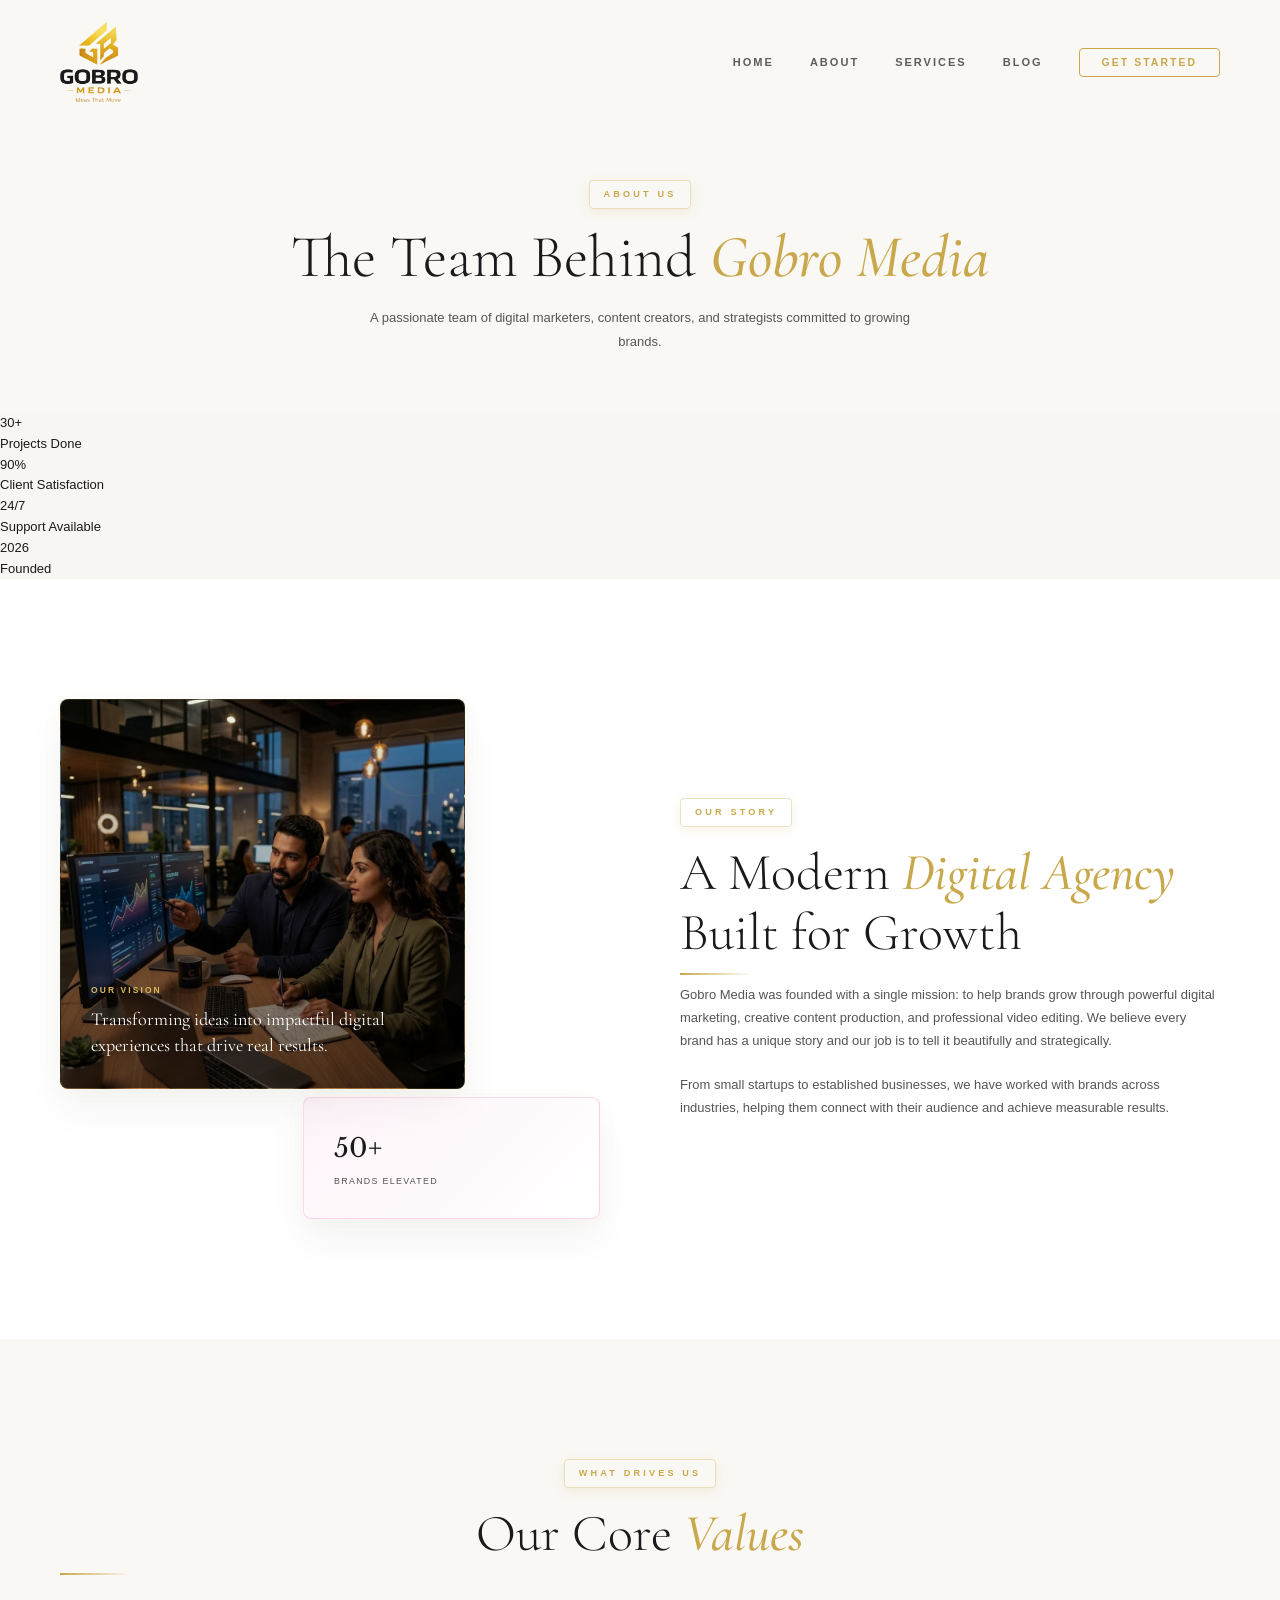
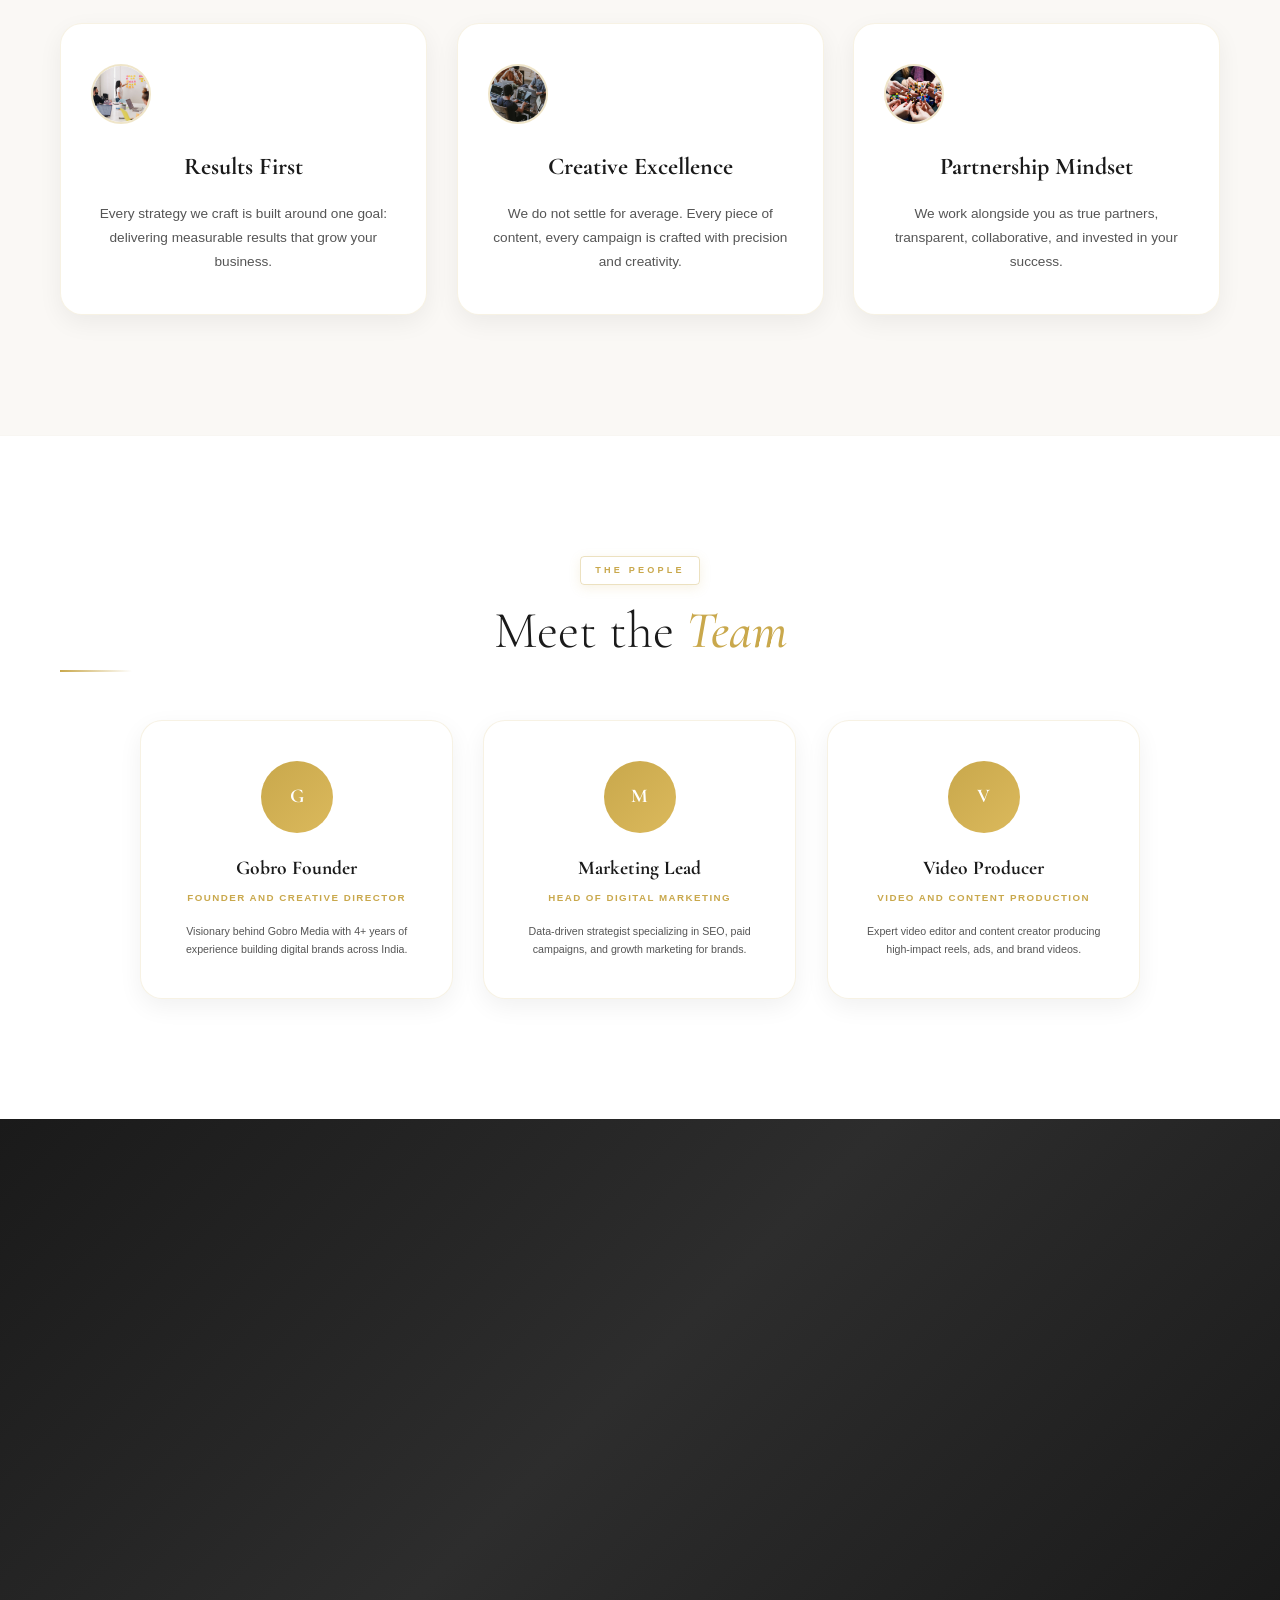
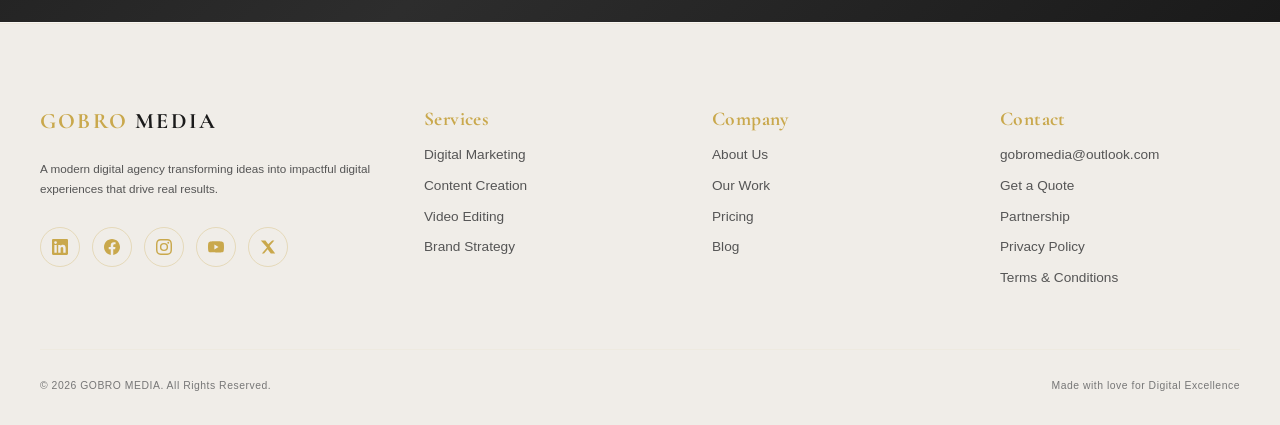
==== commit c874869a: "Production audit fixes: alignment, a11y, SEO, cleanup Alignment: - Cap .process-steps / .blog-grid /" ====
--- a/about.html
+++ b/about.html
@@ -75,7 +75,7 @@
         "addressLocality": "New Delhi",
         "addressCountry": "IN"
       },
-      "foundingDate": "2022",
+      "foundingDate": "2026",
       "numberOfEmployees": {
         "@type": "QuantitativeValue",
         "minValue": 3,
@@ -101,7 +101,7 @@
   <header id="header" role="banner">
     <nav class="nav-container" aria-label="Main navigation">
       <a href="index.html" class="logo" aria-label="GOBRO MEDIA Home">
-        <img src="assets/images/logo.png?v=2" alt="GOBRO MEDIA" loading="eager" style="height: 80px; width: auto;">
+        <img src="assets/images/logo.png?v=2" alt="GOBRO MEDIA" width="1160" height="1192" loading="eager" style="height: 80px; width: auto;">
       </a>
       <ul class="nav-links" role="list">
         <li><a href="index.html">Home</a></li>
@@ -129,7 +129,7 @@
       <div class="stat reveal"><div class="stat-num" aria-label="30 plus">30+</div><div class="stat-label">Projects Done</div></div>
       <div class="stat reveal reveal-delay-1"><div class="stat-num" aria-label="90 percent">90%</div><div class="stat-label">Client Satisfaction</div></div>
       <div class="stat reveal reveal-delay-2"><div class="stat-num" aria-label="24 hours 7 days">24/7</div><div class="stat-label">Support Available</div></div>
-      <div class="stat reveal reveal-delay-3"><div class="stat-num" aria-label="4 plus">4+</div><div class="stat-label">Years Experience</div></div>
+      <div class="stat reveal reveal-delay-3"><div class="stat-num" aria-label="Founded 2026">2026</div><div class="stat-label">Founded</div></div>
     </div>
 
     <section class="about-story" aria-labelledby="our-story-title">
@@ -149,8 +149,7 @@
         <h2 id="our-story-title" class="section-title">A Modern <em>Digital Agency</em> Built for Growth</h2>
         <div class="gold-line" aria-hidden="true"></div>
         <p class="section-desc">Gobro Media was founded with a single mission: to help brands grow through powerful digital marketing, creative content production, and professional video editing. We believe every brand has a unique story and our job is to tell it beautifully and strategically.</p>
-        <br><br>
-        <p class="section-desc">From small startups to established businesses, we have worked with brands across industries, helping them connect with their audience and achieve measurable results.</p>
+        <p class="section-desc" style="margin-top: 20px;">From small startups to established businesses, we have worked with brands across industries, helping them connect with their audience and achieve measurable results.</p>
       </div>
     </section>
 
@@ -161,17 +160,17 @@
       </div>
       <div class="values-grid" role="list">
         <article class="value-card reveal" role="listitem">
-          <div class="value-icon" aria-hidden="true"><img src="assets/images/services/value-target.jpg" alt=""></div>
+          <div class="value-icon" aria-hidden="true"><img src="assets/images/services/value-target.jpg" alt="" width="800" height="800"></div>
           <div class="value-name">Results First</div>
           <p class="value-desc">Every strategy we craft is built around one goal: delivering measurable results that grow your business.</p>
         </article>
         <article class="value-card reveal reveal-delay-1" role="listitem">
-          <div class="value-icon" aria-hidden="true"><img src="assets/images/services/value-creative.jpg" alt=""></div>
+          <div class="value-icon" aria-hidden="true"><img src="assets/images/services/value-creative.jpg" alt="" width="800" height="800"></div>
           <div class="value-name">Creative Excellence</div>
           <p class="value-desc">We do not settle for average. Every piece of content, every campaign is crafted with precision and creativity.</p>
         </article>
         <article class="value-card reveal reveal-delay-2" role="listitem">
-          <div class="value-icon" aria-hidden="true"><img src="assets/images/services/service-icon-5.jpg" alt=""></div>
+          <div class="value-icon" aria-hidden="true"><img src="assets/images/services/service-icon-5.jpg" alt="" width="800" height="800"></div>
           <div class="value-name">Partnership Mindset</div>
           <p class="value-desc">We work alongside you as true partners, transparent, collaborative, and invested in your success.</p>
         </article>
@@ -233,24 +232,29 @@
         <div class="footer-social" role="list" aria-label="Social media links">
           <a href="https://www.linkedin.com/company/gobro-media" class="social-link" title="LinkedIn" target="_blank" rel="noopener noreferrer" role="listitem">
             <svg viewBox="0 0 24 24" xmlns="http://www.w3.org/2000/svg" aria-hidden="true"><path d="M20.447 20.452h-3.554v-5.569c0-1.328-.027-3.037-1.852-3.037-1.853 0-2.136 1.445-2.136 2.939v5.667H9.351V9h3.414v1.561h.046c.477-.9 1.637-1.85 3.37-1.85 3.601 0 4.267 2.37 4.267 5.455v6.286zM5.337 7.433a2.062 2.062 0 0 1-2.063-2.065 2.064 2.064 0 1 1 2.063 2.065zm1.782 13.019H3.555V9h3.564v11.452zM22.225 0H1.771C.792 0 0 .774 0 1.729v20.542C0 23.227.792 24 1.771 24h20.451C23.2 24 24 23.227 24 22.271V1.729C24 .774 23.2 0 22.222 0h.003z"/></svg>
+            <span class="sr-only">LinkedIn</span>
           </a>
           <a href="https://www.facebook.com/profile.php?id=61581537060142" class="social-link" title="Facebook" target="_blank" rel="noopener noreferrer" role="listitem">
             <svg viewBox="0 0 24 24" xmlns="http://www.w3.org/2000/svg" aria-hidden="true"><path d="M24 12.073c0-6.627-5.373-12-12-12s-12 5.373-12 12c0 5.99 4.388 10.954 10.125 11.854v-8.385H7.078v-3.47h3.047V9.43c0-3.007 1.792-4.669 4.533-4.669 1.312 0 2.686.235 2.686.235v2.953H15.83c-1.491 0-1.956.925-1.956 1.874v2.25h3.328l-.532 3.47h-2.796v8.385C19.612 23.027 24 18.062 24 12.073z"/></svg>
+            <span class="sr-only">Facebook</span>
           </a>
           <a href="https://www.instagram.com/gobromedia_digitalmarketing/" class="social-link" title="Instagram" target="_blank" rel="noopener noreferrer" role="listitem">
             <svg viewBox="0 0 24 24" xmlns="http://www.w3.org/2000/svg" aria-hidden="true"><path d="M12 2.163c3.204 0 3.584.012 4.85.07 3.252.148 4.771 1.691 4.919 4.919.058 1.265.069 1.645.069 4.849 0 3.205-.012 3.584-.069 4.849-.149 3.225-1.664 4.771-4.919 4.919-1.266.058-1.644.07-4.85.07-3.204 0-3.584-.012-4.849-.07-3.26-.149-4.771-1.699-4.919-4.92-.058-1.265-.07-1.644-.07-4.849 0-3.204.013-3.583.07-4.849.149-3.227 1.664-4.771 4.919-4.919 1.266-.057 1.645-.069 4.849-.069zm0-2.163c-3.259 0-3.667.014-4.947.072-4.358.2-6.78 2.618-6.98 6.98-.059 1.281-.073 1.689-.073 4.948 0 3.259.014 3.668.072 4.948.2 4.358 2.618 6.78 6.98 6.98 1.281.058 1.689.072 4.948.072 3.259 0 3.668-.014 4.948-.072 4.354-.2 6.782-2.618 6.979-6.98.059-1.28.073-1.689.073-4.948 0-3.259-.014-3.667-.072-4.947-.196-4.354-2.617-6.78-6.979-6.98-1.281-.059-1.69-.073-4.949-.073zm0 5.838a6.162 6.162 0 1 0 0 12.324 6.162 6.162 0 0 0 0-12.324zM12 16a4 4 0 1 1 0-8 4 4 0 0 1 0 8zm6.406-11.845a1.44 1.44 0 1 0 0 2.881 1.44 1.44 0 0 0 0-2.881z"/></svg>
+            <span class="sr-only">Instagram</span>
           </a>
           <a href="https://www.youtube.com/@gobromedia" class="social-link" title="YouTube" target="_blank" rel="noopener noreferrer" role="listitem">
             <svg viewBox="0 0 24 24" xmlns="http://www.w3.org/2000/svg" aria-hidden="true"><path d="M23.498 6.186a3.016 3.016 0 0 0-2.122-2.136C19.505 3.545 12 3.545 12 3.545s-7.505 0-9.377.505A3.017 3.017 0 0 0 .502 6.186C0 8.07 0 12 0 12s0 3.93.502 5.814a3.016 3.016 0 0 0 2.122 2.136c1.871.505 9.376.505 9.376.505s7.505 0 9.377-.505a3.015 3.015 0 0 0 2.122-2.136C24 15.93 24 12 24 12s0-3.93-.502-5.814zM9.545 15.568V8.432L15.818 12l-6.273 3.568z"/></svg>
+            <span class="sr-only">YouTube</span>
           </a>
           <a href="https://x.com/Gobro_Media" class="social-link" title="X / Twitter" target="_blank" rel="noopener noreferrer" role="listitem">
             <svg viewBox="0 0 24 24" xmlns="http://www.w3.org/2000/svg" aria-hidden="true"><path d="M18.244 2.25h3.308l-7.227 8.26 8.502 11.24H16.17l-4.714-6.231-5.401 6.231H2.741l7.73-8.835L1.254 2.25H8.08l4.259 5.63 5.905-5.63z"/></svg>
+            <span class="sr-only">X (Twitter)</span>
           </a>
         </div>
       </div>
       
       <div class="footer-col">
-        <h4>Services</h4>
+        <h3 class="footer-heading">Services</h3>
         <ul class="footer-links" role="list">
           <li><a href="index.html#services">Digital Marketing</a></li>
           <li><a href="index.html#services">Content Creation</a></li>
@@ -260,7 +264,7 @@
       </div>
       
       <div class="footer-col">
-        <h4>Company</h4>
+        <h3 class="footer-heading">Company</h3>
         <ul class="footer-links" role="list">
           <li><a href="about.html">About Us</a></li>
           <li><a href="index.html#portfolio">Our Work</a></li>
@@ -270,7 +274,7 @@
       </div>
       
       <div class="footer-col">
-        <h4>Contact</h4>
+        <h3 class="footer-heading">Contact</h3>
         <ul class="footer-links" role="list">
           <li><a href="mailto:gobromedia@outlook.com">gobromedia@outlook.com</a></li>
           <li><a href="index.html#contact">Get a Quote</a></li>
@@ -287,6 +291,7 @@
     </div>
   </footer>
 
+  <script src="script.js" defer></script>
   <script>
     // Mobile Menu Toggle
     function toggleMenu() {
@@ -414,5 +419,9 @@
       }
     });
   </script>
+
+  <!-- Cursor Elements -->
+  <div id="cursor" aria-hidden="true"></div>
+  <div id="cursorRing" aria-hidden="true"></div>
 </body>
 </html>
--- a/styles.css
+++ b/styles.css
@@ -5,10 +5,7 @@
 :root {
   /* Color System */
   --bg-deep: #f8f6f2;
-  --bg-dark-1: #faf8f5;
-  --bg-dark-2: #ffffff;
-  --bg-dark-3: #ffffff;
-  
+
   --gold: #c9a84c;
   --gold-light: #dbb95c;
   --gold-dim: #b89630;
@@ -23,18 +20,10 @@
   
   /* Gradients */
   --gold-gradient: linear-gradient(135deg, var(--gold), var(--gold-light));
-  --rose-gradient: linear-gradient(135deg, var(--neon-pink), var(--sunset-rose));
-  --neon-gradient: linear-gradient(135deg, var(--neon-pink), var(--cyan));
-  --dark-gold-gradient: linear-gradient(160deg, rgba(201, 168, 76, 0.06) 0%, rgba(255, 255, 255, 0.5) 100%);
-  
+
   /* Glassmorphism & Shadow Depth */
-  --glass-panel: rgba(255, 255, 255, 0.85);
   --glass-border: rgba(201, 168, 76, 0.15);
-  --glass-border-hover: rgba(236, 72, 153, 0.25);
-  
-  --shadow-flat: 0 2px 8px rgba(0, 0, 0, 0.06);
   --shadow-premium: 0 20px 40px rgba(0, 0, 0, 0.05), 0 0 20px rgba(201, 168, 76, 0.04);
-  --shadow-glow-rose: 0 10px 30px rgba(236, 72, 153, 0.12), 0 0 15px rgba(236, 72, 153, 0.06);
   --shadow-glow-gold: 0 8px 25px rgba(201, 168, 76, 0.2), 0 0 15px rgba(201, 168, 76, 0.08);
 }
 
@@ -49,6 +38,7 @@
 .team-card,
 .testimonial-card {
   border-radius: 22px;
+  will-change: transform, box-shadow;
 }
 
 /* ==========================================================================
@@ -61,10 +51,17 @@
 }
 
 html {
+  font-size: 81.25%;
   scroll-behavior: smooth;
   overflow-x: hidden;
   scrollbar-width: thin;
   scrollbar-color: var(--gold) #e8e4de;
+  scroll-snap-type: y proximity;
+}
+
+section {
+  scroll-snap-align: start;
+  scroll-margin-top: 80px;
 }
 
 body {
@@ -176,11 +173,11 @@
 }
 
 header.scrolled {
-  background: rgba(255, 255, 255, 0.92);
-  backdrop-filter: blur(20px);
-  -webkit-backdrop-filter: blur(20px);
+  background: rgba(255, 255, 255, 0.7);
+  backdrop-filter: blur(14px) saturate(140%);
+  -webkit-backdrop-filter: blur(14px) saturate(140%);
   padding: 15px 60px;
-  border-bottom: 1px solid rgba(201, 168, 76, 0.15);
+  border-bottom: 1px solid rgba(201, 168, 76, 0.18);
   box-shadow: 0 2px 20px rgba(0,0,0,0.04);
 }
 
@@ -402,7 +399,7 @@
 .hero-overlay-dark {
   position: absolute;
   inset: 0;
-  background: radial-gradient(circle at center, rgba(255, 255, 255, 0.3) 0%, rgba(255, 255, 255, 0.85) 85%);
+  background: radial-gradient(circle at 72% 28%, rgba(201, 168, 76, 0.14) 0%, rgba(255, 255, 255, 0.82) 70%);
   z-index: 2;
 }
 
@@ -425,6 +422,7 @@
   -webkit-filter: blur(100px);
   pointer-events: none;
   z-index: 3;
+  will-change: transform;
 }
 
 .orb-rose {
@@ -453,6 +451,37 @@
 @keyframes floatOrb2 {
   0%, 100% { transform: translate(0, 0); }
   50% { transform: translate(-30px, 30px); }
+}
+
+.hero-illustration {
+  position: absolute;
+  right: 3%;
+  bottom: 7%;
+  width: min(32vw, 420px);
+  z-index: 4;
+  pointer-events: none;
+  opacity: 0;
+  animation: heroIlloIn 1.4s 0.8s forwards, heroIlloFloat 9s 2.2s ease-in-out infinite;
+}
+
+.hero-illustration img {
+  width: 100%;
+  height: auto;
+  display: block;
+  filter: drop-shadow(0 26px 50px rgba(120, 95, 30, 0.16));
+}
+
+@keyframes heroIlloIn {
+  to { opacity: 1; }
+}
+
+@keyframes heroIlloFloat {
+  0%, 100% { transform: translateY(0); }
+  50% { transform: translateY(-16px); }
+}
+
+@media (max-width: 1180px) {
+  .hero-illustration { display: none; }
 }
 
 .hero-content {
@@ -497,6 +526,7 @@
   -webkit-text-fill-color: transparent;
   font-weight: 700;
   font-style: italic;
+  will-change: background-position;
 }
 
 .hero-title .bold-white {
@@ -686,6 +716,7 @@
   gap: 60px;
   width: max-content;
   animation: tickerScroll 25s linear infinite;
+  will-change: transform;
 }
 
 .ticker-wrap span {
@@ -718,10 +749,13 @@
   padding: 120px 60px;
   position: relative;
   z-index: 10;
+  content-visibility: auto;
+  contain-intrinsic-size: 1000px;
 }
 
 .section-header {
-  margin-bottom: 70px;
+  max-width: 1560px;
+  margin: 0 auto 70px;
 }
 
 .section-tag {
@@ -732,9 +766,10 @@
   color: var(--gold);
   margin-bottom: 16px;
   padding: 6px 14px;
-  border: 1px solid rgba(201, 168, 76, 0.25);
+  border: 1.5px solid rgba(201, 168, 76, 0.35);
   border-radius: 4px;
   font-weight: 600;
+  box-shadow: 0 3px 12px rgba(201, 168, 76, 0.15);
 }
 
 #about .section-tag {
@@ -754,6 +789,11 @@
   color: var(--gold);
   font-style: italic;
   font-weight: 500;
+}
+
+/* Larger heading for the Core Services section */
+#services .section-title {
+  font-size: clamp(2.7rem, 6vw, 4.8rem);
 }
 
 .section-desc {
@@ -789,6 +829,7 @@
   grid-template-columns: 1fr 1fr;
   gap: 80px;
   align-items: center;
+  padding: 90px 40px;
 }
 
 .about-visual {
@@ -813,11 +854,24 @@
   left: 0;
   display: flex;
   flex-direction: column;
-  justify-content: flex-end;
-  background: linear-gradient(to top, rgba(0, 0, 0, 0.6) 0%, rgba(0, 0, 0, 0.05) 100%), url('assets/images/about-image.webp');
-  background-size: cover;
-  background-position: center;
-  border-color: rgba(201, 168, 76, 0.2);
+  justify-content: space-between;
+  gap: 12px;
+  background: linear-gradient(160deg, #faf7ef 0%, #f3e9cf 100%);
+  border-color: rgba(201, 168, 76, 0.25);
+}
+
+.about-illustration-img {
+  position: relative;
+  z-index: 1;
+  width: 100%;
+  flex: 1 1 auto;
+  min-height: 0;
+  object-fit: contain;
+  object-position: center top;
+}
+
+.about-card-main .about-card-content {
+  flex: 0 0 auto;
 }
 
 .about-card-main::before {
@@ -829,7 +883,7 @@
 }
 
 .about-card-main .about-card-content .about-card-text {
-  color: #ffffff;
+  color: #2a2620;
 }
 
 .about-card-accent {
@@ -933,7 +987,7 @@
    ========================================================================== */
 #services {
   background: #f0ede8;
-  padding: 120px 40px;
+  padding: 90px 40px;
 }
 
 .services-grid {
@@ -954,6 +1008,8 @@
   z-index: 1;
   cursor: default;
   box-shadow: 0 8px 24px rgba(0, 0, 0, 0.04);
+  display: flex;
+  flex-direction: column;
 }
 
 /* Luxury light gradient overlay behind text, on top of background image */
@@ -966,13 +1022,39 @@
   transition: background 0.4s cubic-bezier(0.165, 0.84, 0.44, 1);
 }
 
-/* Service Card Background assignments */
-.service-card:nth-child(1) { background-image: url('assets/images/service1.webp'); }
-.service-card:nth-child(2) { background-image: url('assets/images/service2.webp'); }
-.service-card:nth-child(3) { background-image: url('assets/images/service3.webp'); }
-.service-card:nth-child(4) { background-image: url('assets/images/service4.webp'); }
-.service-card:nth-child(5) { background-image: url('assets/images/service5.webp'); }
-.service-card:nth-child(6) { background-image: url('assets/images/service6.webp'); }
+/* Service cards now use inline gold flat-vector illustrations (.service-illustration) */
+.service-illustration {
+  position: relative;
+  z-index: 2;
+  height: 210px;
+  /* Full-bleed to the card's top and side edges; bottom stays put */
+  margin: -56px -48px 36px;
+  border-radius: 22px 22px 0 0;
+  background: linear-gradient(160deg, #faf7ef 0%, #f3e9cf 100%);
+  border-bottom: 1px solid rgba(201, 168, 76, 0.18);
+  display: flex;
+  align-items: center;
+  justify-content: center;
+  padding: 26px;
+  overflow: hidden;
+}
+
+.service-illustration img {
+  display: block;
+  width: auto;
+  height: 100%;
+  max-width: 100%;
+  transition: transform 0.4s cubic-bezier(0.165, 0.84, 0.44, 1);
+}
+
+.service-card:hover .service-illustration img {
+  transform: scale(1.06);
+}
+
+.service-card:hover .service-illustration {
+  border-color: rgba(201, 168, 76, 0.4);
+  box-shadow: inset 0 0 40px rgba(201, 168, 76, 0.08);
+}
 
 .service-card::before {
   content: '';
@@ -1054,8 +1136,8 @@
 
 .service-name {
   font-family: 'Cormorant Garamond', serif;
-  font-size: 1.85rem;
-  font-weight: 600;
+  font-size: 2.25rem;
+  font-weight: 700;
   margin-bottom: 20px;
   color: var(--white);
   z-index: 2;
@@ -1066,14 +1148,16 @@
   color: var(--text-muted);
   line-height: 1.75;
   font-weight: 400;
+  margin-bottom: 36px;
   z-index: 2;
 }
 
 .service-link {
   display: inline-flex;
   align-items: center;
+  align-self: flex-start;
   gap: 8px;
-  margin-top: 36px;
+  margin-top: auto;
   font-size: 0.8rem;
   letter-spacing: 0.2em;
   text-transform: uppercase;
@@ -1114,12 +1198,15 @@
    ========================================================================== */
 #process {
   background: #faf8f5;
+  padding: 90px 40px;
 }
 
 .process-steps {
   display: grid;
   grid-template-columns: repeat(4, 1fr);
   position: relative;
+  max-width: 1560px;
+  margin-inline: auto;
 }
 
 .process-steps::before {
@@ -1157,17 +1244,19 @@
 }
 
 .process-step:hover .step-circle {
-  background: rgba(201, 168, 76, 0.08);
+  background: var(--gold);
+  color: #ffffff;
   border-color: var(--gold);
-  box-shadow: 0 0 25px rgba(201, 168, 76, 0.15);
+  box-shadow: 0 0 25px rgba(201, 168, 76, 0.35);
   transform: scale(1.05);
 }
 
 .step-title {
   font-size: 1.1rem;
-  font-weight: 600;
+  font-weight: 700;
   letter-spacing: 0.05em;
   margin-bottom: 12px;
+  color: #9a7b1e;
 }
 
 .step-desc {
@@ -1182,7 +1271,7 @@
    ========================================================================== */
 #portfolio {
   background: #f0ede8;
-  padding: 120px 40px;
+  padding: 90px 40px;
 }
 
 #portfolio .section-header {
@@ -1206,6 +1295,7 @@
   border-radius: 22px;
   box-shadow: 0 8px 24px rgba(0, 0, 0, 0.06);
   transition: all 0.5s cubic-bezier(0.165, 0.84, 0.44, 1);
+  will-change: transform, box-shadow;
 }
 
 .portfolio-item:first-child {
@@ -1331,7 +1421,7 @@
 .portfolio-title {
   font-family: 'Cormorant Garamond', serif;
   font-size: 1.7rem;
-  font-weight: 400;
+  font-weight: 700;
   color: #ffffff;
 }
 
@@ -1357,12 +1447,15 @@
    ========================================================================== */
 #insights {
   background: #faf8f5;
+  padding: 90px 40px;
 }
 
 .blog-grid {
   display: grid;
   grid-template-columns: repeat(3, 1fr);
   gap: 30px;
+  max-width: 1560px;
+  margin-inline: auto;
 }
 
 .blog-card {
@@ -1420,7 +1513,7 @@
   line-height: 1.35;
   margin-bottom: 14px;
   color: var(--white);
-  font-weight: 600;
+  font-weight: 700;
 }
 
 .blog-desc {
@@ -1557,7 +1650,7 @@
    ========================================================================== */
 #pricing {
   background: #faf8f5;
-  padding: 140px 40px 160px;
+  padding: 90px 40px 90px;
   border-bottom: 1px solid rgba(201, 168, 76, 0.12);
 }
 
@@ -1567,7 +1660,7 @@
   gap: 32px;
   max-width: 1560px;
   margin: 0 auto;
-  align-items: start;
+  align-items: stretch;
 }
 
 .pricing-card {
@@ -1638,11 +1731,12 @@
 .price-currency {
   font-size: 1.5rem;
   color: var(--gold-light);
-  font-weight: 600;
+  font-family: 'Ubuntu', sans-serif;
+  font-weight: 500;
 }
 
 .price-num {
-  font-family: 'Cormorant Garamond', serif;
+  font-family: 'Ubuntu', 'Cormorant Garamond', serif;
   font-size: 3.4rem;
   font-weight: 700;
   color: var(--white);
@@ -1653,6 +1747,7 @@
 .price-period {
   font-size: 0.95rem;
   color: var(--text-dim);
+  font-family: 'Ubuntu', sans-serif;
   font-weight: 500;
 }
 
@@ -1766,7 +1861,7 @@
    IDENTITY SECTION (REPLACED FAQ)
    ========================================================================== */
 #identity {
-  padding: 120px 40px;
+  padding: 90px 40px;
   position: relative;
   background-color: #f0ede8;
 }
@@ -1779,14 +1874,14 @@
 }
 
 .identity-header {
-  text-align: center;
+  text-align: left;
   margin-bottom: 60px;
 }
 
 .identity-header .section-desc {
   max-width: 680px;
-  margin-left: auto;
-  margin-right: auto;
+  margin-left: 0;
+  margin-right: 0;
   font-size: 1.2rem;
   line-height: 1.65;
   color: var(--text-muted);
@@ -1814,6 +1909,7 @@
   border: none;
   padding: 40px 30px;
   border-radius: 20px;
+  overflow: hidden;
   transition: all 0.4s cubic-bezier(0.25, 0.46, 0.45, 0.94);
   position: relative;
   box-shadow: 0 4px 20px rgba(0, 0, 0, 0.08);
@@ -1836,12 +1932,45 @@
 }
 
 .identity-card:hover {
-  transform: translateY(-4px);
-  box-shadow: 0 12px 36px rgba(0, 0, 0, 0.11);
+  transform: translateY(-10px);
+  box-shadow: 0 24px 50px rgba(201, 168, 76, 0.18), 0 12px 28px rgba(0, 0, 0, 0.08), inset 0 0 0 1px rgba(201, 168, 76, 0.35);
 }
 
 .identity-card:hover::before {
   transform: scaleX(1);
+  animation: shimmer 1.5s ease-in-out infinite;
+}
+
+.identity-illustration {
+  position: relative;
+  z-index: 1;
+  height: 168px;
+  /* Full-bleed to the card's top and side edges; bottom stays put */
+  margin: -40px -30px 28px;
+  border-radius: 20px 20px 0 0;
+  background: linear-gradient(160deg, #faf7ef 0%, #f3e9cf 100%);
+  border-bottom: 1px solid rgba(201, 168, 76, 0.18);
+  display: flex;
+  align-items: center;
+  justify-content: center;
+  padding: 20px;
+  overflow: hidden;
+}
+
+.identity-illustration img {
+  display: block;
+  width: auto;
+  height: 100%;
+  max-width: 100%;
+  transition: transform 0.4s cubic-bezier(0.25, 0.46, 0.45, 0.94);
+}
+
+.identity-card:hover .identity-illustration img {
+  transform: scale(1.06);
+}
+
+.identity-card:hover .identity-illustration {
+  border-color: rgba(201, 168, 76, 0.4);
 }
 
 .identity-icon {
@@ -1852,6 +1981,13 @@
   margin-bottom: 24px;
   border: 2px solid var(--gold);
   flex-shrink: 0;
+  display: flex;
+  align-items: center;
+  justify-content: center;
+  font-family: 'Cormorant Garamond', serif;
+  font-size: 1.45rem;
+  font-weight: 600;
+  color: var(--gold);
 }
 
 .identity-icon img {
@@ -1880,9 +2016,14 @@
 .identity-card h3 {
   font-family: 'Cormorant Garamond', serif;
   font-size: 1.85rem;
-  font-weight: 600;
+  font-weight: 700;
   color: var(--white);
   margin-bottom: 16px;
+  transition: color 0.4s ease;
+}
+
+.identity-card:hover h3 {
+  color: var(--gold);
 }
 
 .identity-card p {
@@ -1913,6 +2054,7 @@
    ========================================================================== */
 #contact {
   background: #ffffff;
+  padding: 90px 40px;
 }
 
 .contact-grid {
@@ -1920,6 +2062,8 @@
   grid-template-columns: 1fr 1.3fr;
   gap: 80px;
   align-items: start;
+  max-width: 1560px;
+  margin-inline: auto;
 }
 
 .contact-info {
@@ -1967,9 +2111,10 @@
 }
 
 .contact-item-value {
-  font-size: 1.1rem;
+  font-size: 1.15rem;
   color: var(--white);
-  font-weight: 400;
+  font-weight: 700;
+  letter-spacing: -0.01em;
 }
 
 /* Form Styles */
@@ -2113,13 +2258,15 @@
 
 .footer-top {
   display: grid;
-  grid-template-columns: 2fr 1fr 1fr 1fr;
+  grid-template-columns: 1.4fr 1fr 1fr 1fr;
   gap: 48px;
-  margin-bottom: 60px;
+  align-items: start;
+  max-width: 1560px;
+  margin: 0 auto 60px;
 }
 
 .footer-brand {
-  max-width: 320px;
+  min-width: 0;
 }
 
 .footer-logo {
@@ -2187,12 +2334,15 @@
 .social-link.sl-youtube:hover { border-color: #FF0000; }
 .social-link.sl-youtube:hover svg { fill: #FF0000; }
 
+.social-link.sl-linkedin:hover { border-color: #0A66C2; }
+.social-link.sl-linkedin:hover svg { fill: #0A66C2; }
+
 .footer-heading {
   font-family: 'Cormorant Garamond', serif;
   font-size: 1.5rem;
   font-weight: 700;
-  color: var(--white);
-  margin-bottom: 18px;
+  color: var(--gold);
+  margin-bottom: 10px;
   letter-spacing: 0.02em;
 }
 
@@ -2370,23 +2520,25 @@
 
 .modal-section {
   margin-bottom: 36px;
+  text-align: left;
 }
 
 .modal-section h3 {
   font-family: 'Cormorant Garamond', serif;
-  font-size: 1.3rem;
-  font-weight: 600;
-  color: var(--gold);
-  margin-bottom: 12px;
-  padding-bottom: 10px;
+  font-size: 1.7rem;
+  font-weight: 700;
+  color: var(--gold);
+  margin-bottom: 8px;
+  padding-bottom: 8px;
   border-bottom: 1px solid rgba(201, 168, 76, 0.1);
 }
 
 .modal-section p {
-  font-size: 0.85rem;
+  font-family: 'Lora', Georgia, serif;
+  font-size: 0.95rem;
   color: var(--text-muted);
-  line-height: 1.85;
-  font-weight: 300;
+  line-height: 1.9;
+  font-weight: 400;
   margin-bottom: 14px;
 }
 
@@ -2394,25 +2546,26 @@
   list-style: none;
   display: flex;
   flex-direction: column;
-  gap: 10px;
+  gap: 12px;
   margin-top: 8px;
+  padding-left: 24px;
 }
 
 .modal-section ul li {
-  font-size: 0.82rem;
+  font-family: 'Lora', Georgia, serif;
+  font-size: 0.92rem;
   color: var(--text-muted);
   line-height: 1.7;
-  display: flex;
-  align-items: flex-start;
-  gap: 12px;
+  position: relative;
 }
 
 .modal-section ul li::before {
   content: '\25C6';
-  font-size: 0.35rem;
-  color: var(--gold);
-  flex-shrink: 0;
-  margin-top: 6px;
+  font-size: 0.45rem;
+  color: var(--gold);
+  position: absolute;
+  left: -18px;
+  top: 0.5em;
 }
 
 /* ==========================================================================
@@ -2494,24 +2647,26 @@
   font-weight: 600;
 }
 
-.pm-hero h1 {
+.pm-hero h2 {
   font-family: 'Cormorant Garamond', serif;
   font-size: clamp(2.5rem, 6vw, 4.6rem);
-  font-weight: 300;
+  font-weight: 700;
   line-height: 1.1;
   position: relative;
   margin-bottom: 16px;
-}
-
-.pm-hero h1 em {
+  text-shadow: 0 2px 12px rgba(201, 168, 76, 0.22);
+}
+
+.pm-hero h2 em {
   color: var(--gold);
   font-style: italic;
   font-weight: 500;
 }
 
 .pm-hero p {
+  font-family: 'Lora', Georgia, serif;
   color: var(--text-muted);
-  font-size: 0.9rem;
+  font-size: 0.95rem;
   line-height: 1.8;
   max-width: 580px;
   margin: 0 auto;
@@ -2570,9 +2725,10 @@
 .pm-section h2 {
   font-family: 'Cormorant Garamond', serif;
   font-size: clamp(1.8rem, 3vw, 2.8rem);
-  font-weight: 300;
+  font-weight: 700;
   line-height: 1.15;
   margin-bottom: 14px;
+  text-shadow: 0 2px 10px rgba(201, 168, 76, 0.18);
 }
 
 .pm-section h2 em {
@@ -2586,6 +2742,7 @@
   height: 1px;
   background: linear-gradient(to right, var(--gold), transparent);
   margin-bottom: 24px;
+  box-shadow: 0 0 8px rgba(201, 168, 76, 0.5);
 }
 
 .pm-desc {
@@ -2667,10 +2824,11 @@
 }
 
 .pm-type-desc {
-  font-size: 0.78rem;
+  font-family: 'Lora', Georgia, serif;
+  font-size: 0.82rem;
   color: var(--text-muted);
   line-height: 1.7;
-  font-weight: 300;
+  font-weight: 400;
 }
 
 .pm-type-tag {
@@ -2740,10 +2898,15 @@
 }
 
 .pm-benefit-desc {
-  font-size: 0.78rem;
+  font-family: 'Lora', Georgia, serif;
+  font-size: 0.82rem;
   color: var(--text-muted);
   line-height: 1.7;
-  font-weight: 300;
+  font-weight: 400;
+}
+
+.pm-faq-a {
+  font-family: 'Lora', Georgia, serif;
 }
 
 /* ==========================================================================
@@ -2826,6 +2989,17 @@
     opacity: 1 !important;
     transform: none !important;
   }
+  .hero-orb,
+  .ticker-wrap,
+  .hero-title .gold-italic,
+  .cta-band.premium-cta h2 em,
+  .hero-buttons .btn-primary,
+  .cta-band .btn-primary,
+  .cta-shimmer,
+  .scroll-progress {
+    animation: none !important;
+    transition: none !important;
+  }
 }
 
 @media (max-width: 1024px) {
@@ -2964,7 +3138,7 @@
     padding: 70px 20px;
   }
   #pricing {
-    padding: 100px 20px 120px;
+    padding: 70px 20px;
   }
   .services-grid {
     grid-template-columns: 1fr;
@@ -3079,11 +3253,14 @@
   .service-card {
     padding: 36px 24px;
   }
-  .service-card h3 {
-    font-size: 1.5rem;
+  .service-name {
+    font-size: 1.6rem;
   }
   .service-card p {
     font-size: 0.95rem;
+  }
+  .service-illustration {
+    margin: -36px -24px 28px;
   }
 
   /* Brands Ticker */
@@ -3110,14 +3287,6 @@
     gap: 16px;
   }
 
-  /* Services Cards */
-  .service-card {
-    padding: 36px 24px;
-  }
-  .service-card h3 {
-    font-size: 1.6rem;
-  }
-
   /* Testimonials */
   .testimonial-card {
     padding: 36px 24px;
@@ -3134,6 +3303,9 @@
   .identity-card {
     padding: 32px 24px;
   }
+  .identity-illustration {
+    margin: -32px -24px 24px;
+  }
   .identity-icon {
     width: 56px;
     height: 56px;
@@ -3158,7 +3330,7 @@
   .footer-top {
     gap: 36px;
   }
-  .footer-col h4 {
+  .footer-heading {
     font-size: 1.2rem;
   }
   .footer-links a {
@@ -3388,7 +3560,7 @@
 .value-name {
   font-family: 'Cormorant Garamond', serif;
   font-size: 1.85rem;
-  font-weight: 600;
+  font-weight: 700;
   color: var(--white);
   margin-bottom: 16px;
 }
@@ -3450,7 +3622,7 @@
 .team-name {
   font-family: 'Cormorant Garamond', serif;
   font-size: 1.5rem;
-  font-weight: 600;
+  font-weight: 700;
   color: var(--white);
   margin-bottom: 6px;
 }
@@ -3474,7 +3646,7 @@
 /* Premium CTA Section */
 .cta-band.premium-cta {
   background: linear-gradient(135deg, #1a1a1a 0%, #2d2d2d 50%, #1a1a1a 100%);
-  padding: 100px 60px;
+  padding: 90px 60px;
   position: relative;
   overflow: hidden;
 }
@@ -3647,3 +3819,429 @@
     padding: 60px 20px;
   }
 }
+
+/* ==========================================================================
+   GUARANTEES / WHY TRUST US SECTION
+   ========================================================================== */
+#guarantees {
+  background: #f0ede8;
+  padding: 90px 40px;
+}
+
+.guarantees-grid {
+  display: grid;
+  grid-template-columns: repeat(3, 1fr);
+  gap: 36px;
+  max-width: 1560px;
+  margin: 0 auto;
+}
+
+.guarantee-card {
+  padding: 56px 48px;
+  position: relative;
+  overflow: hidden;
+  border-radius: 12px;
+  transition: all 0.5s cubic-bezier(0.165, 0.84, 0.44, 1);
+  background-size: cover;
+  background-position: center;
+  z-index: 1;
+  cursor: default;
+  box-shadow: 0 8px 24px rgba(0, 0, 0, 0.04);
+  display: flex;
+  flex-direction: column;
+  min-height: 340px;
+  will-change: transform, box-shadow;
+}
+
+.guarantee-card::after {
+  content: '';
+  position: absolute;
+  inset: 0;
+  background: linear-gradient(to bottom, rgba(255, 255, 255, 0.92) 0%, rgba(255, 255, 255, 0.98) 100%);
+  z-index: -1;
+  transition: background 0.4s cubic-bezier(0.165, 0.84, 0.44, 1);
+}
+
+.guarantee-card:hover::after {
+  background: linear-gradient(to bottom, rgba(255, 255, 255, 0.85) 0%, rgba(255, 255, 255, 0.92) 100%);
+}
+
+.guarantee-illustration {
+  position: relative;
+  z-index: 1;
+  height: 196px;
+  /* Full-bleed to the card's top and side edges; bottom stays put */
+  margin: -56px -48px 32px;
+  border-radius: 12px 12px 0 0;
+  background: linear-gradient(160deg, #faf7ef 0%, #f3e9cf 100%);
+  border-bottom: 1px solid rgba(201, 168, 76, 0.18);
+  display: flex;
+  align-items: center;
+  justify-content: center;
+  padding: 24px;
+  overflow: hidden;
+}
+
+.guarantee-illustration img {
+  display: block;
+  width: auto;
+  height: 100%;
+  max-width: 100%;
+  transition: transform 0.4s cubic-bezier(0.165, 0.84, 0.44, 1);
+}
+
+.guarantee-card:hover .guarantee-illustration img {
+  transform: scale(1.06);
+}
+
+.guarantee-card:hover .guarantee-illustration {
+  border-color: rgba(201, 168, 76, 0.4);
+  box-shadow: inset 0 0 40px rgba(201, 168, 76, 0.08);
+}
+
+.guarantee-body {
+  display: flex;
+  flex-direction: column;
+  align-items: flex-start;
+  text-align: left;
+  flex-grow: 1;
+}
+
+.guarantee-body p {
+  font-size: 1.3rem;
+  line-height: 1.75;
+}
+
+.guarantee-card::before {
+  content: '';
+  position: absolute;
+  top: 0;
+  left: 0;
+  width: 100%;
+  height: 4px;
+  background: linear-gradient(90deg, var(--gold), var(--gold-light), var(--gold));
+  background-size: 200% 100%;
+  transform: scaleX(0);
+  transform-origin: left;
+  transition: transform 0.4s ease;
+}
+
+.guarantee-card:hover {
+  transform: translateY(-12px) scale(1.01);
+  z-index: 2;
+  box-shadow: 0 30px 60px rgba(201, 168, 76, 0.12), 0 15px 30px rgba(0, 0, 0, 0.04);
+}
+
+.guarantee-card:hover::before {
+  transform: scaleX(1);
+  animation: shimmer 1.5s ease-in-out infinite;
+}
+
+.guarantee-icon {
+  width: 56px;
+  height: 56px;
+  border-radius: 50%;
+  display: flex;
+  align-items: center;
+  justify-content: center;
+  background: linear-gradient(135deg, rgba(201, 168, 76, 0.12), rgba(201, 168, 76, 0.04));
+  border: 1px solid rgba(201, 168, 76, 0.3);
+  color: var(--gold);
+  font-size: 1.5rem;
+  font-weight: 700;
+  margin: 0 auto 24px;
+}
+
+.guarantee-card h3 {
+  font-family: 'Cormorant Garamond', serif;
+  font-size: 1.85rem;
+  font-weight: 700;
+  color: #1a1a1a;
+  margin-bottom: 20px;
+  line-height: 1.2;
+  transition: color 0.4s ease;
+}
+
+.guarantee-card:hover h3 {
+  color: var(--gold);
+}
+
+.guarantee-card p {
+  font-size: 1rem;
+  color: var(--text-muted);
+  line-height: 1.75;
+  font-weight: 400;
+}
+
+/* ==========================================================================
+   FOUNDER SECTION
+   ========================================================================== */
+#founder {
+  background: linear-gradient(180deg, #ffffff 0%, #f7f2ea 100%);
+  padding: 90px 40px;
+}
+
+.founder-grid {
+  display: grid;
+  grid-template-columns: 0.8fr 1.2fr;
+  gap: 70px;
+  align-items: center;
+  max-width: 1200px;
+  margin: 0 auto;
+}
+
+.founder-visual {
+  position: relative;
+  display: flex;
+  flex-direction: column;
+  align-items: center;
+  gap: 22px;
+}
+
+.founder-photo {
+  width: 360px;
+  height: 480px;
+  border-radius: 16px;
+  object-fit: cover;
+  object-position: 50% 20%;
+  border: 1px solid rgba(201, 168, 76, 0.3);
+  box-shadow: 0 24px 60px rgba(201, 168, 76, 0.28), inset 0 0 0 6px rgba(255, 255, 255, 0.1);
+}
+
+.founder-badge {
+  padding: 10px 22px;
+  border: 1px solid rgba(201, 168, 76, 0.4);
+  border-radius: 40px;
+  font-size: 0.7rem;
+  letter-spacing: 0.18em;
+  text-transform: uppercase;
+  color: var(--gold-dim);
+  background: rgba(201, 168, 76, 0.06);
+  font-weight: 600;
+}
+
+@media (max-width: 1024px) {
+  .guarantees-grid {
+    grid-template-columns: repeat(2, 1fr);
+  }
+  .founder-grid {
+    grid-template-columns: 1fr;
+    gap: 40px;
+    text-align: center;
+  }
+  .founder-visual {
+    flex-direction: column;
+  }
+  .about-features {
+    align-items: flex-start;
+  }
+  #founder .about-features {
+    display: inline-flex;
+    text-align: left;
+  }
+}
+
+@media (max-width: 680px) {
+  #guarantees,
+  #founder {
+    padding: 80px 22px;
+  }
+  .guarantees-grid {
+    grid-template-columns: 1fr;
+  }
+  .founder-photo {
+    width: 260px;
+    height: 346px;
+    font-size: 4.5rem;
+  }
+}
+
+/* ==========================================================================
+   ACCESSIBILITY — RESPECT REDUCED MOTION
+   ========================================================================== */
+@media (prefers-reduced-motion: reduce) {
+  html {
+    scroll-snap-type: none;
+  }
+  #cursor, #cursorRing, .cursor, .cursorRing {
+    display: none !important;
+  }
+}
+
+/* ==========================================================================
+   HOMEPAGE FAQ SECTION (kept separate from Insights/CTA via distinct bg)
+   ========================================================================== */
+.faq-section {
+  background: #ffffff;
+  padding: 90px 40px;
+  border-top: 1px solid rgba(201, 168, 76, 0.25);
+  border-bottom: 1px solid rgba(201, 168, 76, 0.25);
+}
+.faq-section .section-header { max-width: none; margin: 0 0 40px; }
+.faq-section .section-title { color: #1a1a1a; }
+.faq-section .section-desc { color: #555555; }
+.faq-list {
+  max-width: 760px;
+  margin: 0;
+}
+.faq-item { border-bottom: 1px solid rgba(26, 26, 26, 0.1); }
+.faq-q {
+  width: 100%;
+  text-align: left;
+  background: none;
+  border: none;
+  color: #1a1a1a;
+  font-family: 'Plus Jakarta Sans', sans-serif;
+  font-size: 1.05rem;
+  font-weight: 600;
+  padding: 22px 40px 22px 0;
+  cursor: pointer;
+  display: flex;
+  justify-content: space-between;
+  align-items: center;
+  gap: 16px;
+  position: relative;
+}
+.faq-q:hover { color: var(--gold); }
+.faq-arrow {
+  color: var(--gold);
+  font-size: 0.8rem;
+  transition: transform 0.35s ease;
+  flex-shrink: 0;
+}
+.faq-item.open .faq-arrow { transform: rotate(180deg); }
+.faq-a {
+  display: block;
+  max-height: 0;
+  opacity: 0;
+  overflow: hidden;
+  transition: max-height 0.35s ease, opacity 0.35s ease;
+}
+.faq-a p {
+  margin: 0 40px 22px 0;
+  color: #555555;
+  font-size: 0.95rem;
+  line-height: 1.7;
+  font-weight: 300;
+}
+.faq-item.open .faq-a {
+  max-height: 400px;
+  opacity: 1;
+}
+@media (max-width: 680px) {
+  .faq-q { font-size: 0.95rem; }
+}
+
+/* ==========================================================================
+   MICRO-ANIMATIONS  (scroll-triggered where possible; minimal infinite loops)
+   ========================================================================== */
+
+/* Numeric counters — tabular numerals to avoid width jitter while counting */
+.count { font-variant-numeric: tabular-nums; }
+
+/* (3) Section title gold underline draw-in on scroll */
+.section-title { position: relative; }
+.section-title::after {
+  content: '';
+  position: absolute;
+  left: 0;
+  bottom: -12px;
+  height: 2px;
+  width: 0;
+  background: linear-gradient(to right, var(--gold), transparent);
+  transition: width 0.7s cubic-bezier(0.22, 1, 0.36, 1);
+}
+.reveal.visible .section-title::after { width: 72px; }
+
+/* (4) Process connector line draw-in */
+.process-steps::before {
+  transform: scaleX(0);
+  transform-origin: left center;
+  transition: transform 0.9s cubic-bezier(0.22, 1, 0.36, 1) 0.15s;
+}
+.process-steps.reveal.visible::before { transform: scaleX(1); }
+
+/* (6) Footer logo glow on hover */
+.footer-logo:hover { text-shadow: 0 0 18px rgba(201, 168, 76, 0.45); transition: text-shadow 0.35s ease; }
+
+/* (7) Blog / portfolio image zoom on hover */
+.blog-card { overflow: hidden; }
+.blog-card img { transition: transform 0.5s ease; }
+.blog-card:hover img { transform: scale(1.06); }
+
+/* (8) Partnership FAQ smooth slide (replaces display toggle) */
+.pm-faq-a {
+  display: block;
+  max-height: 0;
+  opacity: 0;
+  overflow: hidden;
+  padding-bottom: 0 !important;
+  transition: max-height 0.35s ease, opacity 0.35s ease, padding-bottom 0.35s ease;
+}
+.pm-faq.open .pm-faq-a {
+  max-height: 400px;
+  opacity: 1;
+  padding-bottom: 16px !important;
+}
+
+/* (9) CTA band one-time gold shimmer sweep */
+.cta-shimmer {
+  position: absolute;
+  top: 0;
+  left: 0;
+  width: 45%;
+  height: 100%;
+  background: linear-gradient(105deg, transparent 0%, rgba(255, 255, 255, 0.10) 50%, transparent 100%);
+  transform: translateX(-160%);
+  pointer-events: none;
+  z-index: 1;
+}
+.cta-band.premium-cta.reveal.visible .cta-shimmer {
+  animation: gbmSweep 1.8s ease-out 0.35s 1;
+}
+@keyframes gbmSweep { to { transform: translateX(320%); } }
+
+/* (10) Form input focus glow (enhanced) */
+.form-input:focus, .form-textarea:focus, .form-select:focus {
+  box-shadow: 0 0 0 4px rgba(201, 168, 76, 0.14), 0 0 18px rgba(201, 168, 76, 0.25);
+}
+
+/* (12) Gold em shimmer — limited to hero + CTA headline em (subtle, 3 iterations) */
+.hero-title .gold-italic {
+  background-size: 200% auto;
+  animation: gbmShimmer 5s linear 3;
+  will-change: background-position;
+}
+.cta-band.premium-cta h2 em {
+  background: var(--gold-gradient);
+  background-size: 200% auto;
+  -webkit-background-clip: text;
+  background-clip: text;
+  -webkit-text-fill-color: transparent;
+  animation: gbmShimmer 5s linear 3;
+  will-change: background-position;
+}
+@keyframes gbmShimmer { to { background-position: 200% center; } }
+
+/* (13) Scroll progress bar */
+.scroll-progress {
+  position: fixed;
+  top: 0;
+  left: 0;
+  height: 3px;
+  width: 0;
+  background: linear-gradient(90deg, var(--gold), #ffffff);
+  z-index: 10010;
+  transition: width 0.1s linear;
+}
+
+/* Subtle primary-button pulse — only hero + CTA primaries (3 iterations) */
+.hero-buttons .btn-primary,
+.cta-band .btn-primary {
+  animation: gbmPulse 3s ease-in-out 3;
+  will-change: box-shadow;
+}
+@keyframes gbmPulse {
+  0%, 100% { box-shadow: 0 10px 30px rgba(201, 168, 76, 0.22); }
+  50% { box-shadow: 0 12px 46px rgba(201, 168, 76, 0.5); }
+}
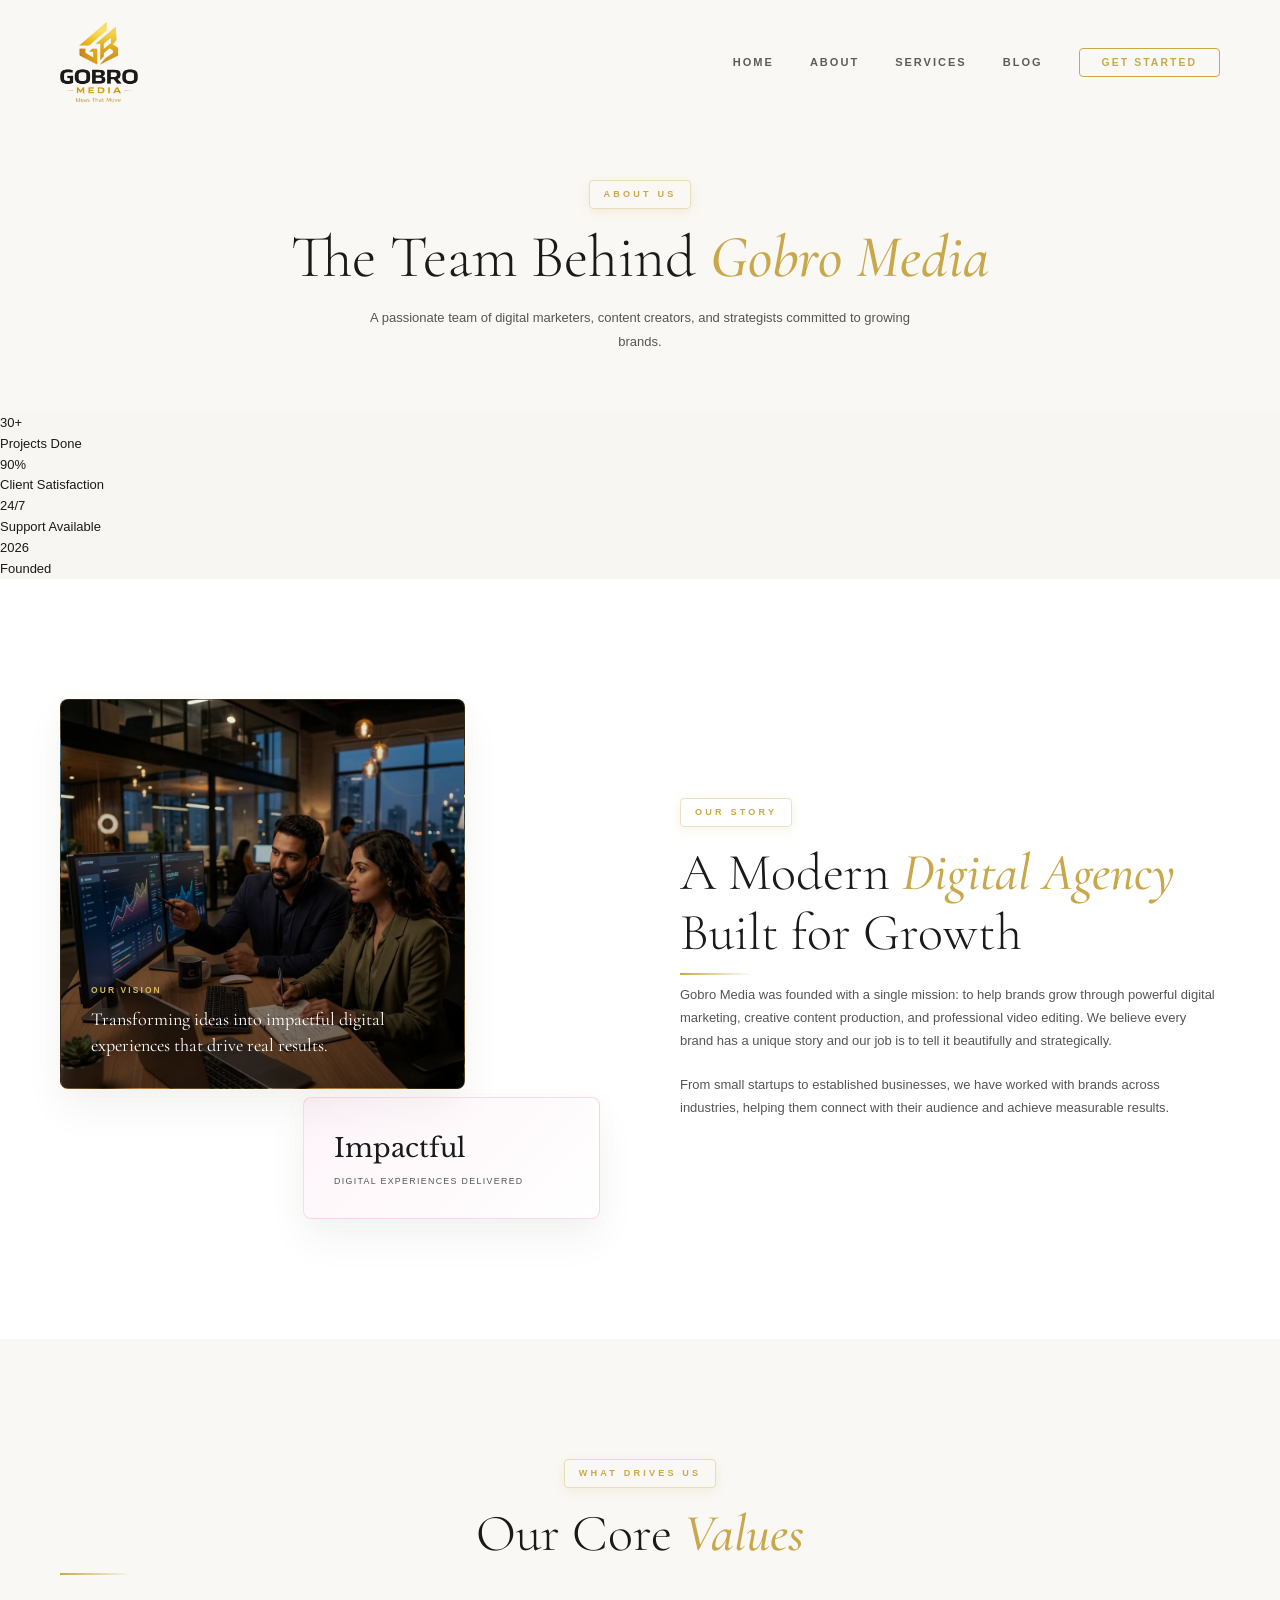
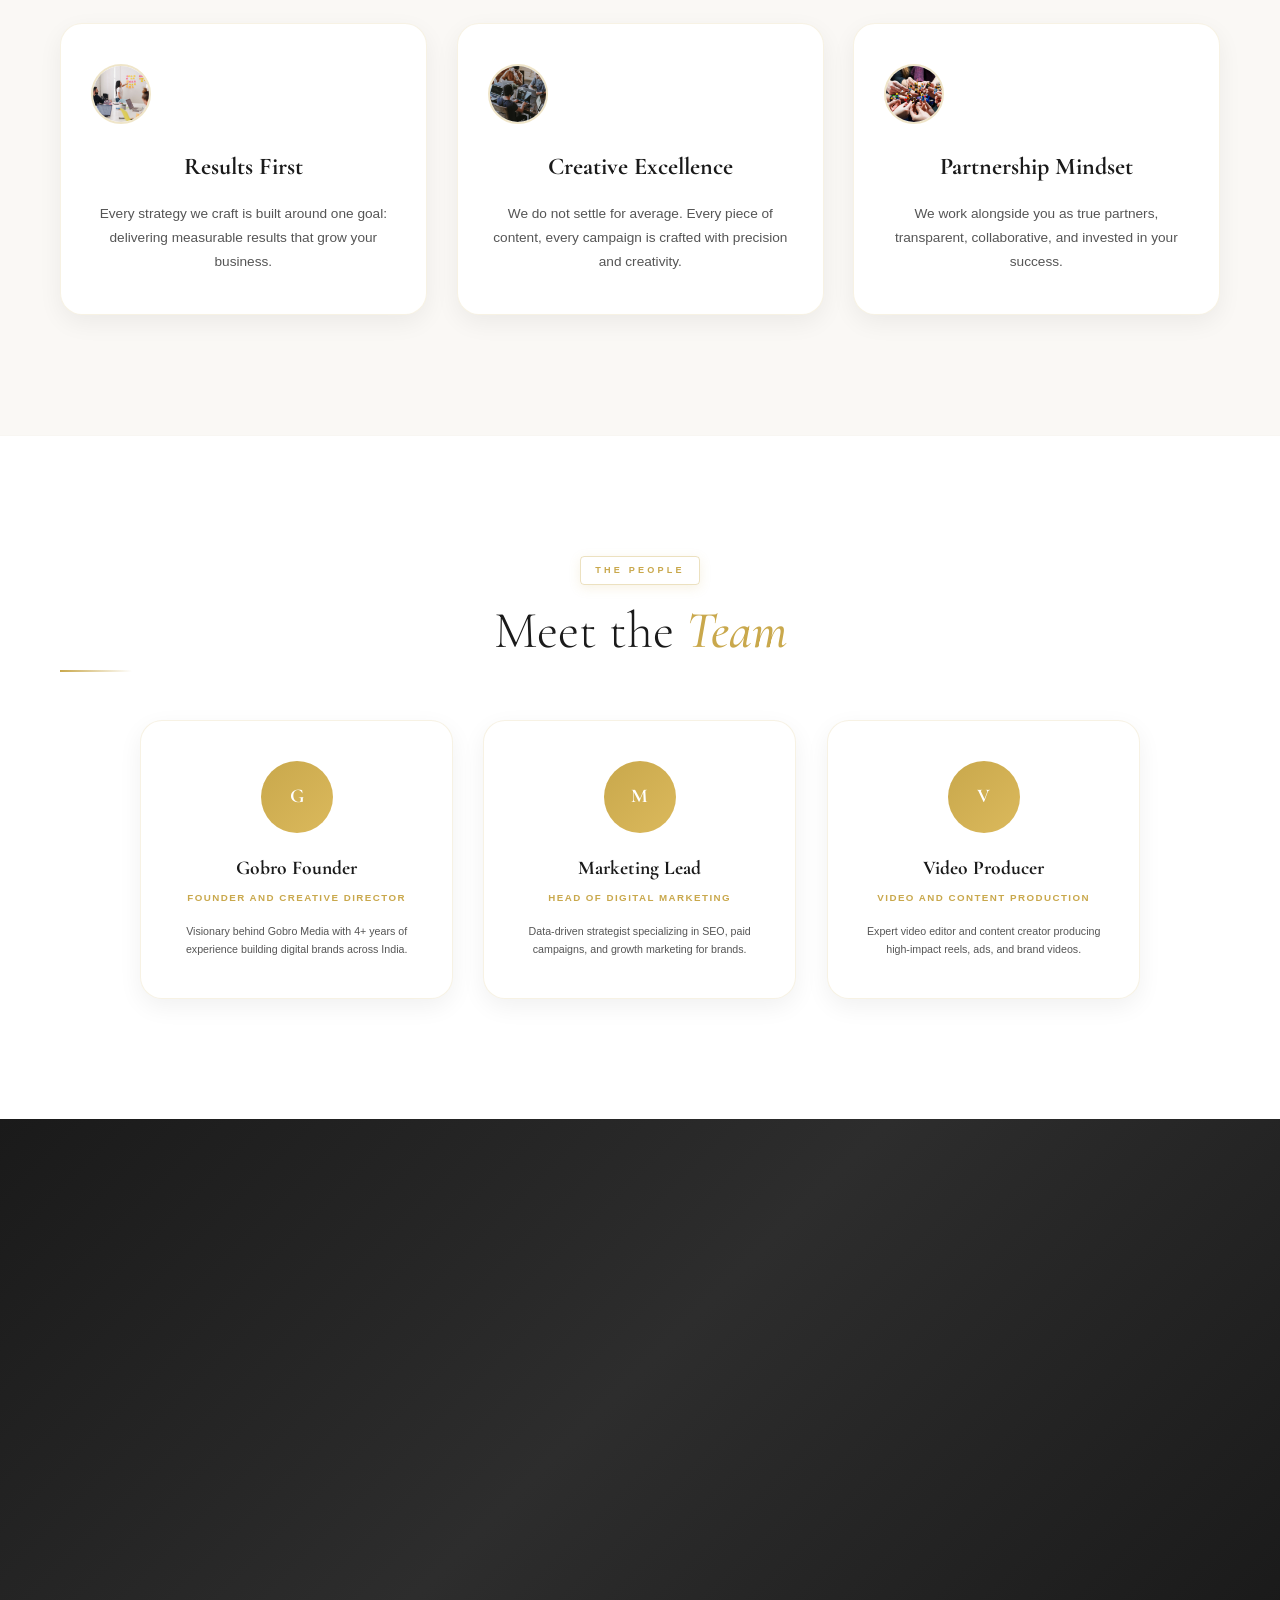
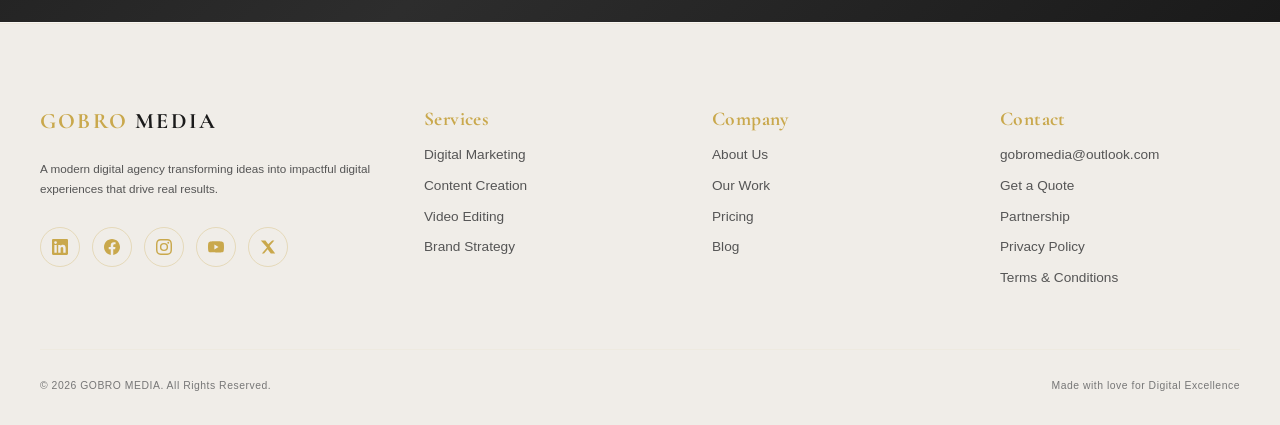
==== commit c8ad0475: "Updating Website" ====
--- a/about.html
+++ b/about.html
@@ -140,8 +140,8 @@
           <div class="story-text">Transforming ideas into impactful digital experiences that drive real results.</div>
         </div>
         <div class="story-card story-card-accent">
-          <div class="story-stat">50+</div>
-          <div class="story-desc">Brands Elevated</div>
+          <div class="story-stat">Impactful</div>
+          <div class="story-desc">Digital Experiences Delivered</div>
         </div>
       </div>
       <div class="reveal reveal-delay-2">
--- a/styles.css
+++ b/styles.css
@@ -950,13 +950,6 @@
   letter-spacing: 0.15em;
   text-transform: uppercase;
   color: var(--text-muted);
-}
-
-.about-divider {
-  width: 60px;
-  height: 1px;
-  background: linear-gradient(to right, var(--gold), transparent);
-  margin: 24px 0;
 }
 
 .about-features {
@@ -4003,7 +3996,7 @@
   height: 480px;
   border-radius: 16px;
   object-fit: cover;
-  object-position: 50% 20%;
+  object-position: 50% 5%;
   border: 1px solid rgba(201, 168, 76, 0.3);
   box-shadow: 0 24px 60px rgba(201, 168, 76, 0.28), inset 0 0 0 6px rgba(255, 255, 255, 0.1);
 }
